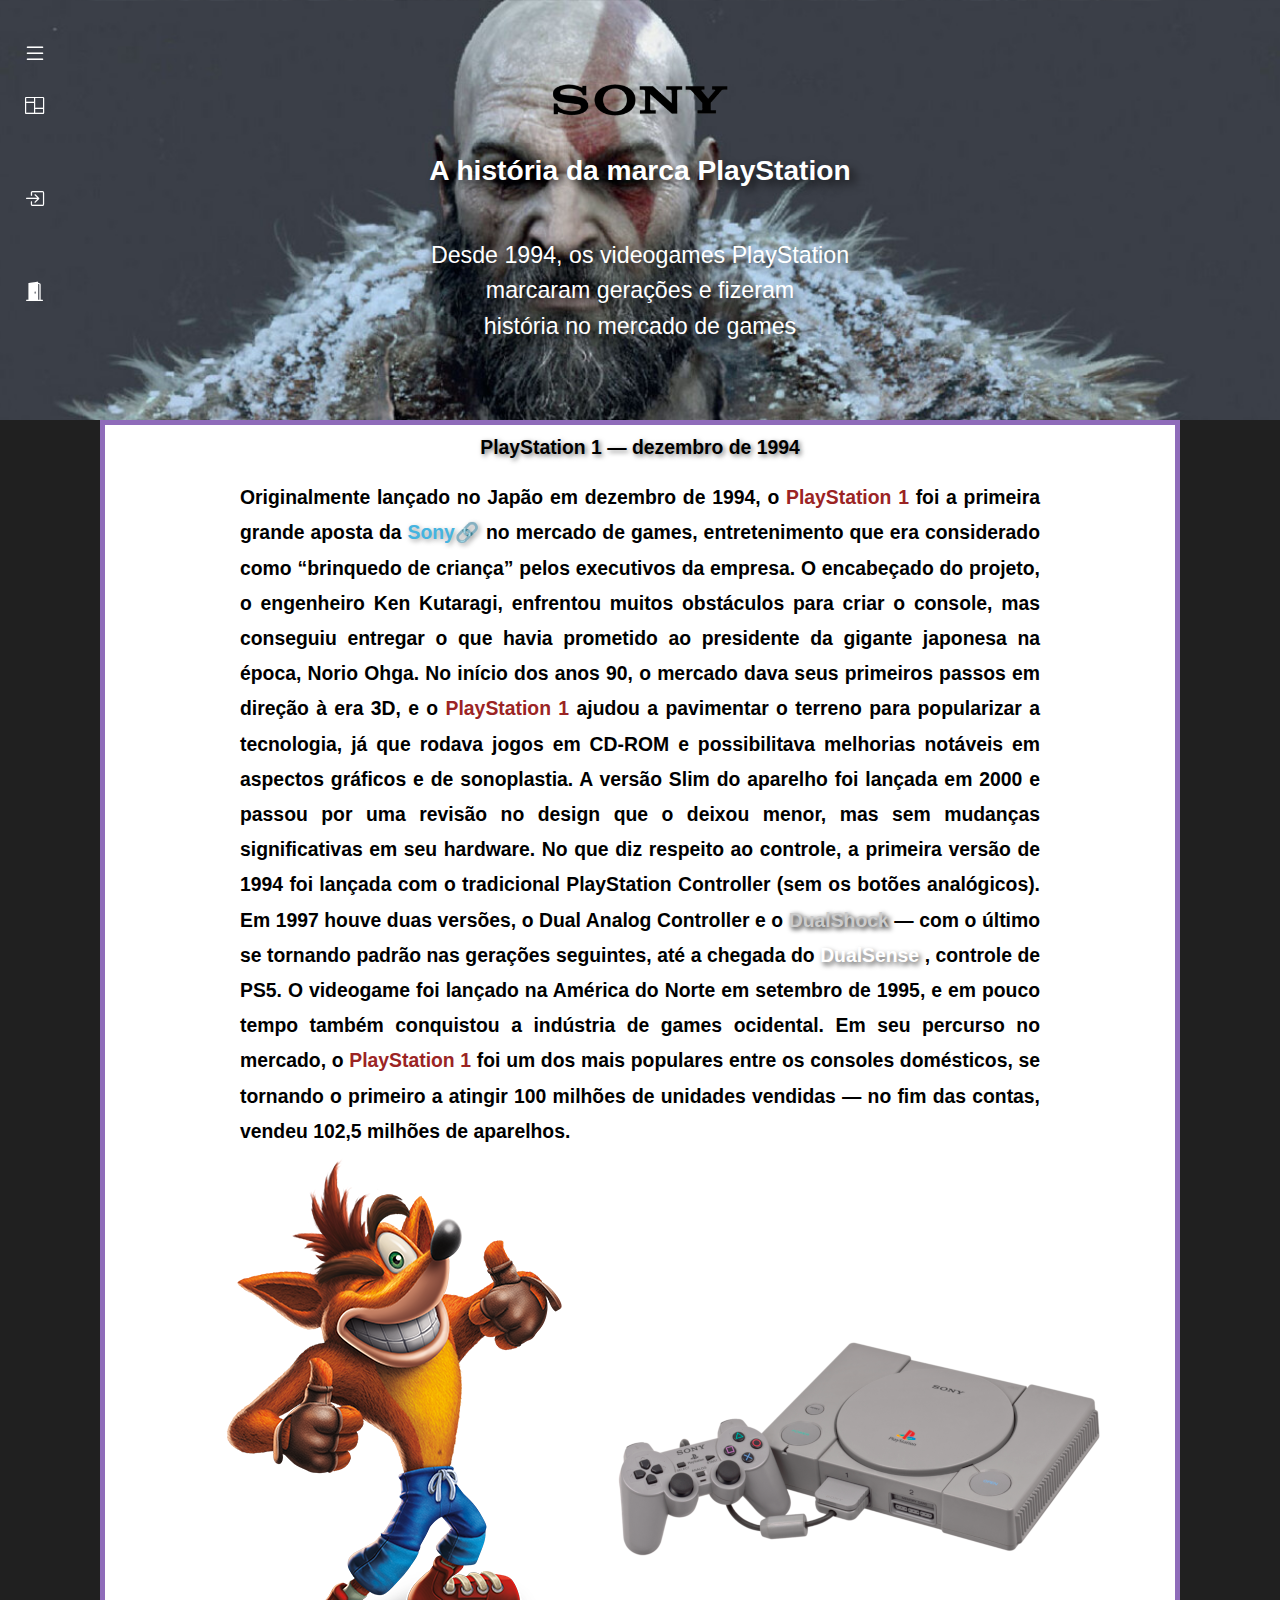
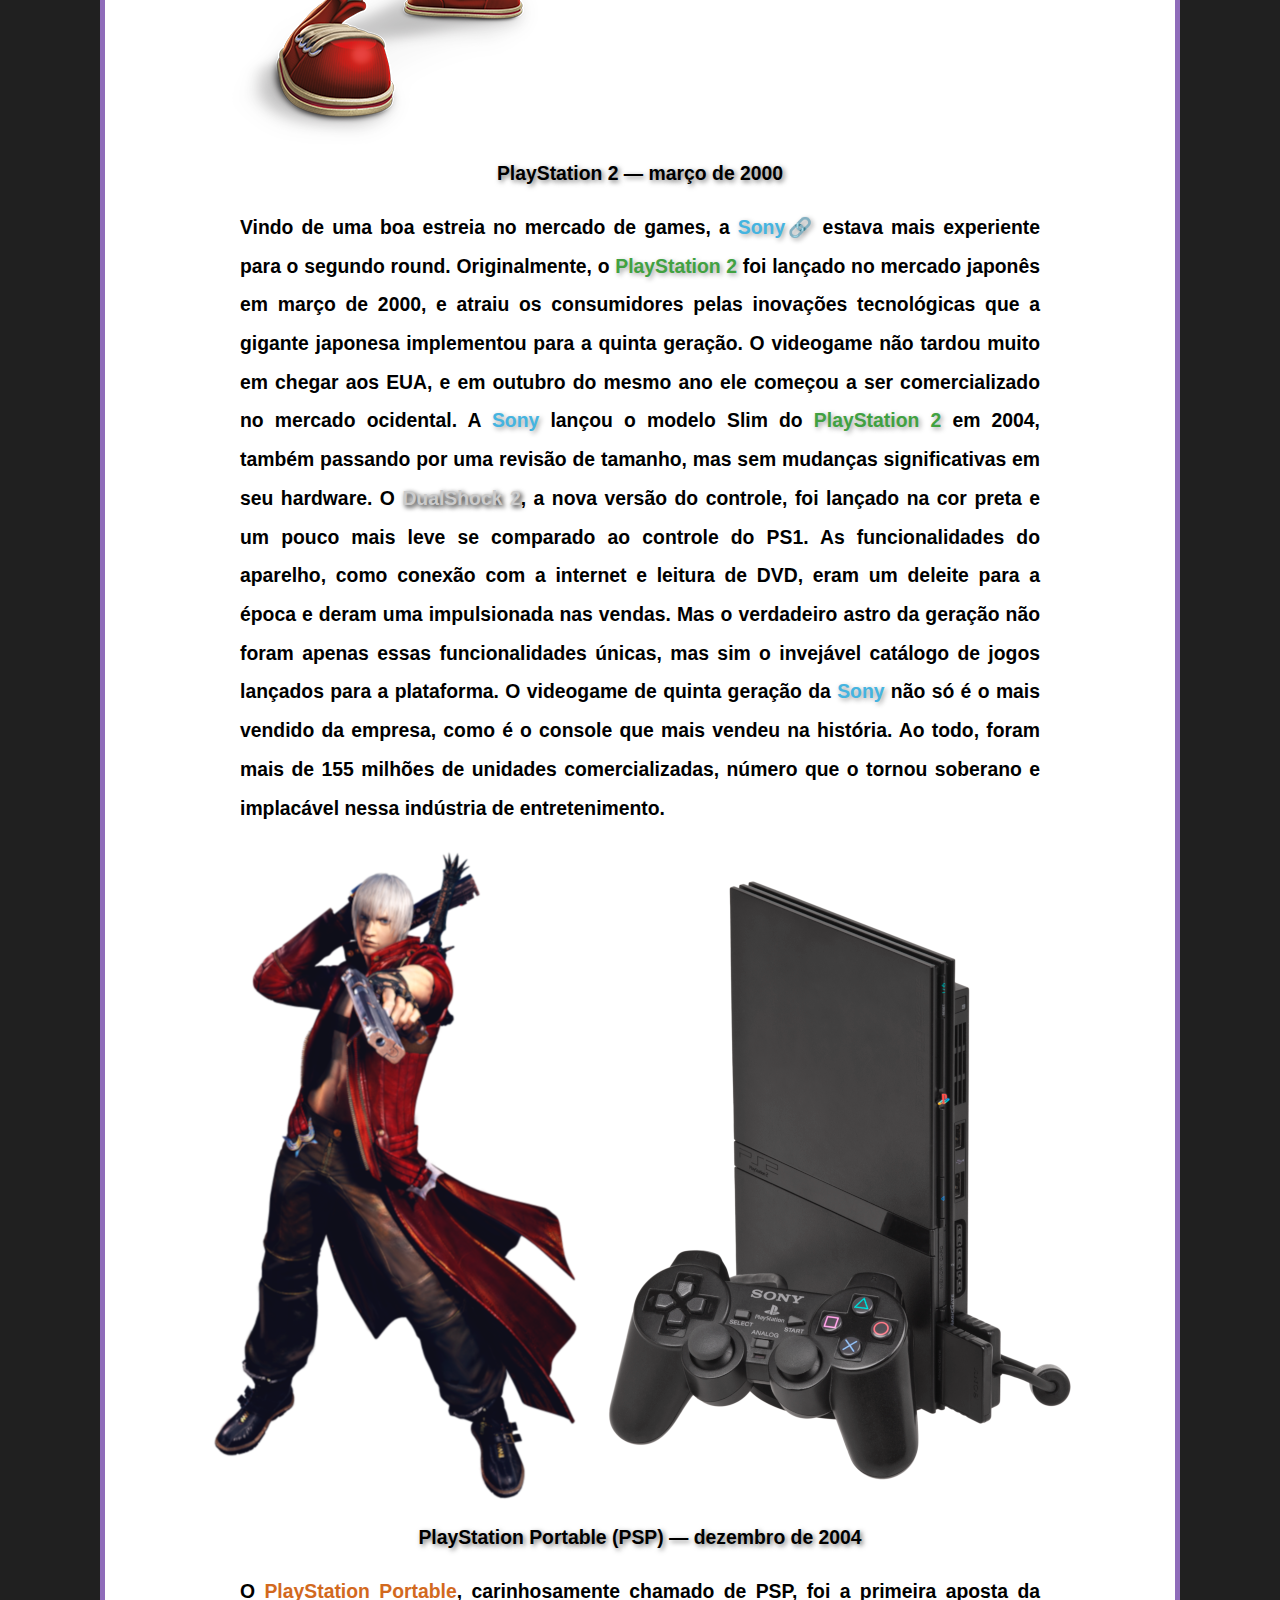
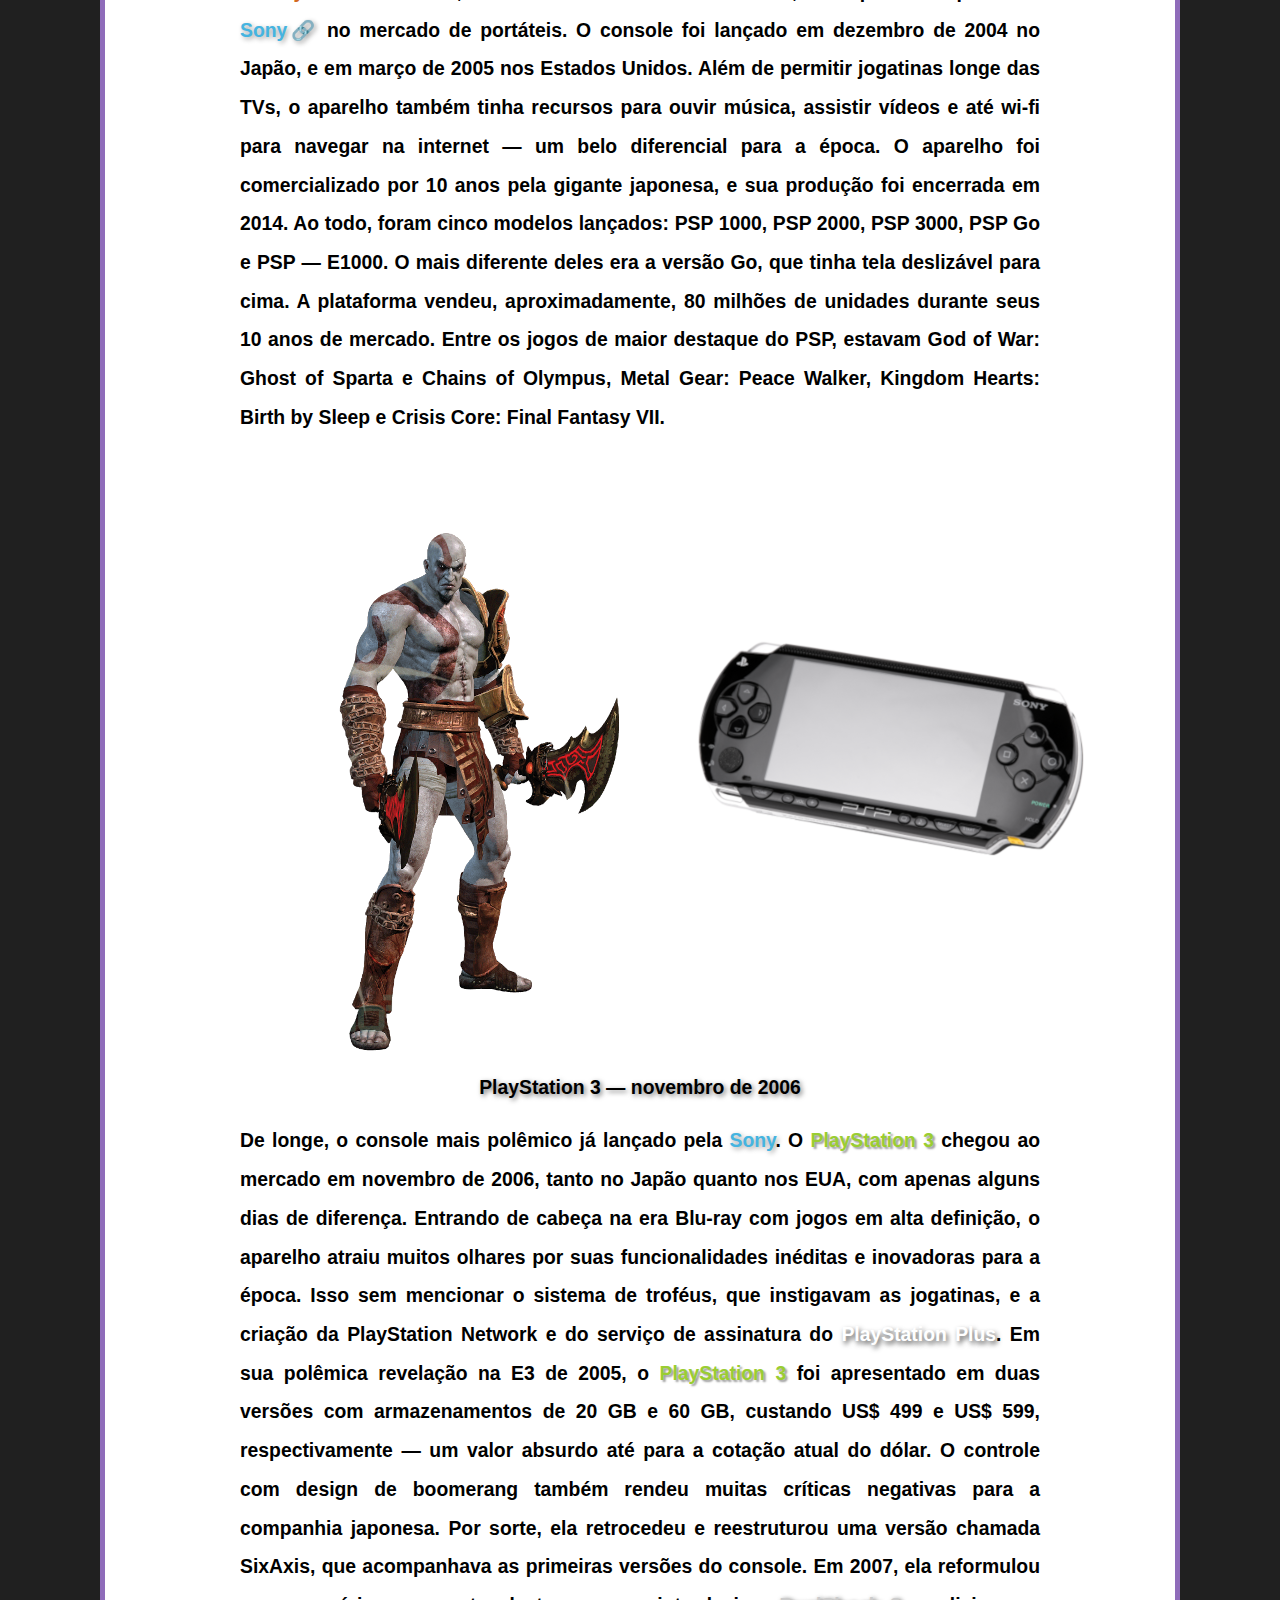
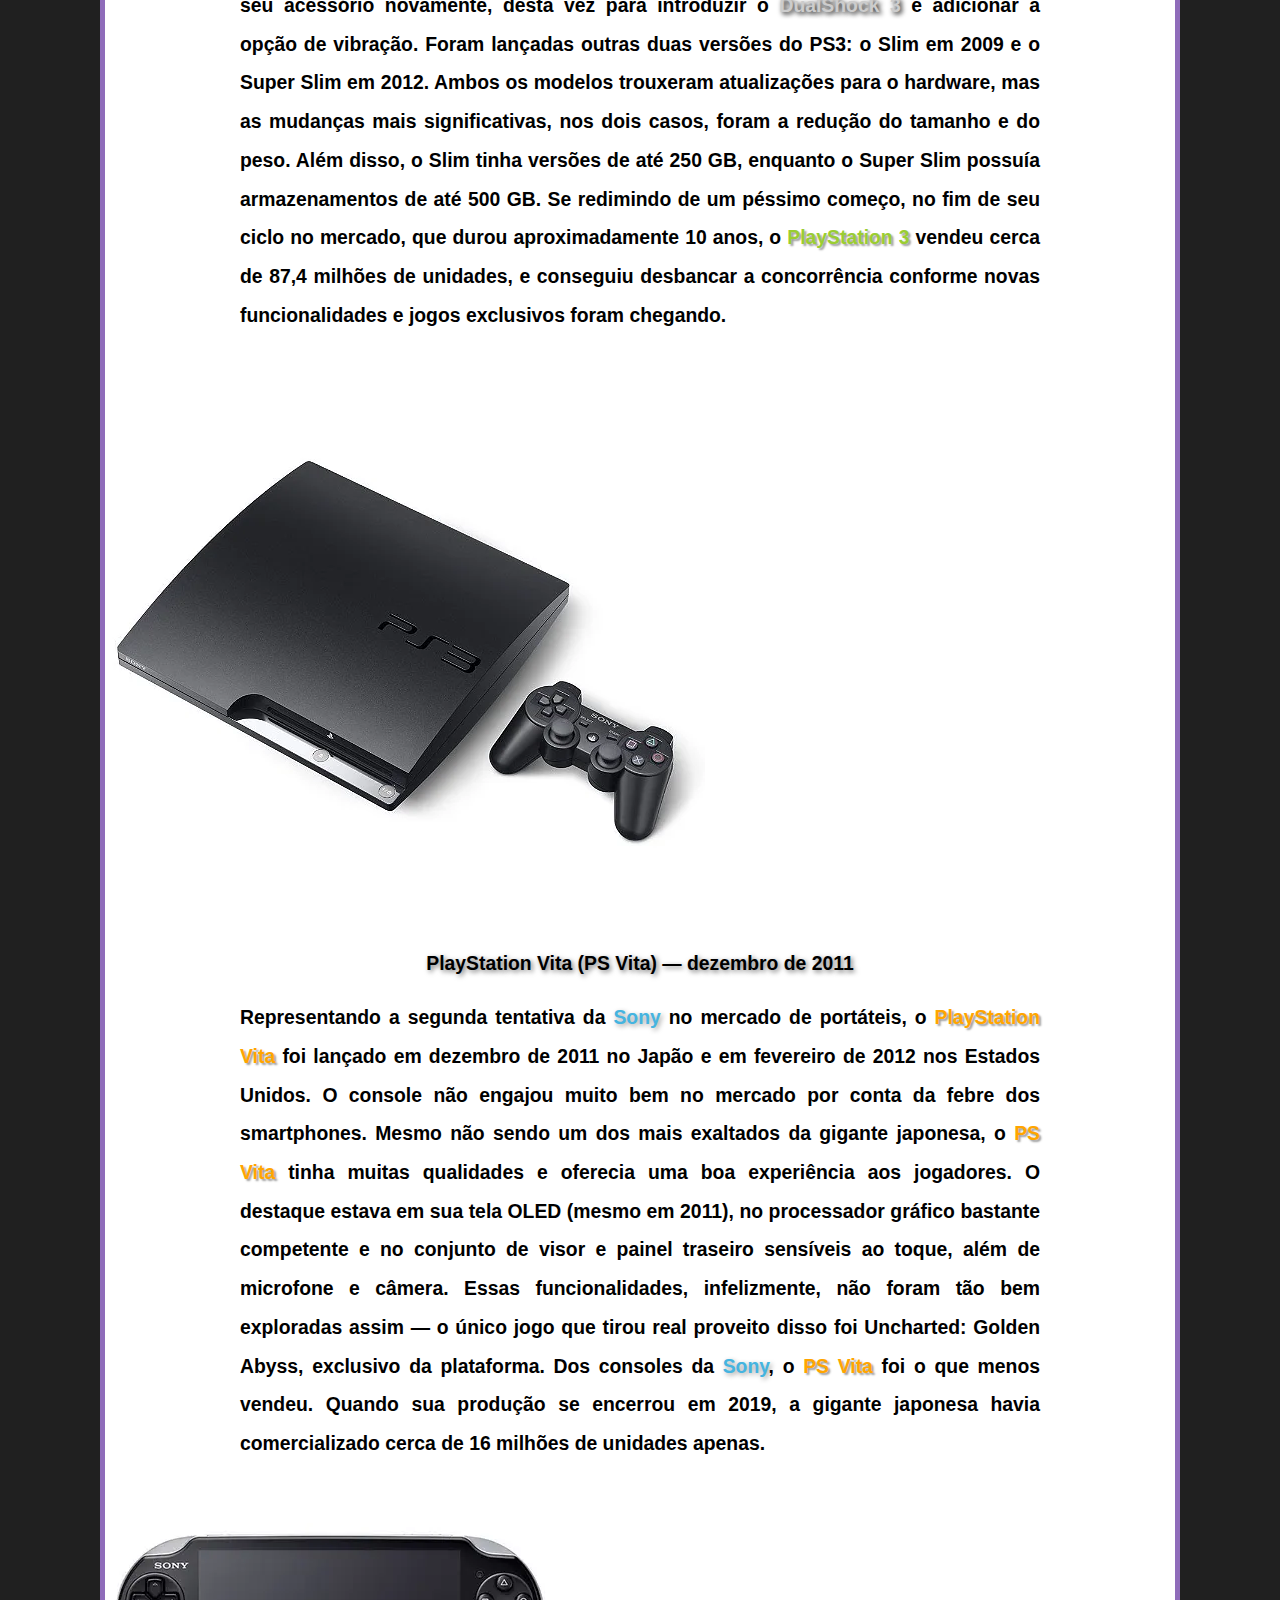
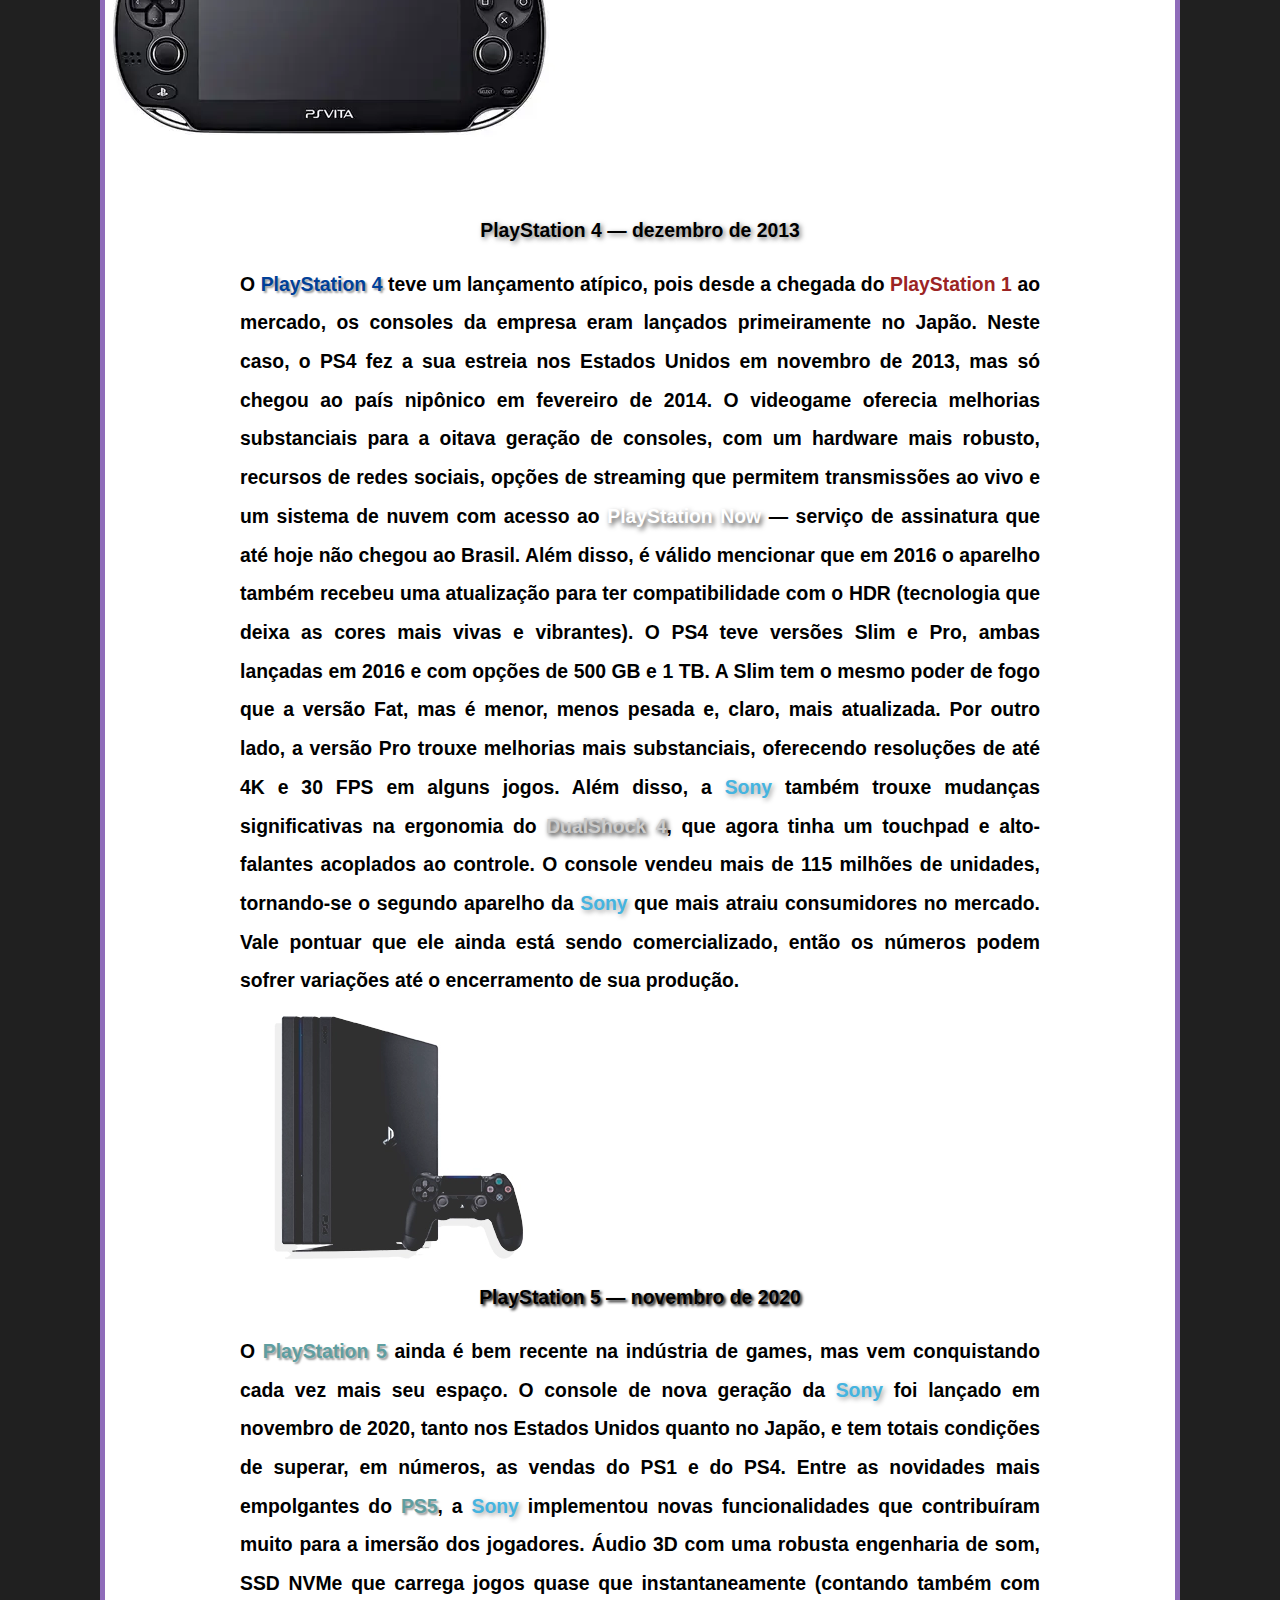
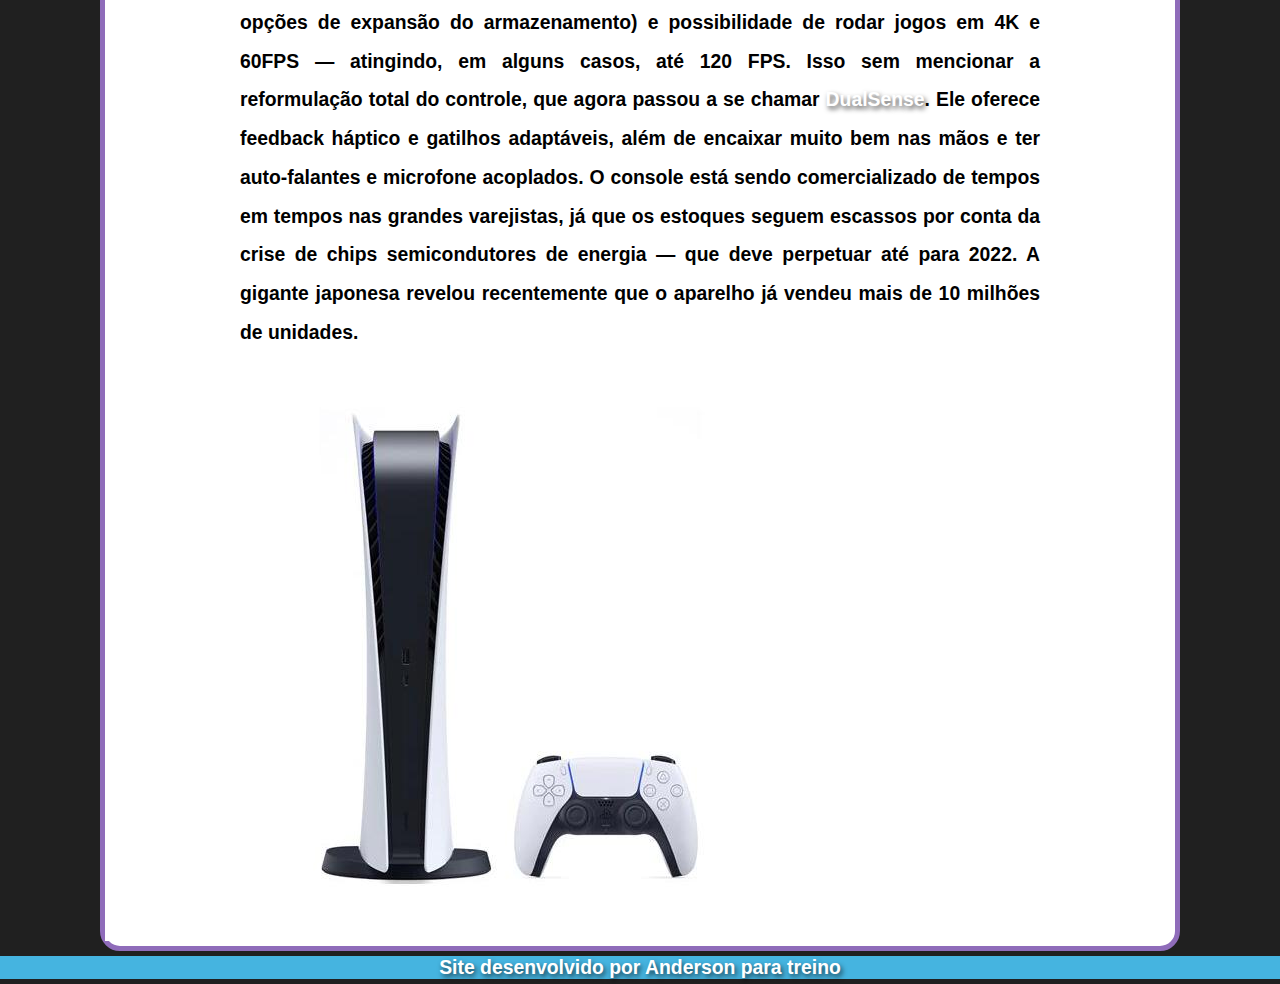
==== index.html @ 8e40bddc "adptando imagem mobile" ====
<!DOCTYPE html>
<html lang="pt-br">
<head>
    <meta charset="UTF-8">
    <meta name="viewport" content="width=device-width, initial-scale=1.0">
    <title>historia da sony</title>
    <link rel="stylesheet" href="css/style.css">
    <link rel="stylesheet" href="https://cdn.jsdelivr.net/npm/bootstrap-icons@1.10.5/font/bootstrap-icons.css">
</head>
<body>
    <header>
        <img src="Sony-Logo-650x3661.png" alt="">
        <h1>A história da marca PlayStation</h1>
        <p>Desde 1994, os videogames PlayStation <br> marcaram gerações e fizeram <br> história no mercado de games</p>
        
        
    </header>
   
    <nav class="menu-lateral" onresize="mudoutamanho">
        <div class="expandir" onclick="menu">
            <i class="bi bi-list" id="exp"></i>
        </div>
            <ul>
               
                <li class="mover">
                    <a href="https://andy7070.github.io/degrade-animado/">
                        <span class="icon"><i class="bi bi-columns"></i></span>
                        <span class="texto">Dashboard</span>
                    </a>
                    </li>
                   
                <li class="mover">
                    <a href="https://andy7070.github.io/projeto-android/#" target="_blank">
                        <span class="icon"><i class="bi bi-box-arrow-in-right"></i></span>
                    <span class="texto">Curiosidades</span>
                    </a>
                </li>
                <li class="mover">
                    <a href="https://andy7070.github.io/projeto-login3/" target="_parent">
                        <span class="icon"><i class="bi bi-door-open-fill"></i></span>
                    <span class="texto">Login</span>
                </a>
                </li>
              
            </ul>
        
    </nav>
        <main>
            
           
                <article class="parte1">
                    <h2>PlayStation 1 — dezembro de 1994</h2>
                <p>
                
                            Originalmente lançado no Japão em dezembro de 1994, o <strong>PlayStation 1</strong>  foi a primeira grande aposta da <strong class="azul"><a href="https://www.playstation.com/pt-br/" target="_blank" class="externo">Sony</a></strong> no mercado de games, entretenimento que era considerado como “brinquedo de criança” pelos executivos da empresa. O encabeçado do projeto, o engenheiro Ken Kutaragi, enfrentou muitos obstáculos para criar o console, mas conseguiu entregar o que havia prometido ao presidente da gigante japonesa na época, Norio Ohga.
                
                
                        No início dos anos 90, o mercado dava seus primeiros passos em direção à era 3D, e o <strong>PlayStation 1</strong> ajudou a pavimentar o terreno para popularizar a tecnologia, já que rodava jogos em CD-ROM e possibilitava melhorias notáveis em aspectos gráficos e de sonoplastia. A versão Slim do aparelho foi lançada em 2000 e passou por uma revisão no design que o deixou menor, mas sem mudanças significativas em seu hardware.
                
                        No que diz respeito ao controle, a primeira versão de 1994 foi lançada com o tradicional PlayStation Controller (sem os botões analógicos). Em 1997 houve duas versões, o Dual Analog Controller e o <strong class="teste">DualShock</strong> — com o último se tornando padrão nas gerações seguintes, até a chegada do <strong class="especial">DualSense</strong> , controle de PS5.
                
                        O videogame foi lançado na América do Norte em setembro de 1995, e em pouco tempo também conquistou a indústria de games ocidental. Em seu percurso no mercado, o <strong>PlayStation 1</strong> foi um dos mais populares entre os consoles domésticos, se tornando o primeiro a atingir 100 milhões de unidades vendidas — no fim das contas, vendeu 102,5 milhões de aparelhos.
                    </p>
                    <picture>
                        
                            <div id="card" class="flip">
                                <div class="face" id="front">
                                    <img src="ps1teste.png" alt="PlayStation 1" class="frente" >
                                </div>
                                <div class="face" id="back">
                                    <img src="bandicoot.png" alt="Bandicoot" class="tras">
                                </div>
                            </div>
                    </picture>
                
                </article>
                
                
                    <article class="parte2">
                <h2>PlayStation 2 — março de 2000</h2>
                
                    <p>
                        Vindo de uma boa estreia no mercado de games, a <strong class="azul"><a class="externo" href="https://www.playstation.com/pt-br/" target="_blank">Sony</a></strong> estava mais experiente para o segundo round. Originalmente, o <strong class="verde">PlayStation 2</strong> foi lançado no mercado japonês em março de 2000, e atraiu os consumidores pelas inovações tecnológicas que a gigante japonesa implementou para a quinta geração. O videogame não tardou muito em chegar aos EUA, e em outubro do mesmo ano ele começou a ser comercializado no mercado ocidental.
                        A <strong class="azul">Sony</strong> lançou o modelo Slim do <strong class="verde">PlayStation 2</strong> em 2004, também passando por uma revisão de tamanho, mas sem mudanças significativas em seu hardware. O <strong class="teste">DualShock 2</strong>, a nova versão do controle, foi lançado na cor preta e um pouco mais leve se comparado ao controle do PS1.
                        As funcionalidades do aparelho, como conexão com a internet e leitura de DVD, eram um deleite para a época e deram uma impulsionada nas vendas. Mas o verdadeiro astro da geração não foram apenas essas funcionalidades únicas, mas sim o invejável catálogo de jogos lançados para a plataforma.
                        O videogame de quinta geração da <strong class="azul">Sony</strong> não só é o mais vendido da empresa, como é o console que mais vendeu na história. Ao todo, foram mais de 155 milhões de unidades comercializadas, número que o tornou soberano e implacável nessa indústria de entretenimento.
                    </p>
                    </article>
                    <picture>
                        <div id="card2" class="flip">
                                <div class="face" id="front2">
                                    <img src="1200px-PS2-Slim-Console-Set.png" alt="plastation 2" class="frente">
                                </div>
                                <div class="face" id="back2">
                                    <img src="DMC3Dante3.png" alt="Dante" class="tras2">
                                </div>
                            </div>
                        </div>
                    </picture>
                
                <article class="parte3">
                    <h2>PlayStation Portable (PSP) — dezembro de 2004</h2>
                    <p>
                        O <strong class="choco">PlayStation Portable</strong>, carinhosamente chamado de PSP, foi a primeira aposta da <strong class="azul"><a class="externo" href="https://www.playstation.com/pt-br/" target="_blank">Sony</a></strong> no mercado de portáteis. O console foi lançado em dezembro de 2004 no Japão, e em março de 2005 nos Estados Unidos. Além de permitir jogatinas longe das TVs, o aparelho também tinha recursos para ouvir música, assistir vídeos e até wi-fi para navegar na internet — um belo diferencial para a época.
                        O aparelho foi comercializado por 10 anos pela gigante japonesa, e sua produção foi encerrada em 2014. Ao todo, foram cinco modelos lançados: PSP 1000, PSP 2000, PSP 3000, PSP Go e PSP — E1000. O mais diferente deles era a versão Go, que tinha tela deslizável para cima.
                        A plataforma vendeu, aproximadamente, 80 milhões de unidades durante seus 10 anos de mercado. Entre os jogos de maior destaque do PSP, estavam God of War: Ghost of Sparta e Chains of Olympus, Metal Gear: Peace Walker, Kingdom Hearts: Birth by Sleep e Crisis Core: Final Fantasy VII.
                    </p>
                </article>
                <picture>
                    <div class="flip" id="card3">
                        <div class="face" id="front3">
                            <img src="psp1000.png" alt="PSP" class="frente">
                        </div>
                        <div class="face" id="back3">
                          <img src="kratos-psp.png" alt="Kratos" class="tras">
                        </div>
                    </div>
                </picture>
                
                <article class="parte4">
                    <h2>PlayStation 3 — novembro de 2006</h2>
                    <p>
                        De longe, o console mais polêmico já lançado pela <strong class="azul">Sony</strong>. O <strong class="amarelo">PlayStation 3</strong> chegou ao mercado em novembro de 2006, tanto no Japão quanto nos EUA, com apenas alguns dias de diferença. Entrando de cabeça na era Blu-ray com jogos em alta definição, o aparelho atraiu muitos olhares por suas funcionalidades inéditas e inovadoras para a época. Isso sem mencionar o sistema de troféus, que instigavam as jogatinas, e a criação da PlayStation Network e do serviço de assinatura do <strong class="especial">PlayStation Plus</strong>.
                
                        Em sua polêmica revelação na E3 de 2005, o <strong class="amarelo">PlayStation 3</strong> foi apresentado em duas versões com armazenamentos de 20 GB e 60 GB, custando US$ 499 e US$ 599, respectivamente — um valor absurdo até para a cotação atual do dólar. O controle com design de boomerang também rendeu muitas críticas negativas para a companhia japonesa. Por sorte, ela retrocedeu e reestruturou uma versão chamada SixAxis, que acompanhava as primeiras versões do console. Em 2007, ela reformulou seu acessório novamente, desta vez para introduzir o <strong class="teste">DualShock 3</strong> e adicionar a opção de vibração.
                
                        Foram lançadas outras duas versões do PS3: o Slim em 2009 e o Super Slim em 2012. Ambos os modelos trouxeram atualizações para o hardware, mas as mudanças mais significativas, nos dois casos, foram a redução do tamanho e do peso. Além disso, o Slim tinha versões de até 250 GB, enquanto o Super Slim possuía armazenamentos de até 500 GB.
                
                        Se redimindo de um péssimo começo, no fim de seu ciclo no mercado, que durou aproximadamente 10 anos, o <strong class="amarelo">PlayStation 3</strong> vendeu cerca de 87,4 milhões de unidades, e conseguiu desbancar a concorrência conforme novas funcionalidades e jogos exclusivos foram chegando.
                    </p>
                </article>
                <picture>
                    <img src="e25fb26042.webp" alt="PlayStation 3">
                </picture>
                
                <article class="parte5">
                    <h2>PlayStation Vita (PS Vita) — dezembro de 2011</h2>
                    <p>
                        Representando a segunda tentativa da <strong class="azul">Sony</strong> no mercado de portáteis, o <strong class="laranja">PlayStation Vita</strong> foi lançado em dezembro de 2011 no Japão e em fevereiro de 2012 nos Estados Unidos. O console não engajou muito bem no mercado por conta da febre dos smartphones.
                
                        Mesmo não sendo um dos mais exaltados da gigante japonesa, o <strong class="laranja">PS Vita</strong> tinha muitas qualidades e oferecia uma boa experiência aos jogadores. O destaque estava em sua tela OLED (mesmo em 2011), no processador gráfico bastante competente e no conjunto de visor e painel traseiro sensíveis ao toque, além de microfone e câmera. Essas funcionalidades, infelizmente, não foram tão bem exploradas assim — o único jogo que tirou real proveito disso foi Uncharted: Golden Abyss, exclusivo da plataforma.
                
                        Dos consoles da <strong class="azul">Sony</strong>, o <strong class="laranja">PS Vita</strong> foi o que menos vendeu. Quando sua produção se encerrou em 2019, a gigante japonesa havia comercializado cerca de 16 milhões de unidades apenas.
                    </p>
                </article>
                <picture>
                    <img src="4a8204918a966402b7fdba0e2136d999.webp" alt="playstation Vita">
                </picture>
                
                <article class="parte6">
                    <h2>PlayStation 4 — dezembro de 2013</h2>
                    <p>
                        O <strong class="mistura">PlayStation 4</strong> teve um lançamento atípico, pois desde a chegada do <strong>PlayStation 1</strong> ao mercado, os consoles da empresa eram lançados primeiramente no Japão. Neste caso, o PS4 fez a sua estreia nos Estados Unidos em novembro de 2013, mas só chegou ao país nipônico em fevereiro de 2014.
                
                        O videogame oferecia melhorias substanciais para a oitava geração de consoles, com um hardware mais robusto, recursos de redes sociais, opções de streaming que permitem transmissões ao vivo e um sistema de nuvem com acesso ao <strong class="especial">PlayStation Now</strong> — serviço de assinatura que até hoje não chegou ao Brasil. Além disso, é válido mencionar que em 2016 o aparelho também recebeu uma atualização para ter compatibilidade com o HDR (tecnologia que deixa as cores mais vivas e vibrantes).
                
                        O PS4 teve versões Slim e Pro, ambas lançadas em 2016 e com opções de 500 GB e 1 TB. A Slim tem o mesmo poder de fogo que a versão Fat, mas é menor, menos pesada e, claro, mais atualizada. Por outro lado, a versão Pro trouxe melhorias mais substanciais, oferecendo resoluções de até 4K e 30 FPS em alguns jogos. Além disso, a <strong class="azul">Sony</strong> também trouxe mudanças significativas na ergonomia do <strong class="teste">DualShock 4</strong>, que agora tinha um touchpad e alto-falantes acoplados ao controle.
                
                        O console vendeu mais de 115 milhões de unidades, tornando-se o segundo aparelho da <strong class="azul">Sony</strong> que mais atraiu consumidores no mercado. Vale pontuar que ele ainda está sendo comercializado, então os números podem sofrer variações até o encerramento de sua produção.
                    </p>
                </article>
                <picture>
                    <img src="SubCategorias_PS4.webp" alt="playstation 4">
                </picture>
                
                <article class="parte7">
                    <h2>PlayStation 5 — novembro de 2020</h2>
                    <p>
                        O <strong class="mistura1">PlayStation 5</strong> ainda é bem recente na indústria de games, mas vem conquistando cada vez mais seu espaço. O console de nova geração da <strong class="azul">Sony</strong> foi lançado em novembro de 2020, tanto nos Estados Unidos quanto no Japão, e tem totais condições de superar, em números, as vendas do PS1 e do PS4.
                        Entre as novidades mais empolgantes do <strong class="mistura1">PS5</strong>, a <strong class="azul">Sony</strong> implementou novas funcionalidades que contribuíram muito para a imersão dos jogadores. Áudio 3D com uma robusta engenharia de som, SSD NVMe que carrega jogos quase que instantaneamente (contando também com opções de expansão do armazenamento) e possibilidade de rodar jogos em 4K e 60FPS — atingindo, em alguns casos, até 120 FPS. Isso sem mencionar a reformulação total do controle, que agora passou a se chamar<strong class="especial"> DualSense</strong>. Ele oferece feedback háptico e gatilhos adaptáveis, além de encaixar muito bem nas mãos e ter auto-falantes e microfone acoplados.
                
                        O console está sendo comercializado de tempos em tempos nas grandes varejistas, já que os estoques seguem escassos por conta da crise de chips semicondutores de energia — que deve perpetuar até para 2022. A gigante japonesa revelou recentemente que o aparelho já vendeu mais de 10 milhões de unidades.
                    </p>
                </article>
                <picture>
                    <img src="1246002474.jpg" alt="PlayStation 5">
                </picture>
        </main>
        <footer>
            <p><strong class="especial">Site desenvolvido por Anderson para treino</strong></p>
        </footer>
        <script src="menu.js">

        </script>
        <script src="menu2.js">

        </script>
</body>
</html>
---- css/style.css ----
@charset "UTF-8";


/* root{
    --cor0: #8F6CBA;
    --cor1: #8163B2;
    --cor2: #5A4084;
    --cor3: #5A3986;
    --cor4: #54397E;

} */

*{
    margin: 0px;
    padding: 0px;
    font-family: 'Lucida Sans', 'Lucida Sans Regular', 'Lucida Grande', 'Lucida Sans Unicode', Geneva, Verdana, sans-serif;
    font-size: 1.1rem;
    box-sizing: border-box;
   
   

}
header  img {
  height: 100px;
}

 header{  
    background: url(../GOWRagkratosart1.jpg);
    background-size:contain;
    background-repeat: repeat-x;
    text-align: center;
    width: 100vw;
    height:  420px;
    padding-top: 50px;
 }

 body{
   background:  #202020;

}


header  h1 {
    text-align: center;
    color: #fff;
    text-shadow: 5px 5px 10px rgba(0, 0, 0, 0.705);
    font-size: 1.6rem;
    
}
header  p {
    text-align: center;
    padding: 55px;
    padding-top: 4%;
    color: white;
    text-shadow: 5px 5px 10px rgba(0, 0, 0, 0.514);
    line-height: 2rem;
    font-size: larger;
    margin: auto;
} 
nav.menu-lateral{
    width: 60px;
    height: 100%;
    background-color: transparent;
    padding: 40px 0 40px  1%;
    box-shadow: 3px 0 0 transparent;
    position: fixed;
    top: 0;
    left: 0;
    overflow: hidden;
    transition: 0.5s;
}
nav.menu-lateral.expandir{
    width: 300px;
}
nav.menu-lateral.expandir  .texto{
    margin-left: 70px;
    opacity: 1;

}
div.expandir{
    width: 100%;
    padding-left: 10px;
}
div.expandir > i{
    color: #fff;
    font-size: 24px;
    cursor: pointer;
}
ul{
    height: 100%;
    list-style-type: none;
}
ul .mover{
    transition: 0.4s;
}
ul li.ativo{
    background-color: #FF0077;
}
ul li.mover:hover{
    background-color: #FF0077;
}
ul li.mover a {
    color: #fff;
    text-decoration: none;
    font-size: 20px;
    padding: 20px 4%;
    display: flex;
    margin-bottom: 20px;
    line-height: 30px;

}
ul  li.mover a .texto{
    margin-left: 40px;
    transition: 1s;
    opacity: 0;
}
ul li.mover a .icon{
    font-size: 30px;
    margin-left: 10px;
}


main {    
    border: 5px solid #8f6cba;
    max-width: 1080px;
    min-width: 300px;
    margin: auto;
    background-color: #fff;
    border-radius: 0px 0px 20px 20px;
}


.parte1{
    text-align: center;
    min-width: 300px;
    max-width: 800px;
    margin: auto;
    line-height: 2rem;
    text-align: justify;
    font-weight: 900;
    font-family: 'Trebuchet MS', 'Lucida Sans Unicode', 'Lucida Grande', 'Lucida Sans', Arial, sans-serif;

}


.parte1 > h2{
    padding-top: 5px;
    padding-bottom: 15px;
    text-shadow: 2px 2px 5px rgba(0, 0, 0, 0.548);
    text-align: center;
}
.parte2{
    text-align: center;
    min-width: 300px;
    max-width: 800px;
    margin: auto;
    font-family: 'Trebuchet MS', 'Lucida Sans Unicode', 'Lucida Grande', 'Lucida Sans', Arial, sans-serif;
    text-align: justify;
    font-weight: 900;
    line-height: 2em;
}
.parte2 > h2 {
    padding-top: 5px;
    padding-bottom: 15px;
    text-shadow: 2px 2px 5px rgba(0, 0, 0, 0.548);
    text-align: center;
}

.parte3{
    text-align: center;
    min-width: 300px;
    max-width: 800px;
    margin: auto;
    font-family: 'Trebuchet MS', 'Lucida Sans Unicode', 'Lucida Grande', 'Lucida Sans', Arial, sans-serif;
    text-align: justify;
    font-weight: 900;
    line-height: 2em;
}
.parte3 > h2 {
    padding-top: 5px;
    padding-bottom: 15px;
    text-shadow: 2px 2px 5px rgba(0, 0, 0, 0.548);
    text-align: center;
}
.parte4{
    text-align: center;
    min-width: 300px;
    max-width: 800px;
    margin: auto;
    font-family: 'Trebuchet MS', 'Lucida Sans Unicode', 'Lucida Grande', 'Lucida Sans', Arial, sans-serif;
    text-align: justify;
    font-weight: 900;
    line-height: 2em;
}
.parte4 > h2{
    padding-top: 5px;
    padding-bottom: 15px;
    text-shadow: 2px 2px 5px rgba(0, 0, 0, 0.548);
    text-align: center;
}
.parte5{
    text-align: center;
    min-width: 300px;
    max-width: 800px;
    margin: auto;
    font-family: 'Trebuchet MS', 'Lucida Sans Unicode', 'Lucida Grande', 'Lucida Sans', Arial, sans-serif;
    text-align: justify;
    font-weight: 900;
    line-height: 2em;
}
.parte5 > h2 {
    padding-top: 5px;
    padding-bottom: 15px;
    text-shadow: 2px 2px 5px rgba(0, 0, 0, 0.548);
    text-align: center;
}
.parte6 {
    text-align: center;
    min-width: 300px;
    max-width: 800px;
    margin: auto;
    font-family: 'Trebuchet MS', 'Lucida Sans Unicode', 'Lucida Grande', 'Lucida Sans', Arial, sans-serif;
    text-align: justify;
    font-weight: 900;
    line-height: 2em;
}
.parte6 > h2{
    padding-top: 5px;
    padding-bottom: 15px;
    text-shadow: 2px 2px 5px rgba(0, 0, 0, 0.548);
    text-align: center;
}
.parte7{
    text-align: center;
    min-width: 300px;
    max-width: 800px;
    margin: auto;
    font-family: 'Trebuchet MS', 'Lucida Sans Unicode', 'Lucida Grande', 'Lucida Sans', Arial, sans-serif;
    text-align: justify;
    font-weight: 900;
    line-height: 2em;
}
.parte7 > h2{
    padding-top: 5px;
    padding-bottom: 15px;
    text-shadow: 2px 2px 3px black;
    text-align: center;
}

footer{
    background-color: #45B4E0;
    text-align: center;
    text-shadow: 7px 7px 0px black;
    margin-top: 5px;
    margin-bottom: 5px;
    color: #fff;
}
strong{
    color: rgb(155, 36, 36);
    text-shadow: 2px 2px 5pxr rgba(0, 0, 0, 0.384);
}
strong.especial{
    color: white;
    text-shadow: 2px 3px 5px rgba(0, 0, 0, 0.671);
}
strong.teste{
    color: #ccc;
    text-shadow: 2px 2px 5px rgba(0, 0, 0, 0.966);
}
strong.azul{
    color: #45B4E0;
    text-shadow: 2px 2px 5px rgba(0, 0, 0, 0.384);
}
strong.verde{
    color: rgb(65, 161, 65);
    text-shadow: 2px 2px 5px rgba(0, 0, 0, 0.384);
}
strong.choco{
    color: chocolate;
    
}
strong.amarelo{
    color: yellowgreen;
    text-shadow: 2px 2px 2px rgba(0, 0, 0, 0.384);
}
strong.laranja {
    color: orange;
    text-shadow: 2px 2px 2px rgba(0, 0, 0, 0.384);
}
strong.mistura{
    color: #004098;
    text-shadow: 2px 2px 2px rgba(0, 0, 0, 0.384);
}
strong.mistura1{
    color: cadetblue;
    text-shadow: 2px 2px 2px rgba(0, 0, 0, 0.384);
}
#card2 img{
    margin-top: 20px;
}
#card{
    display: flex;
    justify-content: center;
    transform-style: preserve-3d;
    transition: 0.9s;
}
#card2{
    display: flex;
    justify-content: center;
    transform-style: preserve-3d;
    transition: 0.9s;
}
#card3{
    display: flex;
    justify-content: center;
    transform-style: preserve-3d;
    transition: 0.9s;
}
.face{
    display: flex;
    align-items: center;
    justify-content: center;
}

#front{
    transform: rotateY(180deg);
}
#front2{
    transform: rotateY(180deg);
}
#front3{
    transform: rotateY(180deg);
}

.flip {
    transform: rotateY(180deg);
}

 a {
    text-decoration: none;
    color: #45B4E0;
 }

 a:hover {
    text-decoration: underline;
 }

 a.externo::after{
    content: "\1f517";
 }

 @media  screen and (max-width: 668px) {

    header{  
        background: url(../GOWRagkratosart1.jpg);
        background-size:cover;
        background-repeat: no-repeat;
        text-align: center;
        width: 100vw;
        height:  300px;
        padding-top: 50px;
     }
     picture > img {
        display: flex;
        padding-left: 50px;
        justify-content: center;
        align-items: center;
        margin: 20px 20px 20px 20px;
        margin-top: 20PX;
        margin-bottom: 20PX;
          
     }
     .frente{
        width: 190px;
     }
    
     .tras {
        width: 190px;
     }
     .tras2 {
        width: 130px;
     }

   
     .parte1{
        margin: 15px 15px;
     }
     .parte2{
        margin: 15px 15px;
     }
     .parte3{
        margin: 15px 15px;
     }
     .parte4{
        margin: 15px 15px;
     }
     .parte5{
        margin: 15px 15px;
     }
     .parte6{
        margin: 15px 15px;
     }
     .parte7{
        margin: 15px 15px;
     }
     
     
     header img {
        height: 50px;
     }
     header p {
        font-size: 0.65rem;
     }

    
    main {
        border: 5px solid #8f6cba;
        max-width: 900px;
        min-width: 600px;
        padding-top: 100px;
        margin: auto;
        background-color: #fff;
        border-radius: 0px 0px 20px 20px;
    }
    nav.menu-lateral{
       position: absolute;
        width: 60px;
        height: 100%;
        background-color: transparent ;
        padding: 40px 0 40px  1%;
        box-shadow: 3px 0 0 transparent;
        overflow: hidden;
        transition: 0.5s;
    }
    nav.menu-lateral.expandir{
        width: 300px;
    }
    nav.menu-lateral.expandir  .texto{
        margin-left: 70px;
        opacity: 20;
    
    }
    div.expandir{
        width: 100%;
        padding-left: 10px;
    }
    div.expandir > i{
        color: red;
        font-size: 25px;
        cursor: pointer;
    }
    ul{
        height: 30%;
        list-style-type: none;
    }
    ul .mover{
        transition: 0.4s;
    }
    ul li.ativo{
       display: none;
    }
    ul li.mover:hover{
        background-color: black;
    }
    ul li.mover a {
        color: red;
        text-decoration: none;
        font-size: 10px;
        padding: 20px 4%;
        display: flex;
        margin-bottom: 10px;
        line-height: 30px;
    
    }
    ul  li.mover a .texto{
        margin-left: 40px;
        transition: 1s;
        opacity: 0;
    }
    ul li.mover a .icon{
        font-size: 30px;
        margin-left: 10px;
    }
        
    }
  
    @media screen and (max-width: 998px) {

            header{  
                background: url(../GOWRagkratosart1.jpg);
                background-size:cover;
                background-repeat: no-repeat;
                text-align: center;
                width: 100vw;
                height:  300px;
                padding-top: 50px;
             }
             picture > img {
                display: flex;
                padding-left: 50px;
                justify-content: center;
                align-items: center;
                margin: 20px 20px 20px 20px;
                margin-top: 20PX;
                margin-bottom: 20PX;
                width: 70%;
                  
             }
        
           
             .parte1{
                margin: 15px 15px;
             }
             .parte2{
                margin: 15px 15px;
             }
             .parte3{
                margin: 15px 15px;
             }
             .parte4{
                margin: 15px 15px;
             }
             .parte5{
                margin: 15px 15px;
             }
             .parte6{
                margin: 15px 15px;
             }
             .parte7{
                margin: 15px 15px;
             }
             
             
             header img {
                height: 50px;
             }
             header p {
                font-size: 0.65rem;
             }
        
            main {    
                border: 5px solid #8f6cba;
                max-width: 900px;
                min-width: 300px;
                padding-top: 100px;
                margin: auto;
                background-color: #fff;
                border-radius: 0px 0px 20px 20px;
            }
            nav.menu-lateral{
               position: absolute;
                width: 60px;
                height: 100%;
                background-color: transparent ;
                padding: 40px 0 40px  1%;
                box-shadow: 3px 0 0 transparent;
                overflow: hidden;
                transition: 0.5s;
            }
            nav.menu-lateral.expandir{
                width: 300px;
            }
            nav.menu-lateral.expandir  .texto{
                margin-left: 70px;
                opacity: 20;
            
            }
            div.expandir{
                width: 100%;
                padding-left: 10px;
            }
            div.expandir > i{
                color: red;
                font-size: 25px;
                cursor: pointer;
            }
            ul{
                height: 30%;
                list-style-type: none;
            }
            ul .mover{
                transition: 0.4s;
            }
            ul li.ativo{
               display: none;
            }
            ul li.mover:hover{
                background-color: black;
            }
            ul li.mover a {
                color: red;
                text-decoration: none;
                font-size: 10px;
                padding: 20px 4%;
                display: flex;
                margin-bottom: 10px;
                line-height: 30px;
            
            }
            ul  li.mover a .texto{
                margin-left: 40px;
                transition: 1s;
                opacity: 0;
            }
            ul li.mover a .icon{
                font-size: 30px;
                margin-left: 10px;
            }
                
            
    }
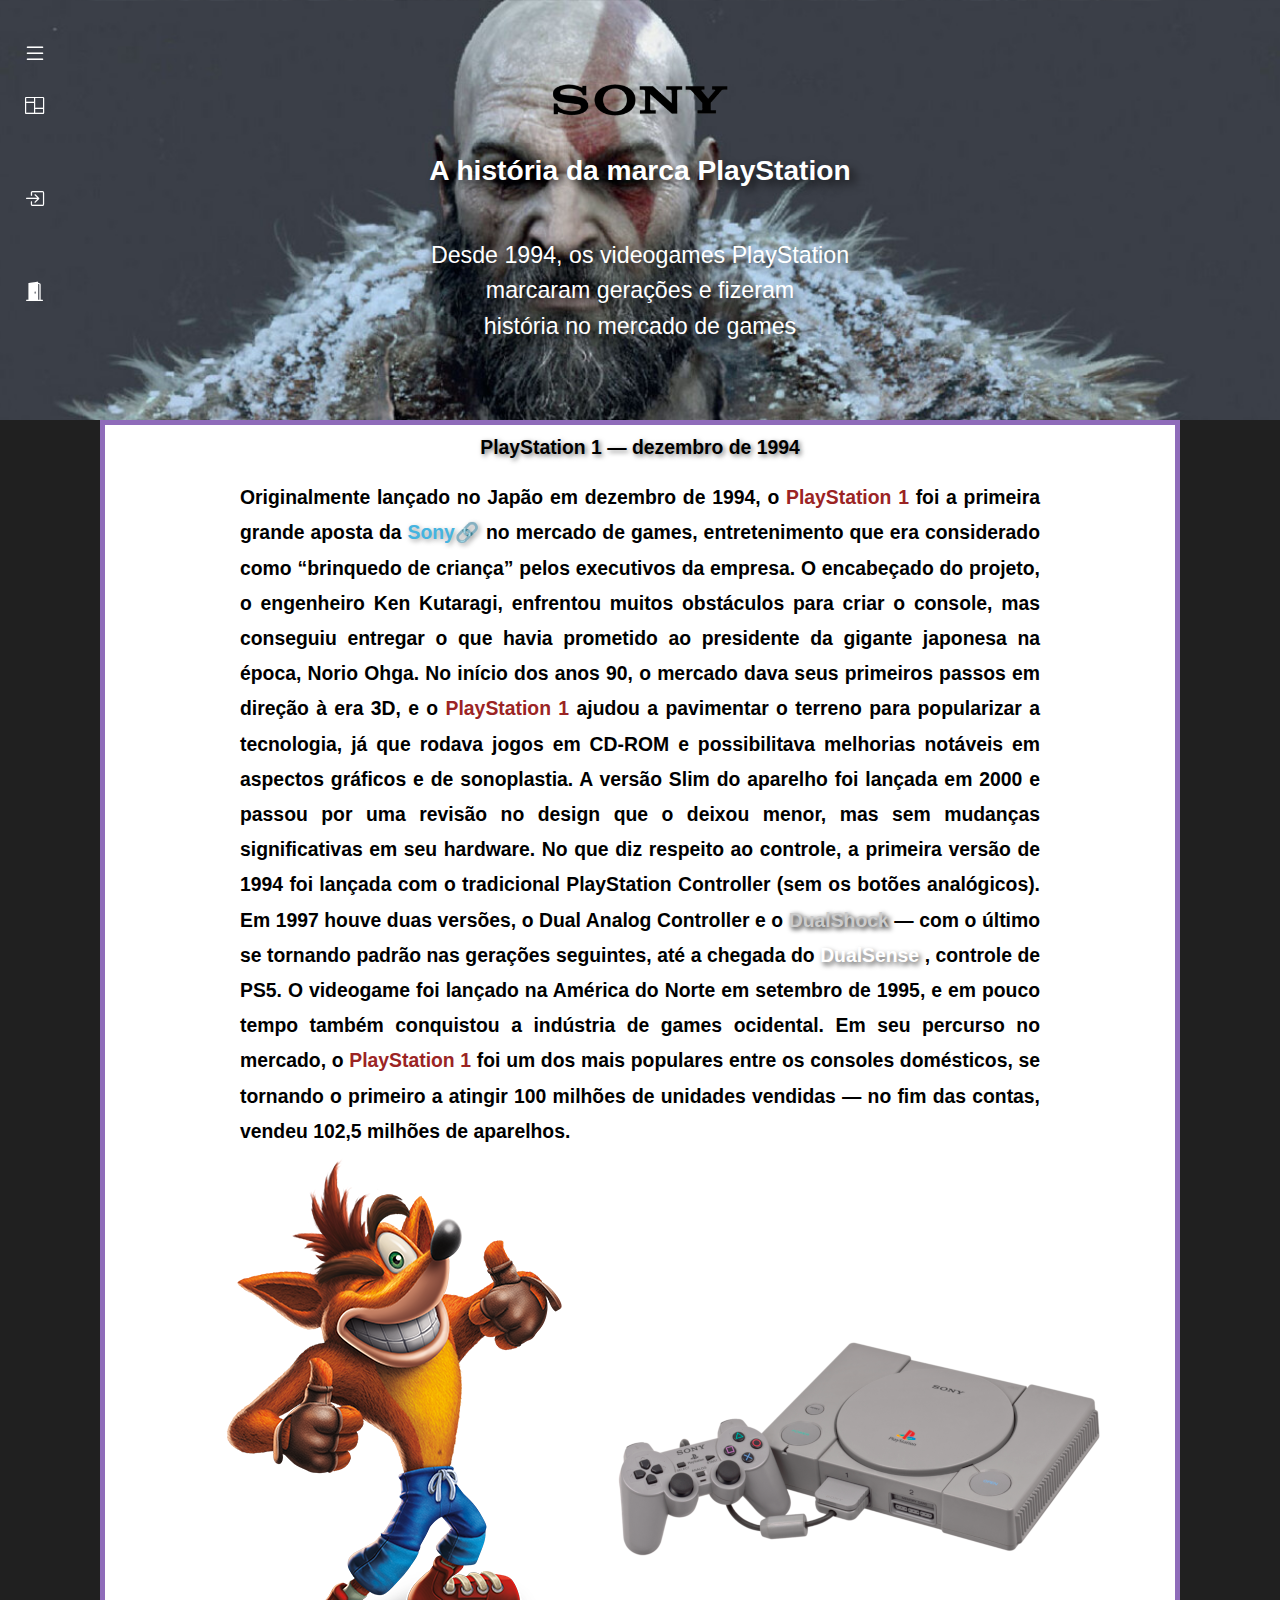
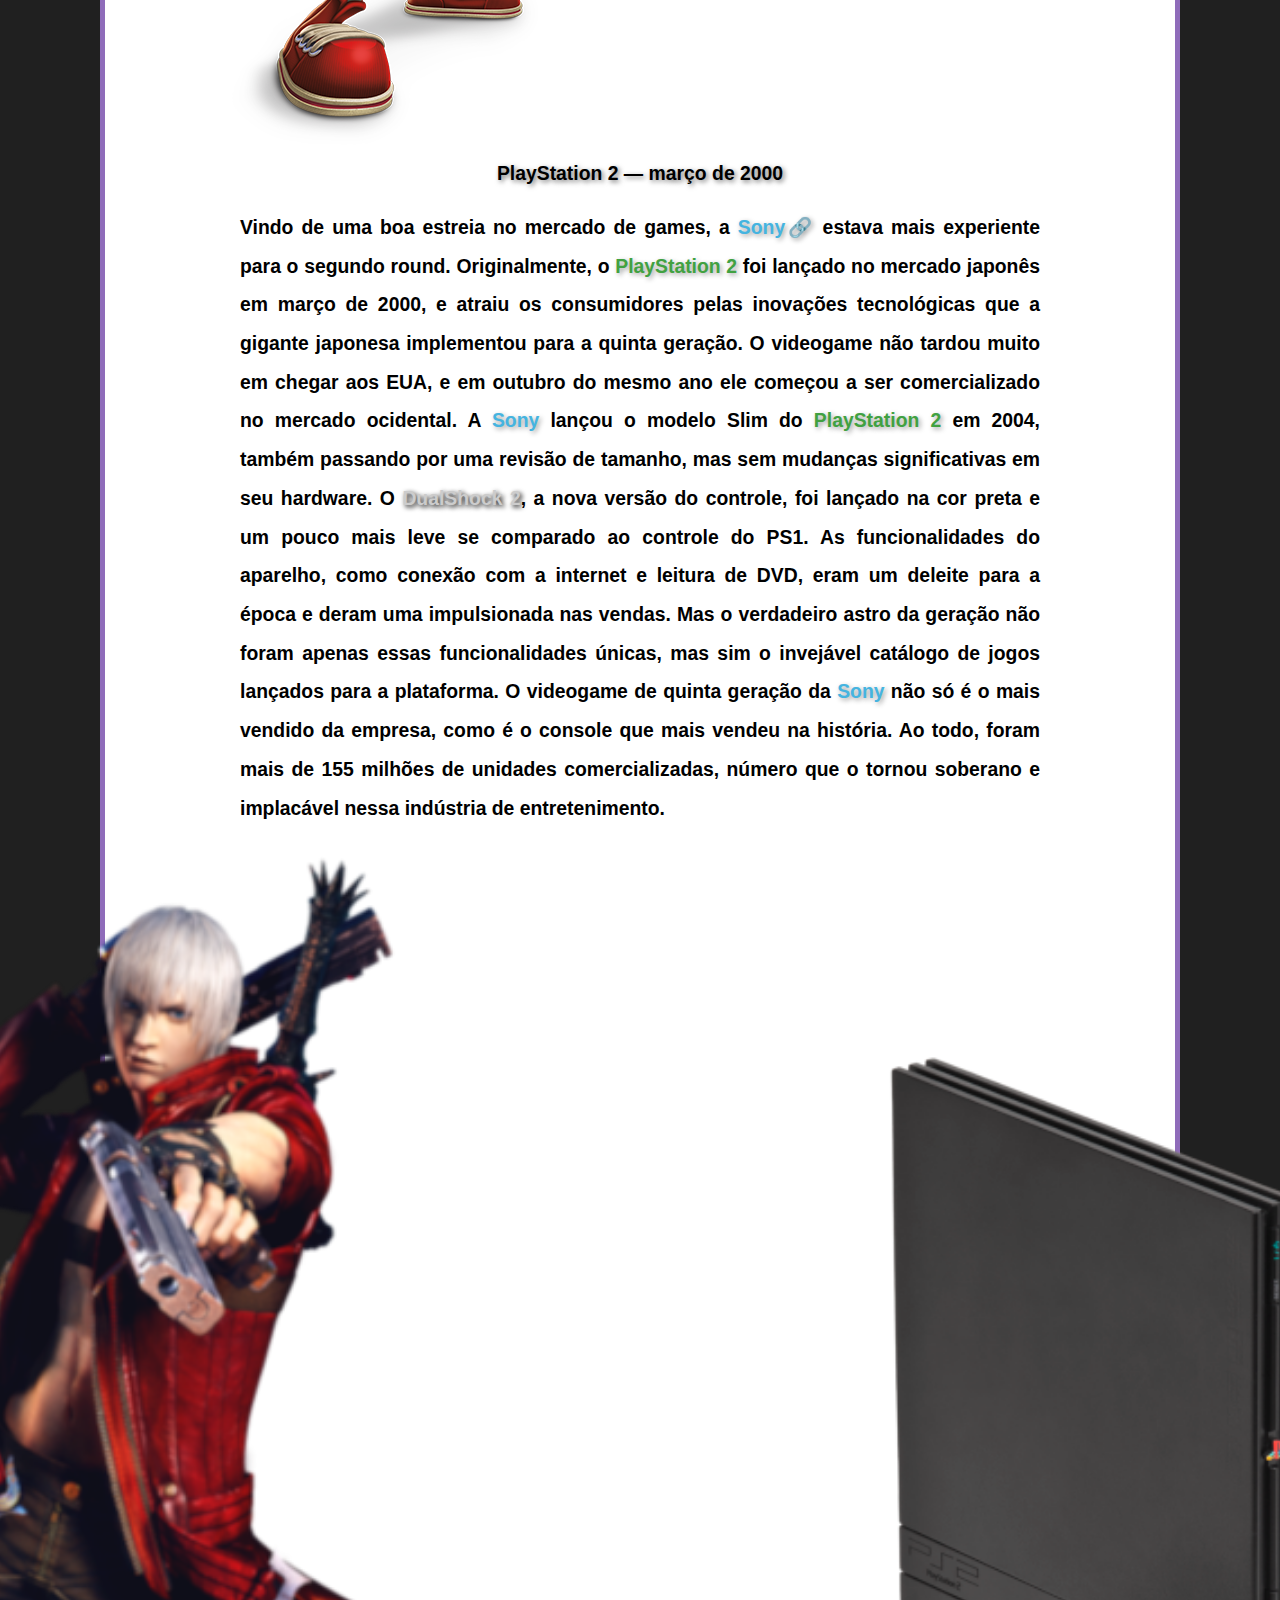
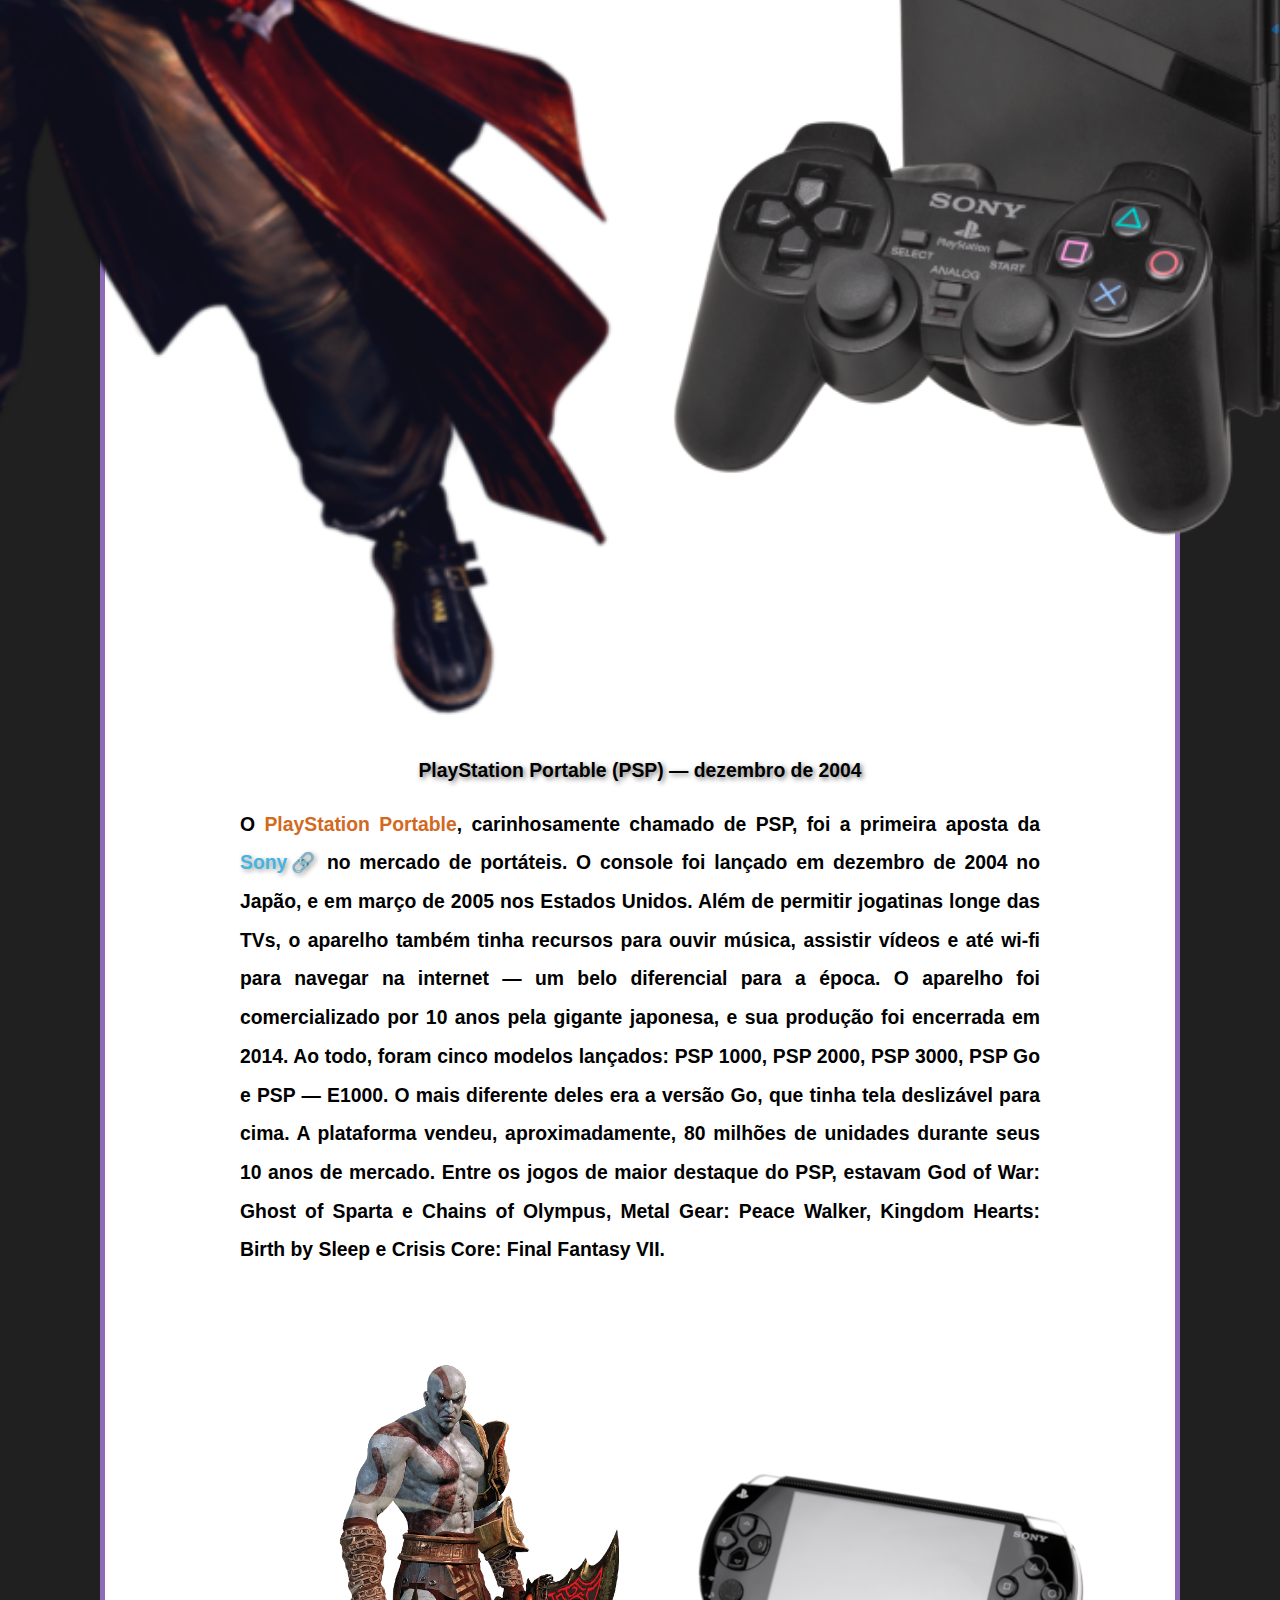
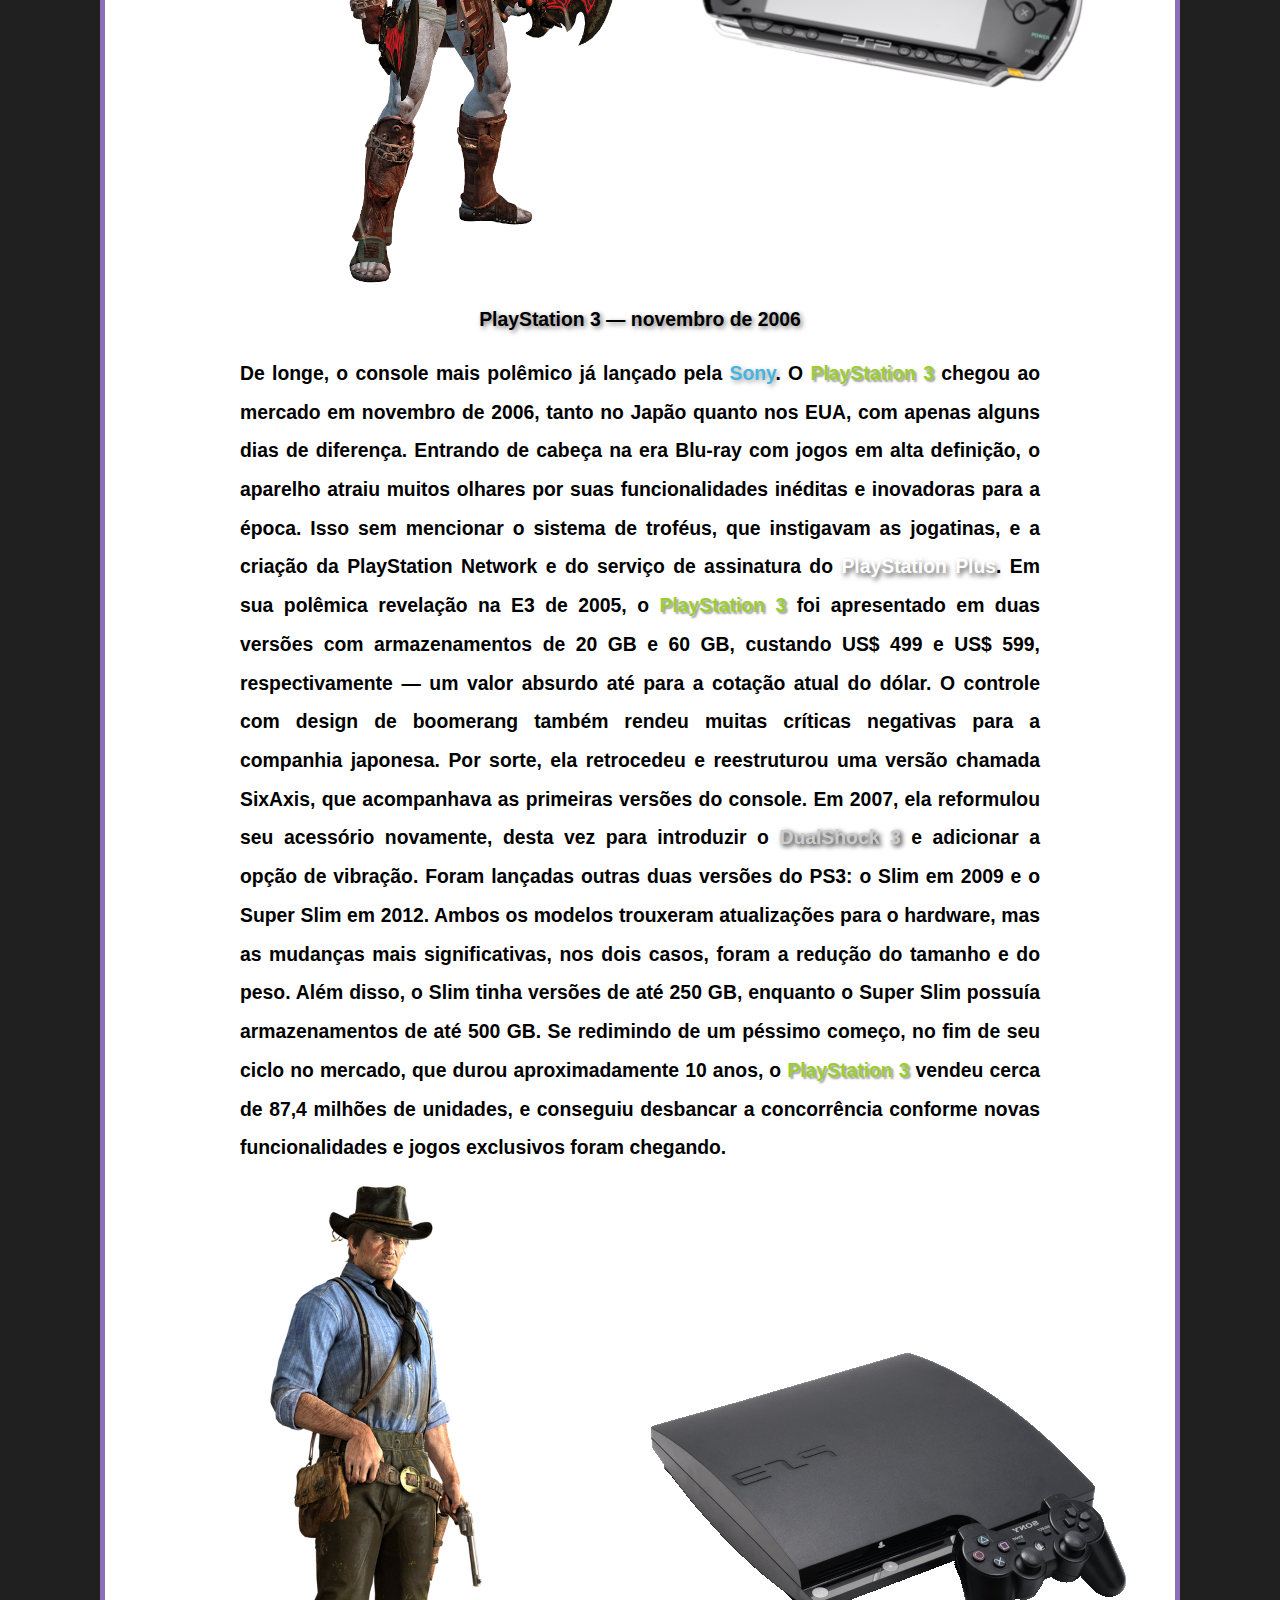
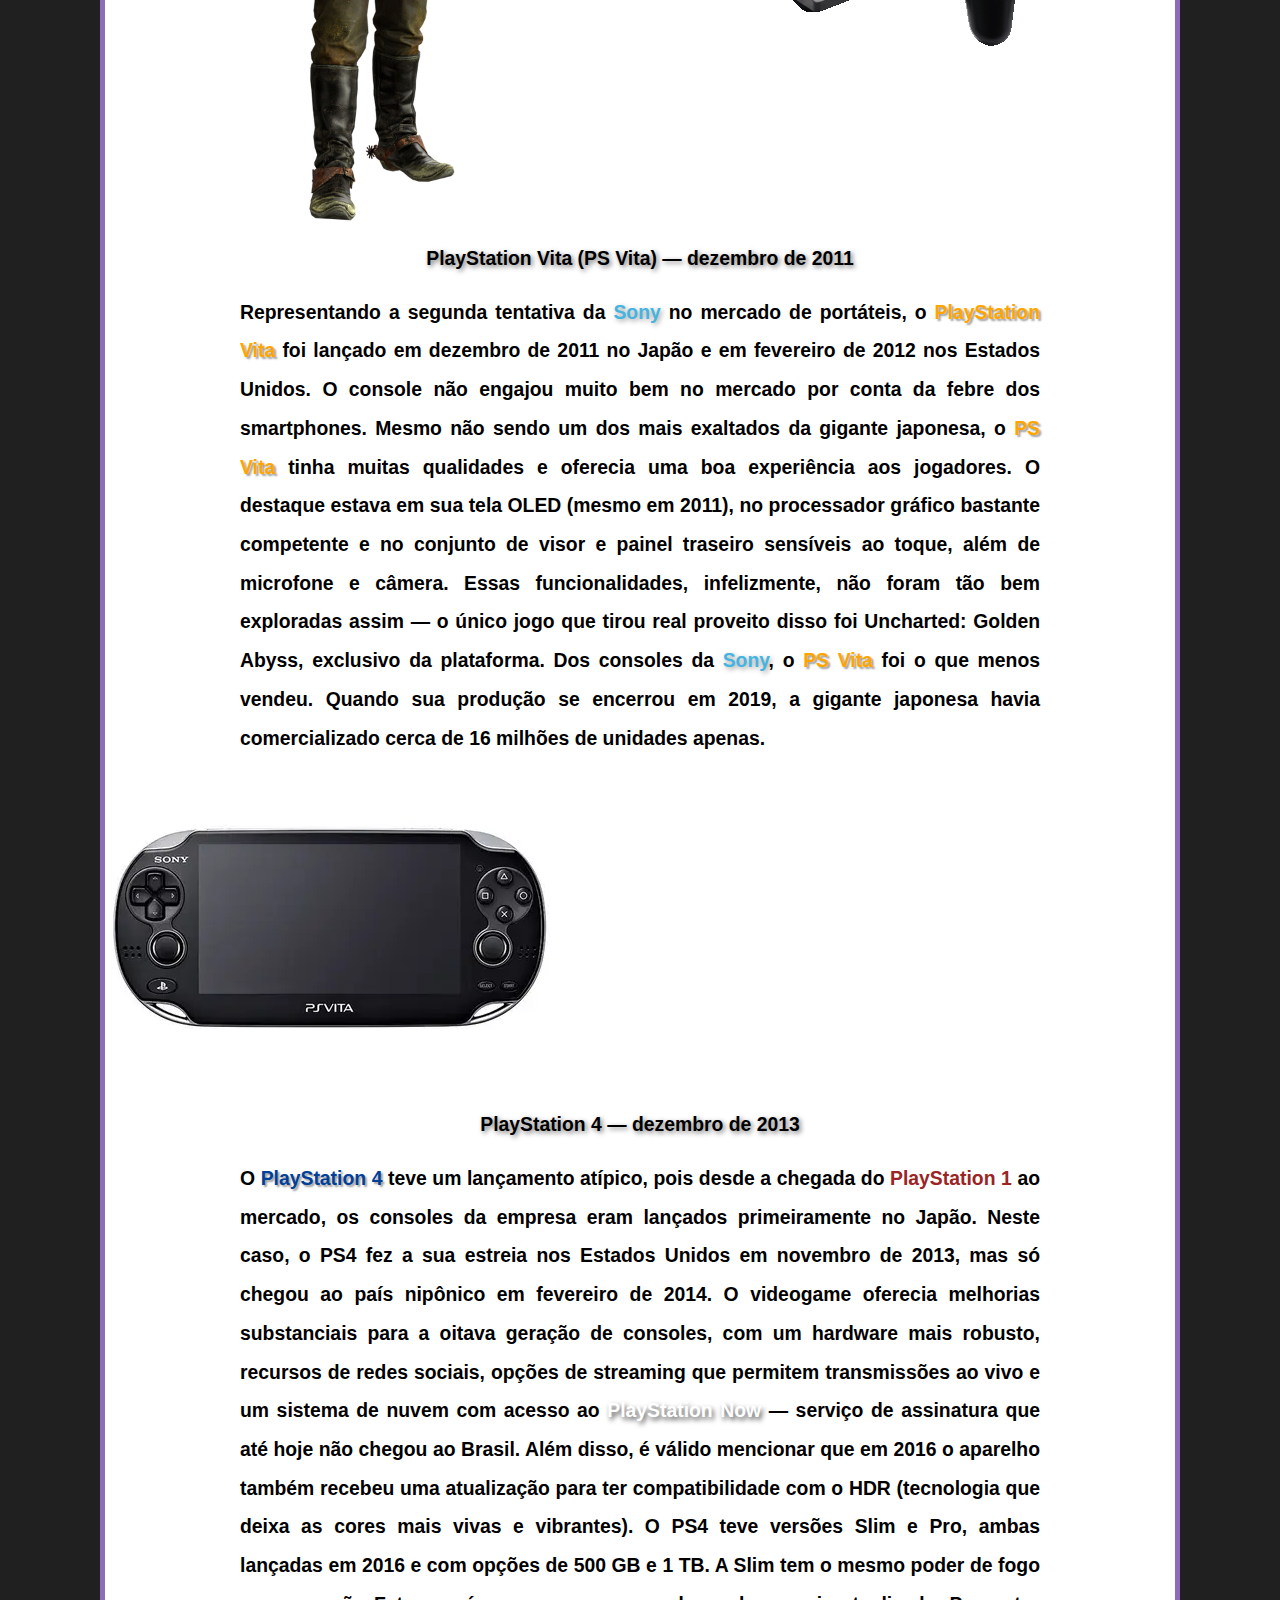
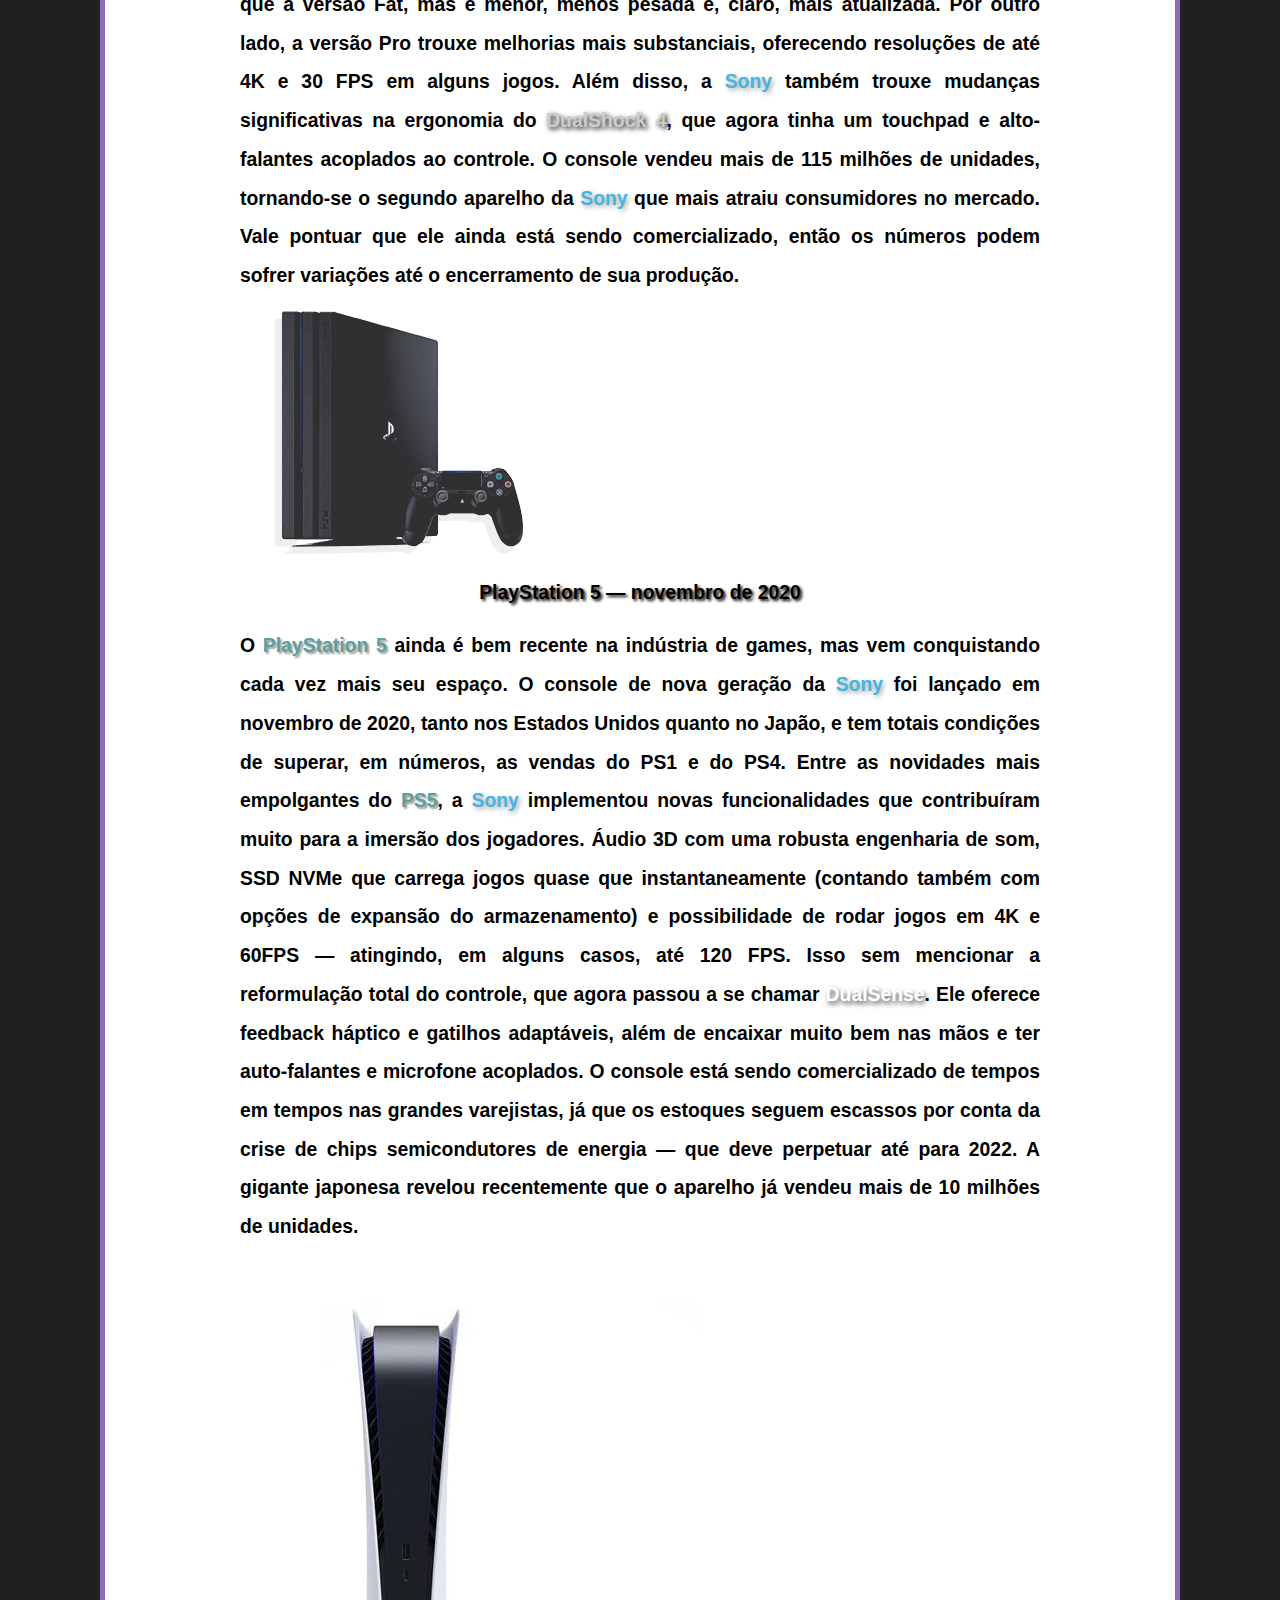
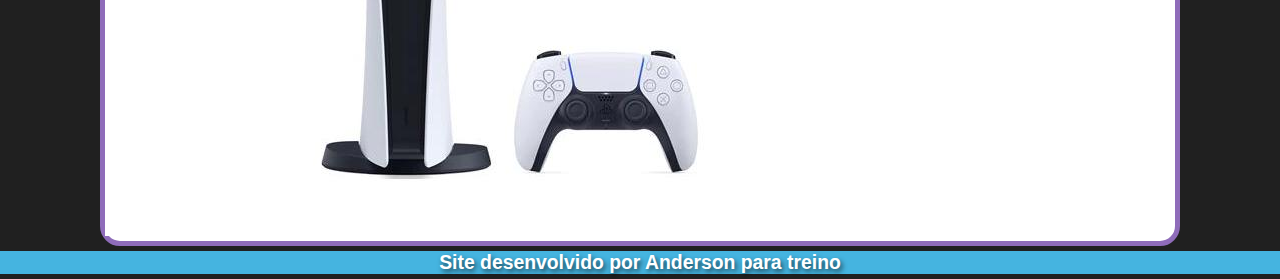
==== commit 4b0204e5: "update" ====
--- a/index.html
+++ b/index.html
@@ -130,7 +130,14 @@
                     </p>
                 </article>
                 <picture>
-                    <img src="e25fb26042.webp" alt="PlayStation 3">
+                    <div id="card4" class="flip">
+                        <div class="face" id="front4">
+                            <img src="ps3_slim.png" alt="PlayStation 3" class="frente">
+                        </div>
+                        <div class="face" id="back4">
+                            <img src="arthur_morgan.png" alt="Morgan" class="tras">
+                        </div>
+                    </div>
                 </picture>
                 
                 <article class="parte5">
--- a/css/style.css
+++ b/css/style.css
@@ -297,9 +297,11 @@
 }
 #card2 img{
     margin-top: 20px;
+    width: 100vh;
 }
 #card{
     display: flex;
+    align-items: center;
     justify-content: center;
     transform-style: preserve-3d;
     transition: 0.9s;
@@ -311,6 +313,12 @@
     transition: 0.9s;
 }
 #card3{
+    display: flex;
+    justify-content: center;
+    transform-style: preserve-3d;
+    transition: 0.9s;
+}
+#card4{
     display: flex;
     justify-content: center;
     transform-style: preserve-3d;
@@ -371,11 +379,11 @@
           
      }
      .frente{
-        width: 190px;
+        width: 180px;
      }
     
      .tras {
-        width: 190px;
+        width: 180px;
      }
      .tras2 {
         width: 130px;
@@ -506,6 +514,17 @@
                 width: 70%;
                   
              }
+             .frente{
+                width: 180px;
+             }
+            
+             .tras {
+                width: 180px;
+             }
+             .tras2 {
+                width: 130px;
+             }
+        
         
            
              .parte1{
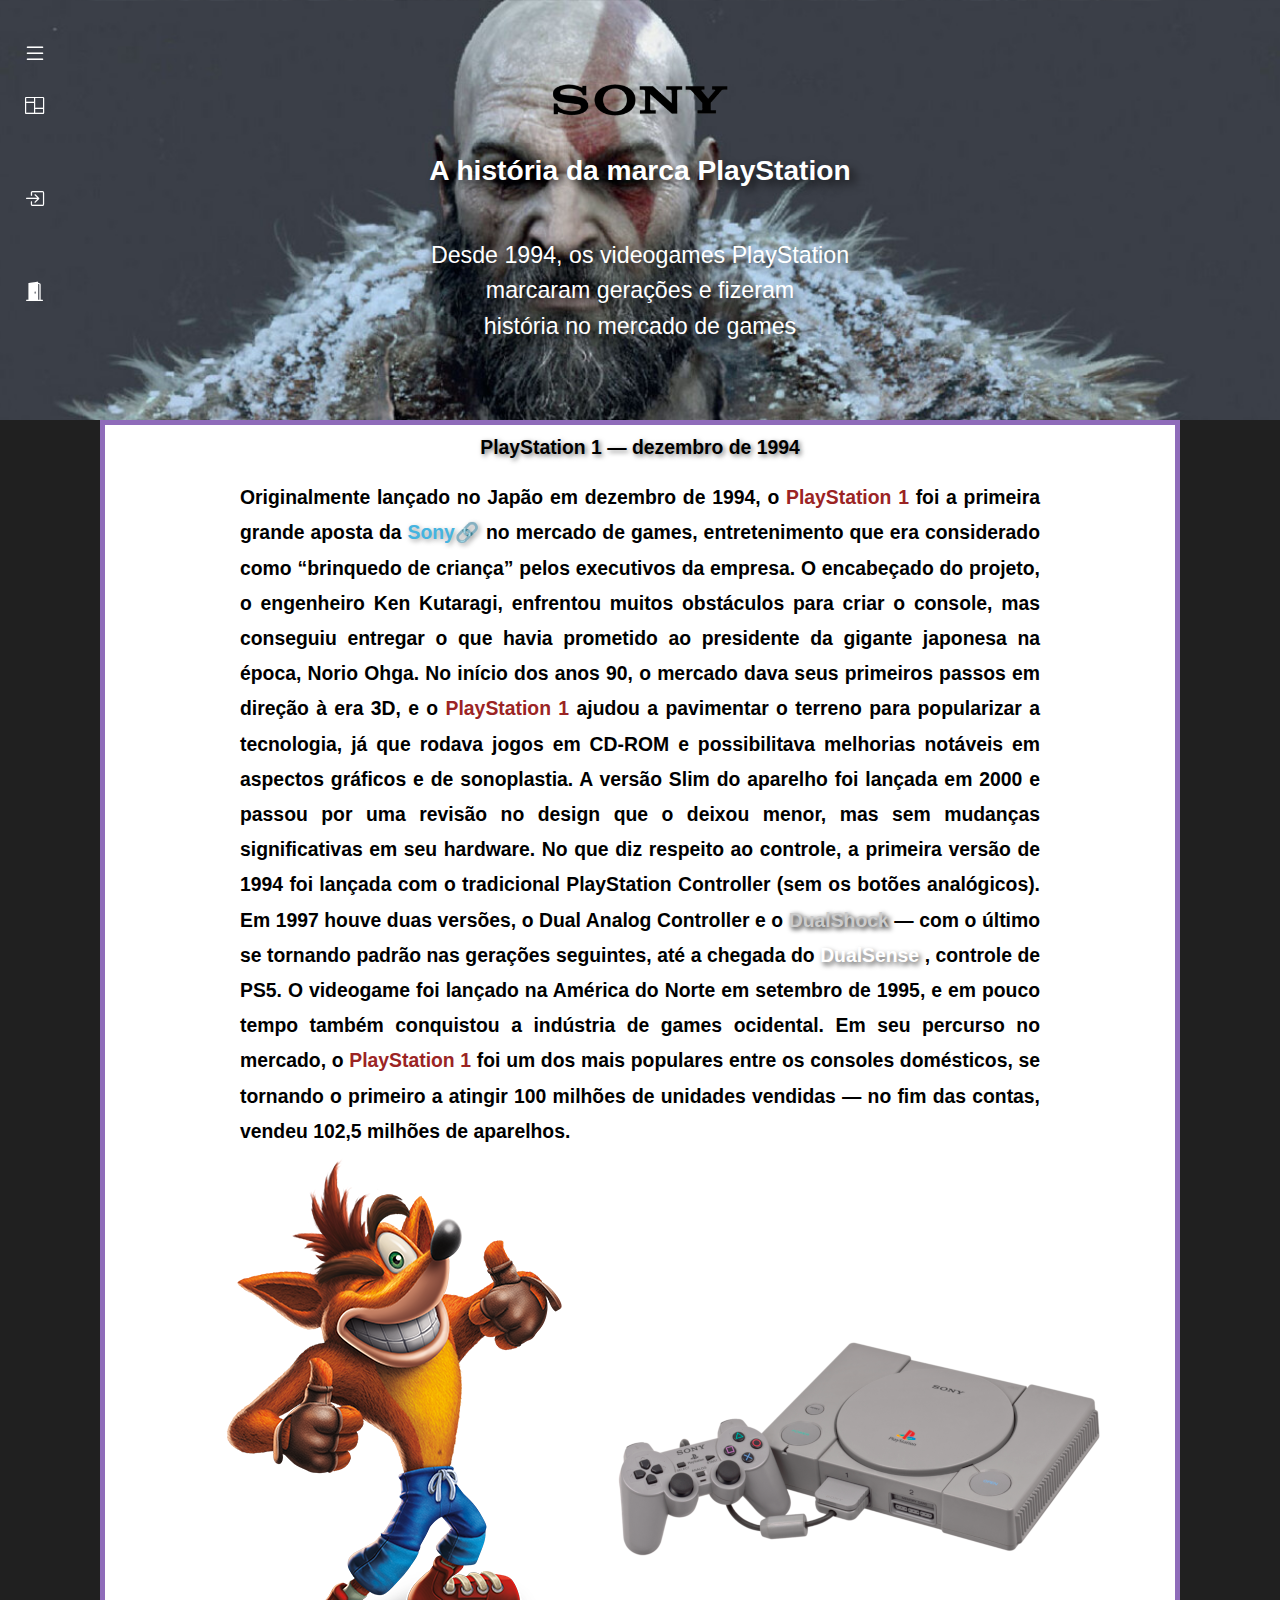
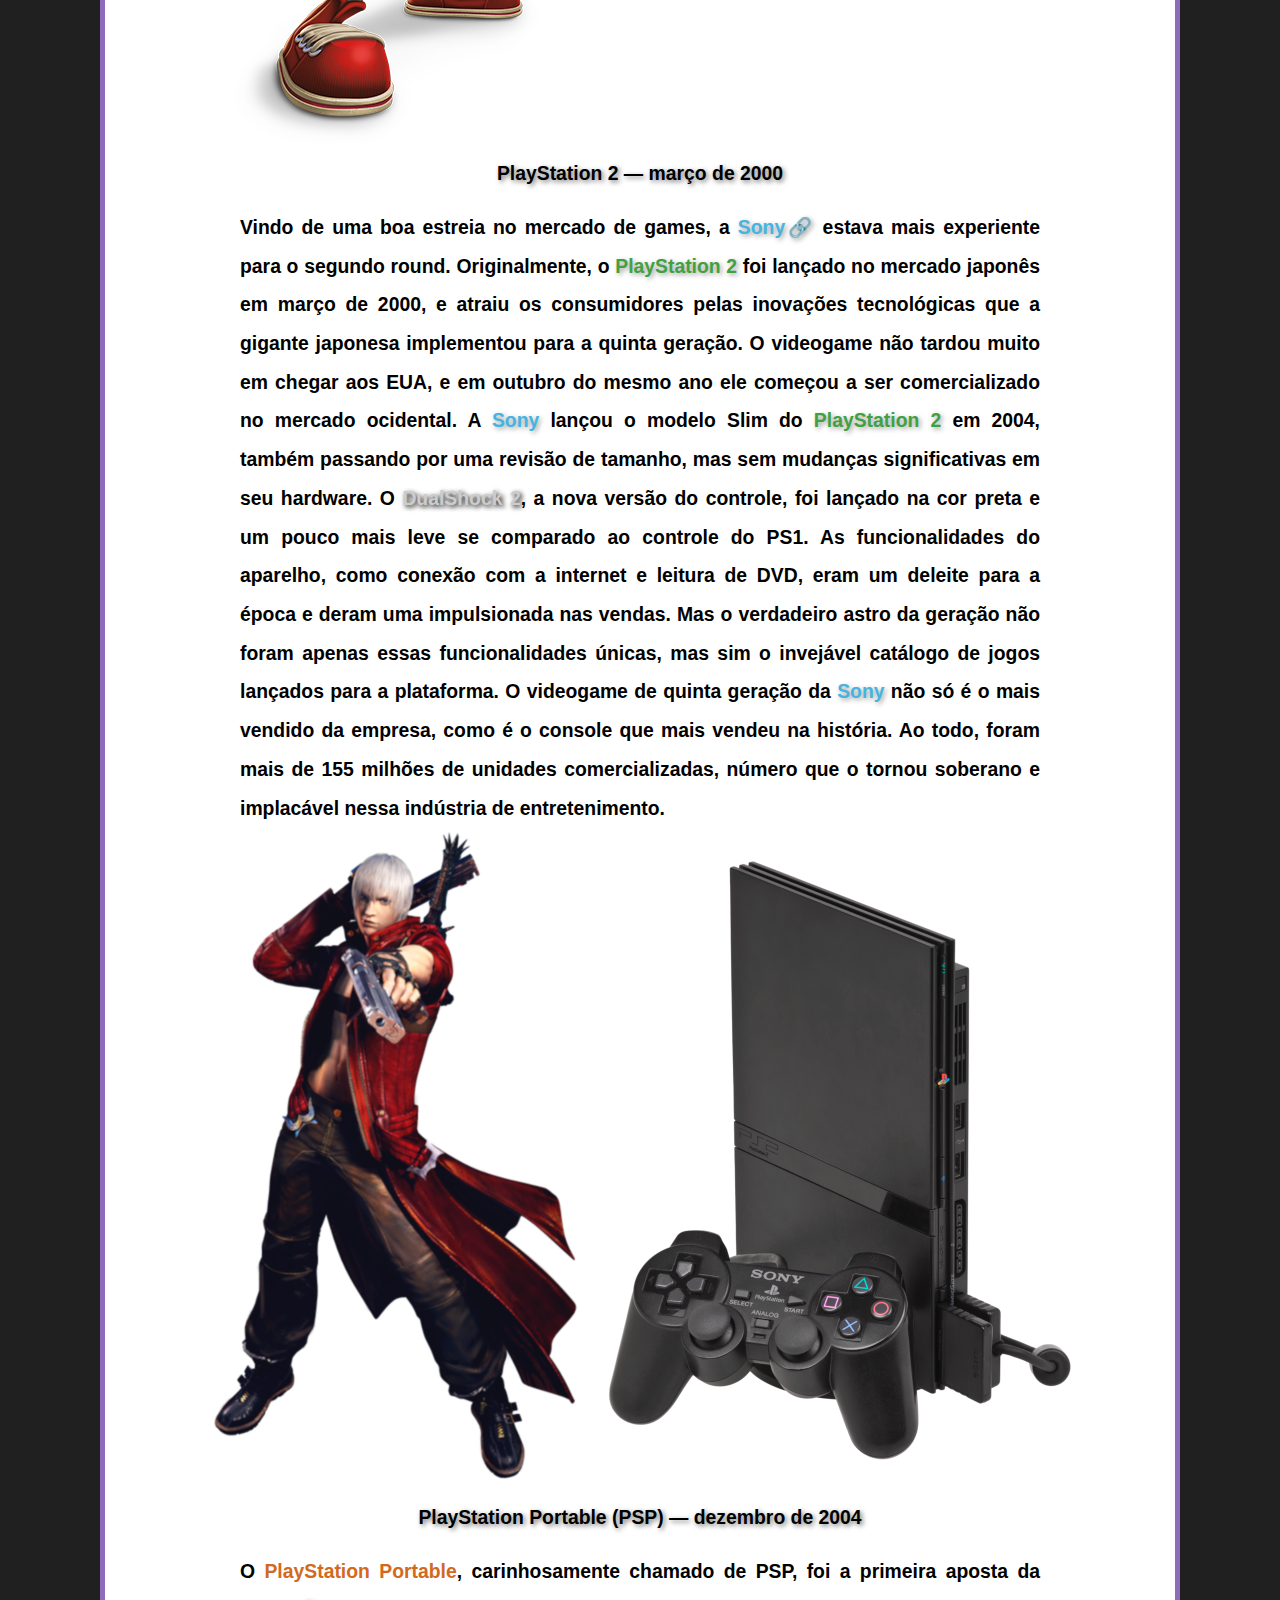
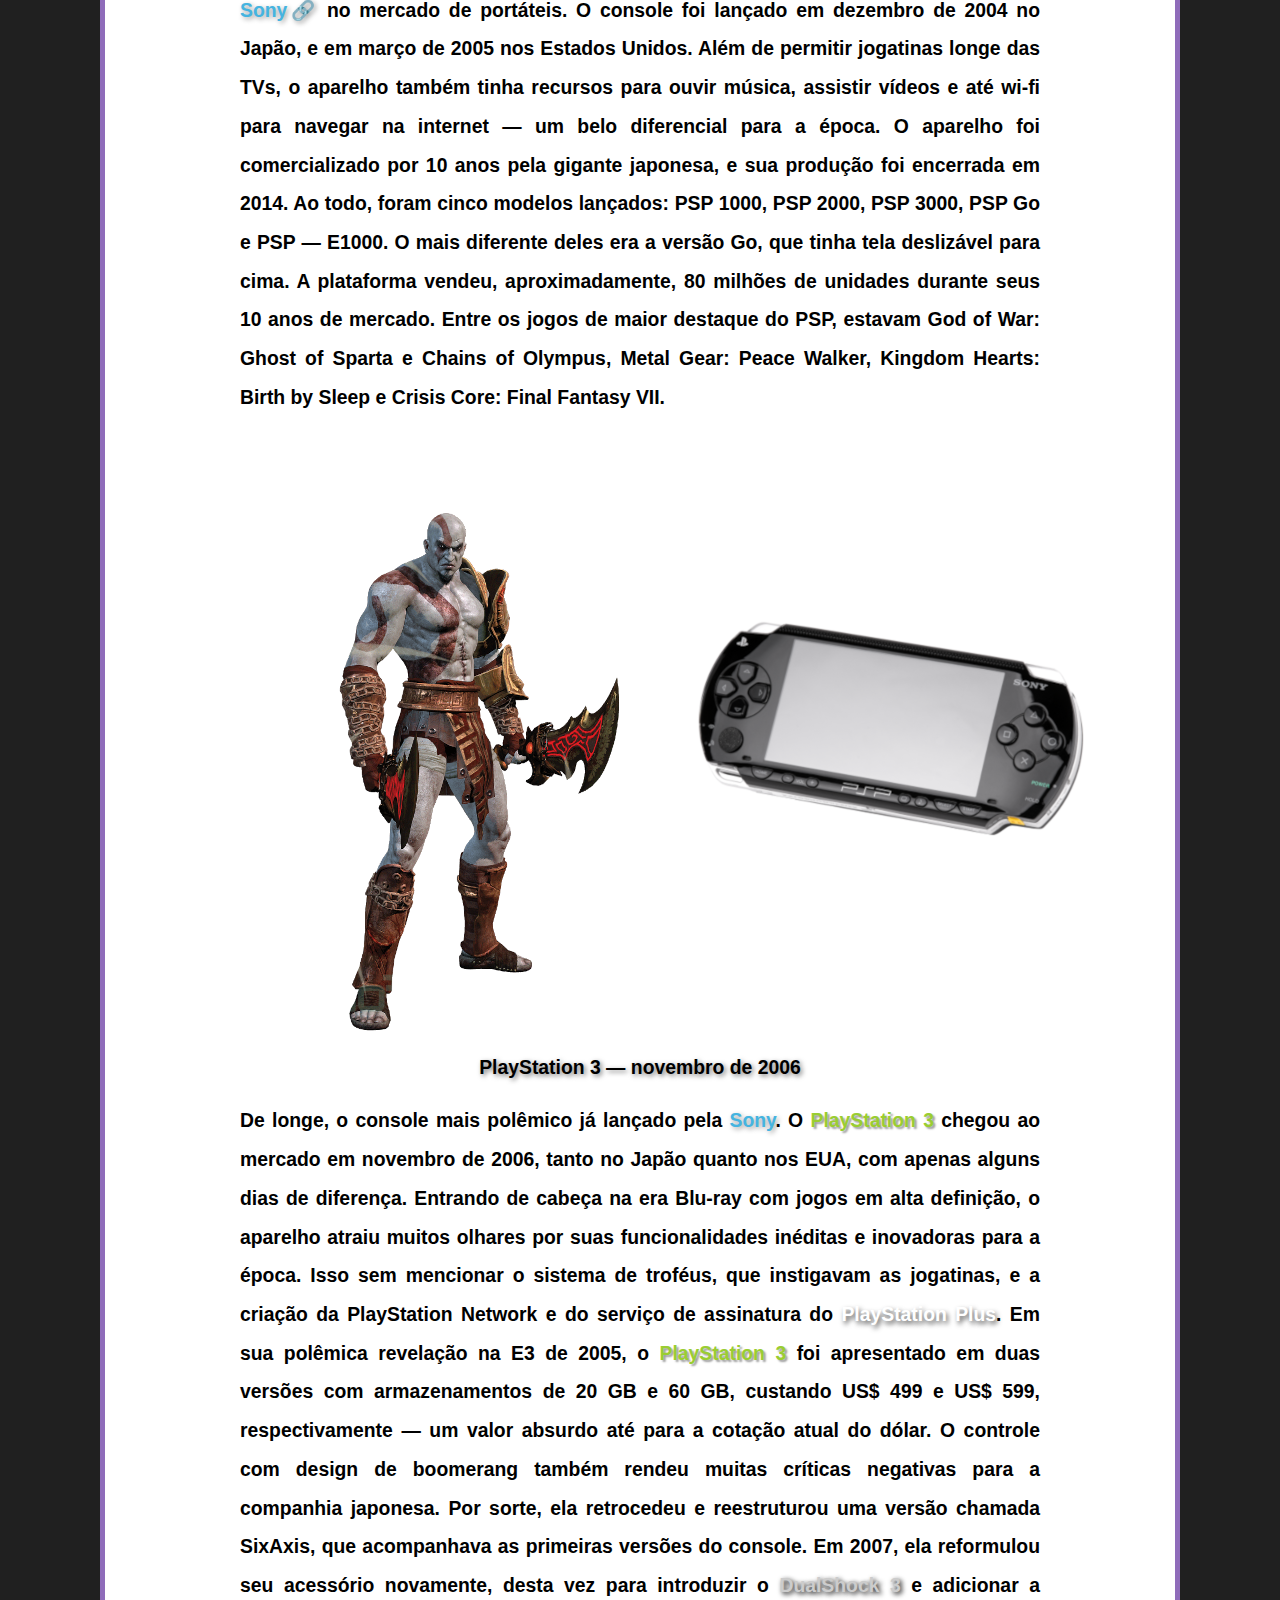
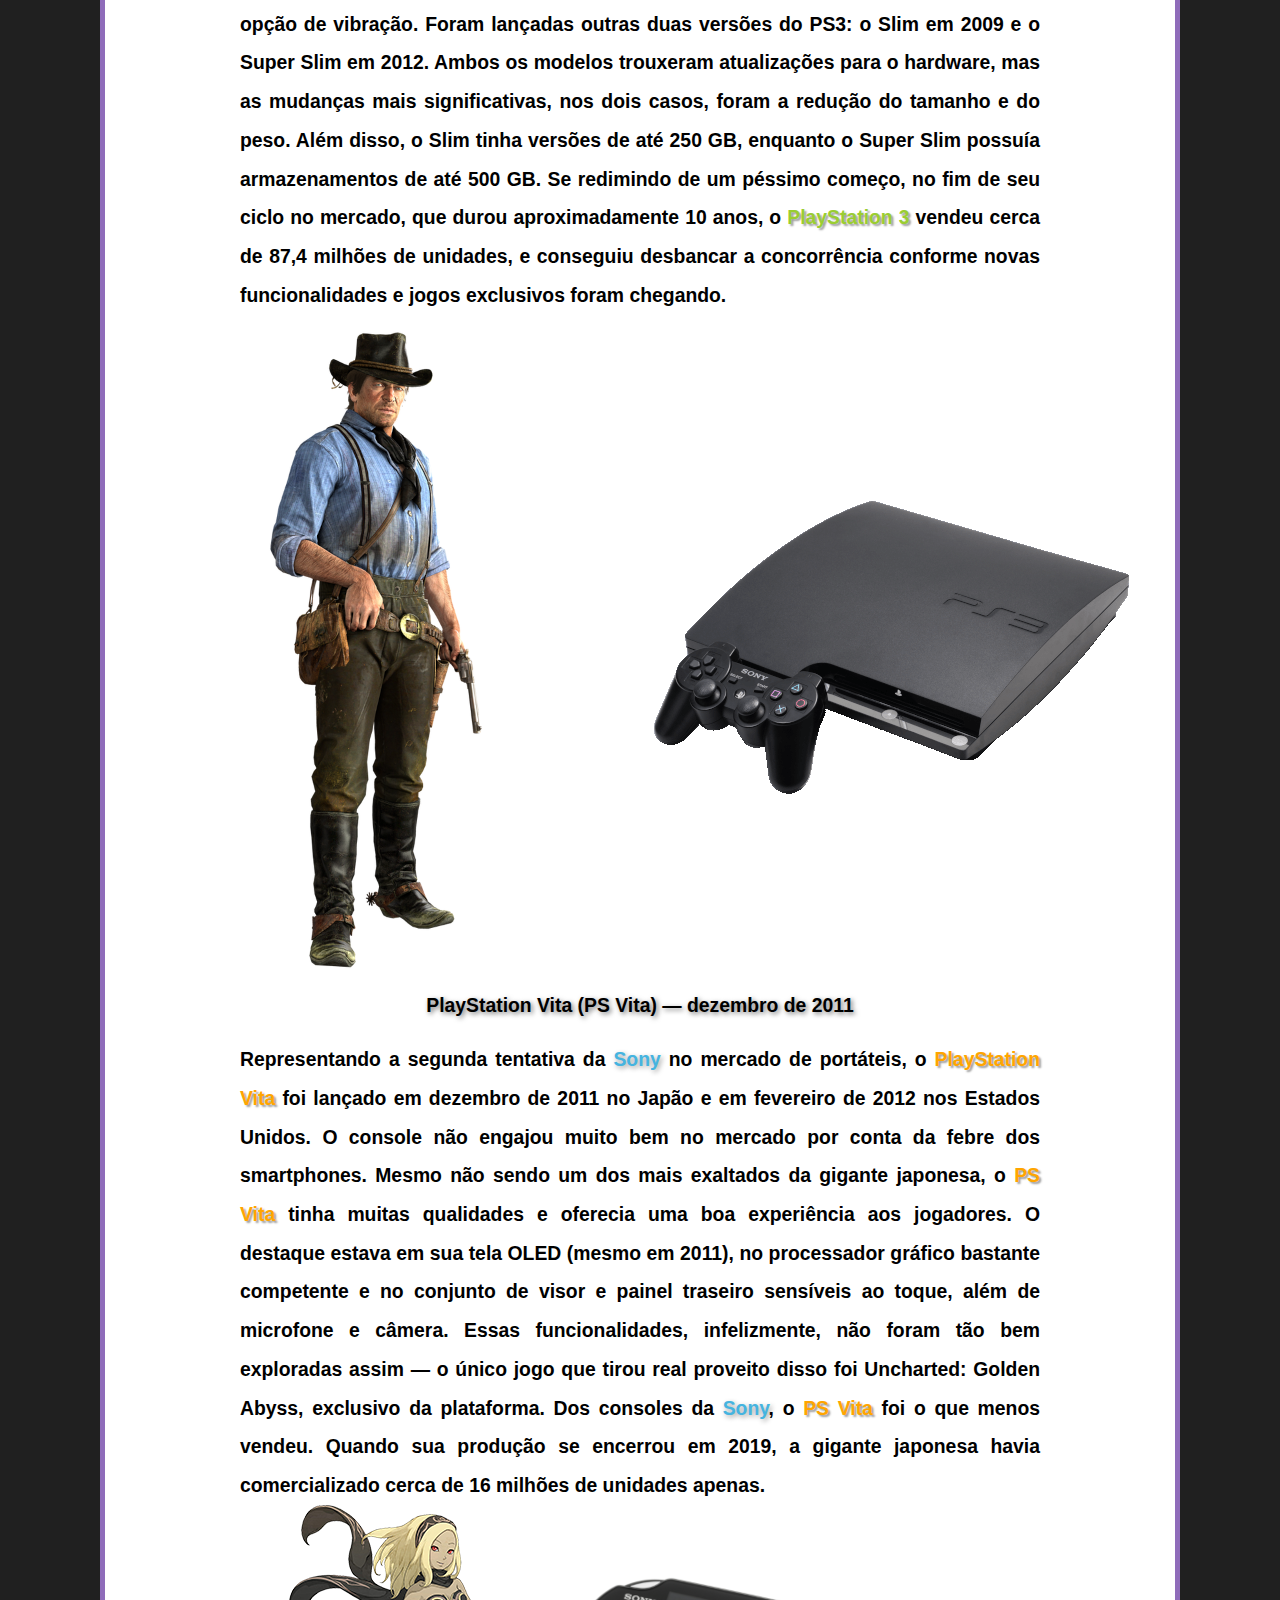
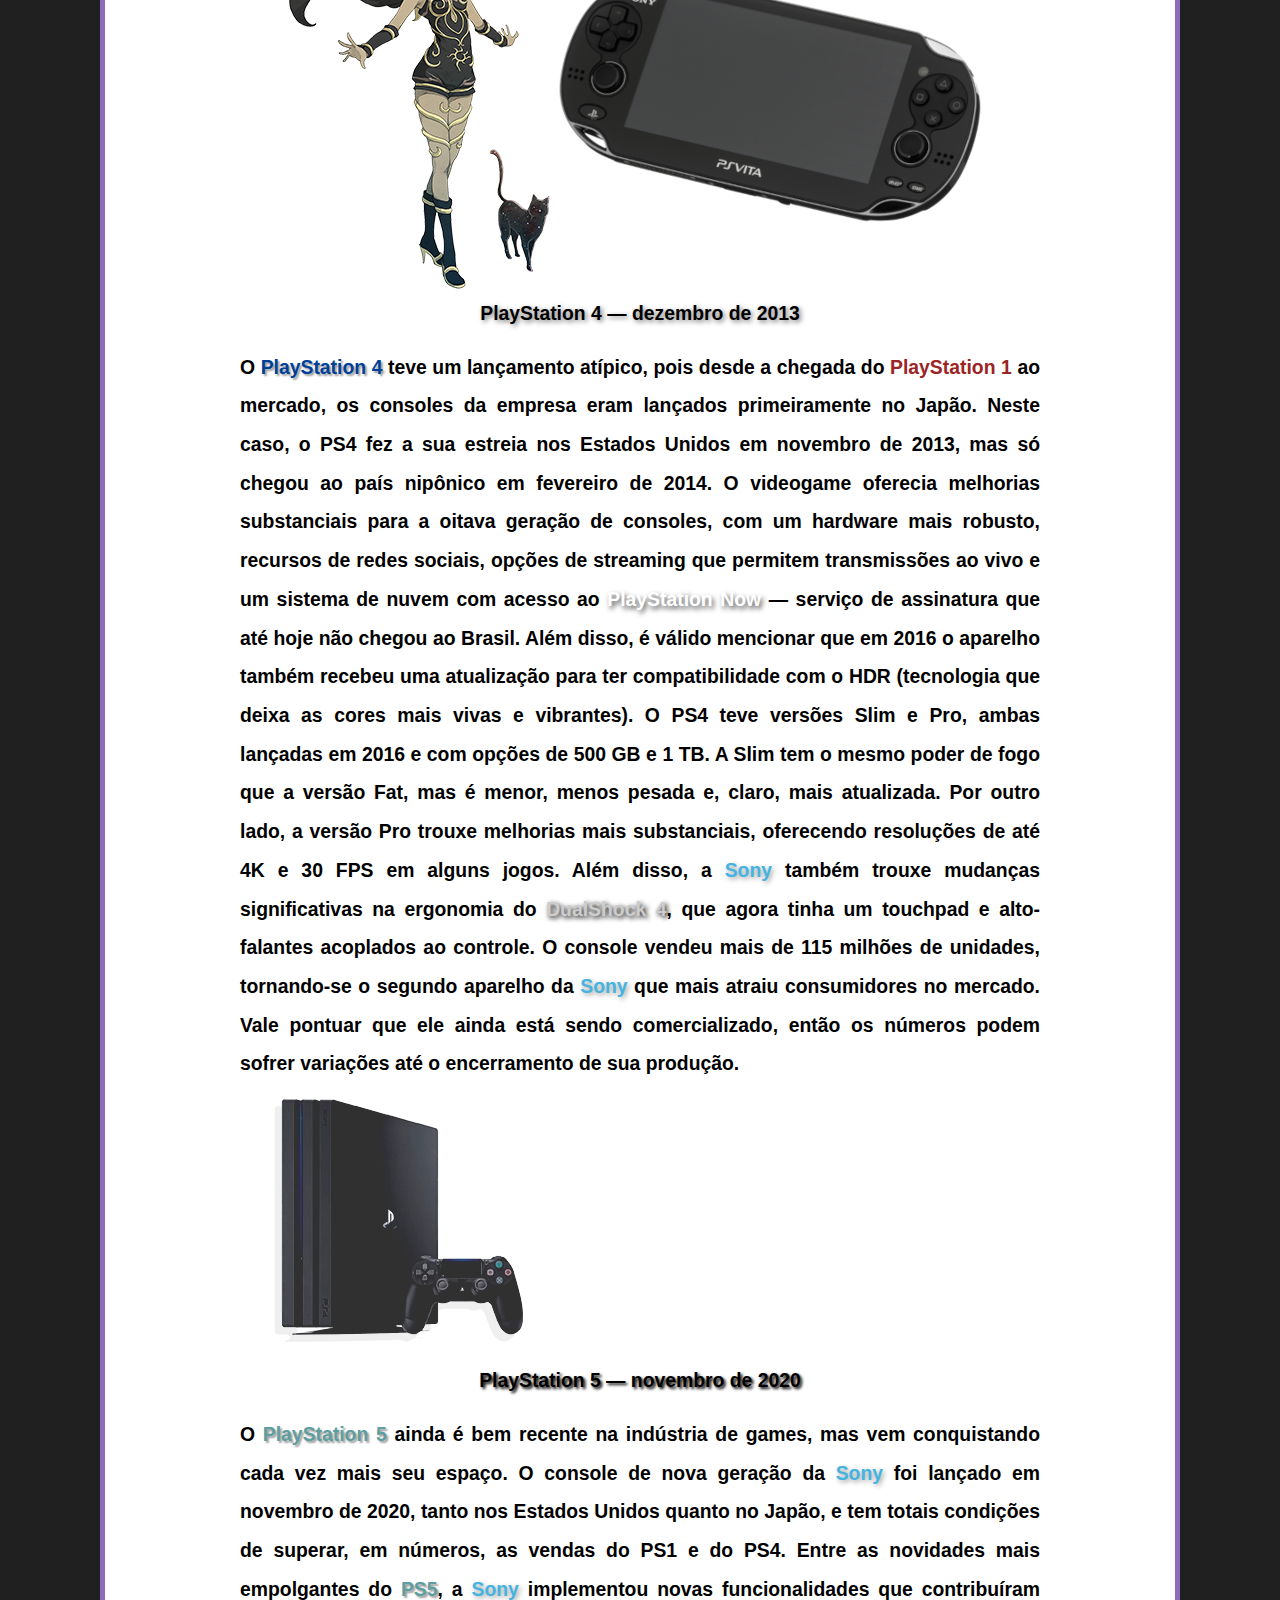
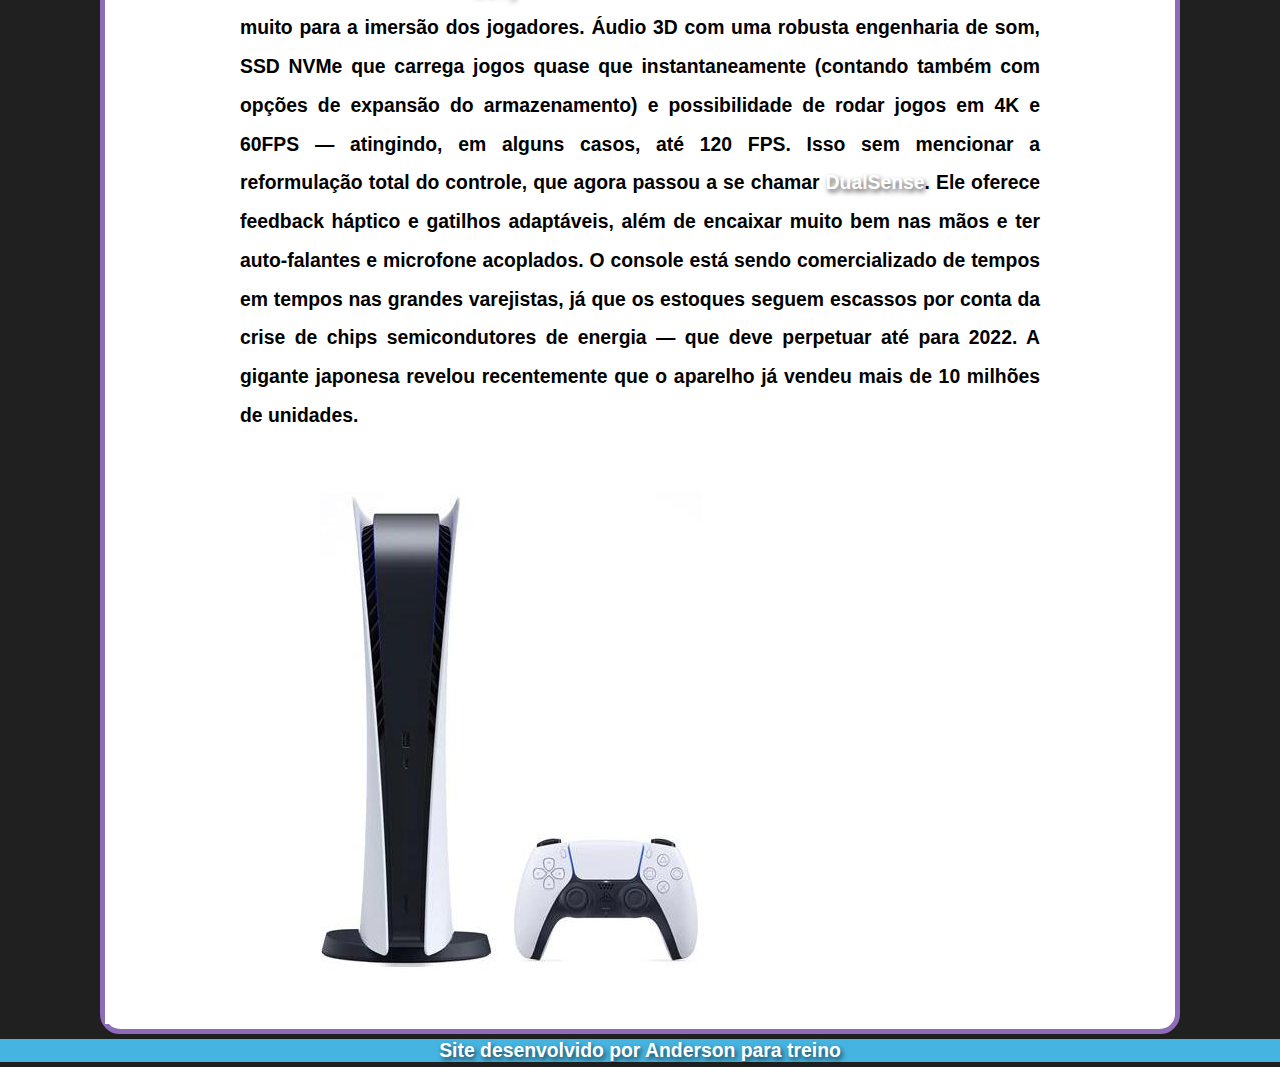
==== commit c8648546: "imagens" ====
--- a/index.html
+++ b/index.html
@@ -151,7 +151,14 @@
                     </p>
                 </article>
                 <picture>
-                    <img src="4a8204918a966402b7fdba0e2136d999.webp" alt="playstation Vita">
+                    <div class="flip" id="card5">
+                        <div class="face" id="front5">
+                            <img src="PlayStation-Vita-1101-FL.png" alt="playstation Vita" class="frente">
+                        </div>
+                        <div class="face" id="back4">
+                            <img src="Gravity_Rush_2_Kat.png" alt="gravity Rush" class="tras">
+                        </div>
+                    </div>
                 </picture>
                 
                 <article class="parte6">
--- a/css/style.css
+++ b/css/style.css
@@ -295,10 +295,7 @@
     color: cadetblue;
     text-shadow: 2px 2px 2px rgba(0, 0, 0, 0.384);
 }
-#card2 img{
-    margin-top: 20px;
-    width: 100vh;
-}
+
 #card{
     display: flex;
     align-items: center;
@@ -324,6 +321,12 @@
     transform-style: preserve-3d;
     transition: 0.9s;
 }
+#card5{
+    display: flex;
+    justify-content: center;
+    transform-style: preserve-3d;
+    transition: 0.9s;
+}
 .face{
     display: flex;
     align-items: center;
@@ -339,6 +342,12 @@
 #front3{
     transform: rotateY(180deg);
 }
+#front4{
+  transform: rotateY(180deg);
+}
+#front5{
+    transform: rotateY(180deg);
+  }
 
 .flip {
     transform: rotateY(180deg);
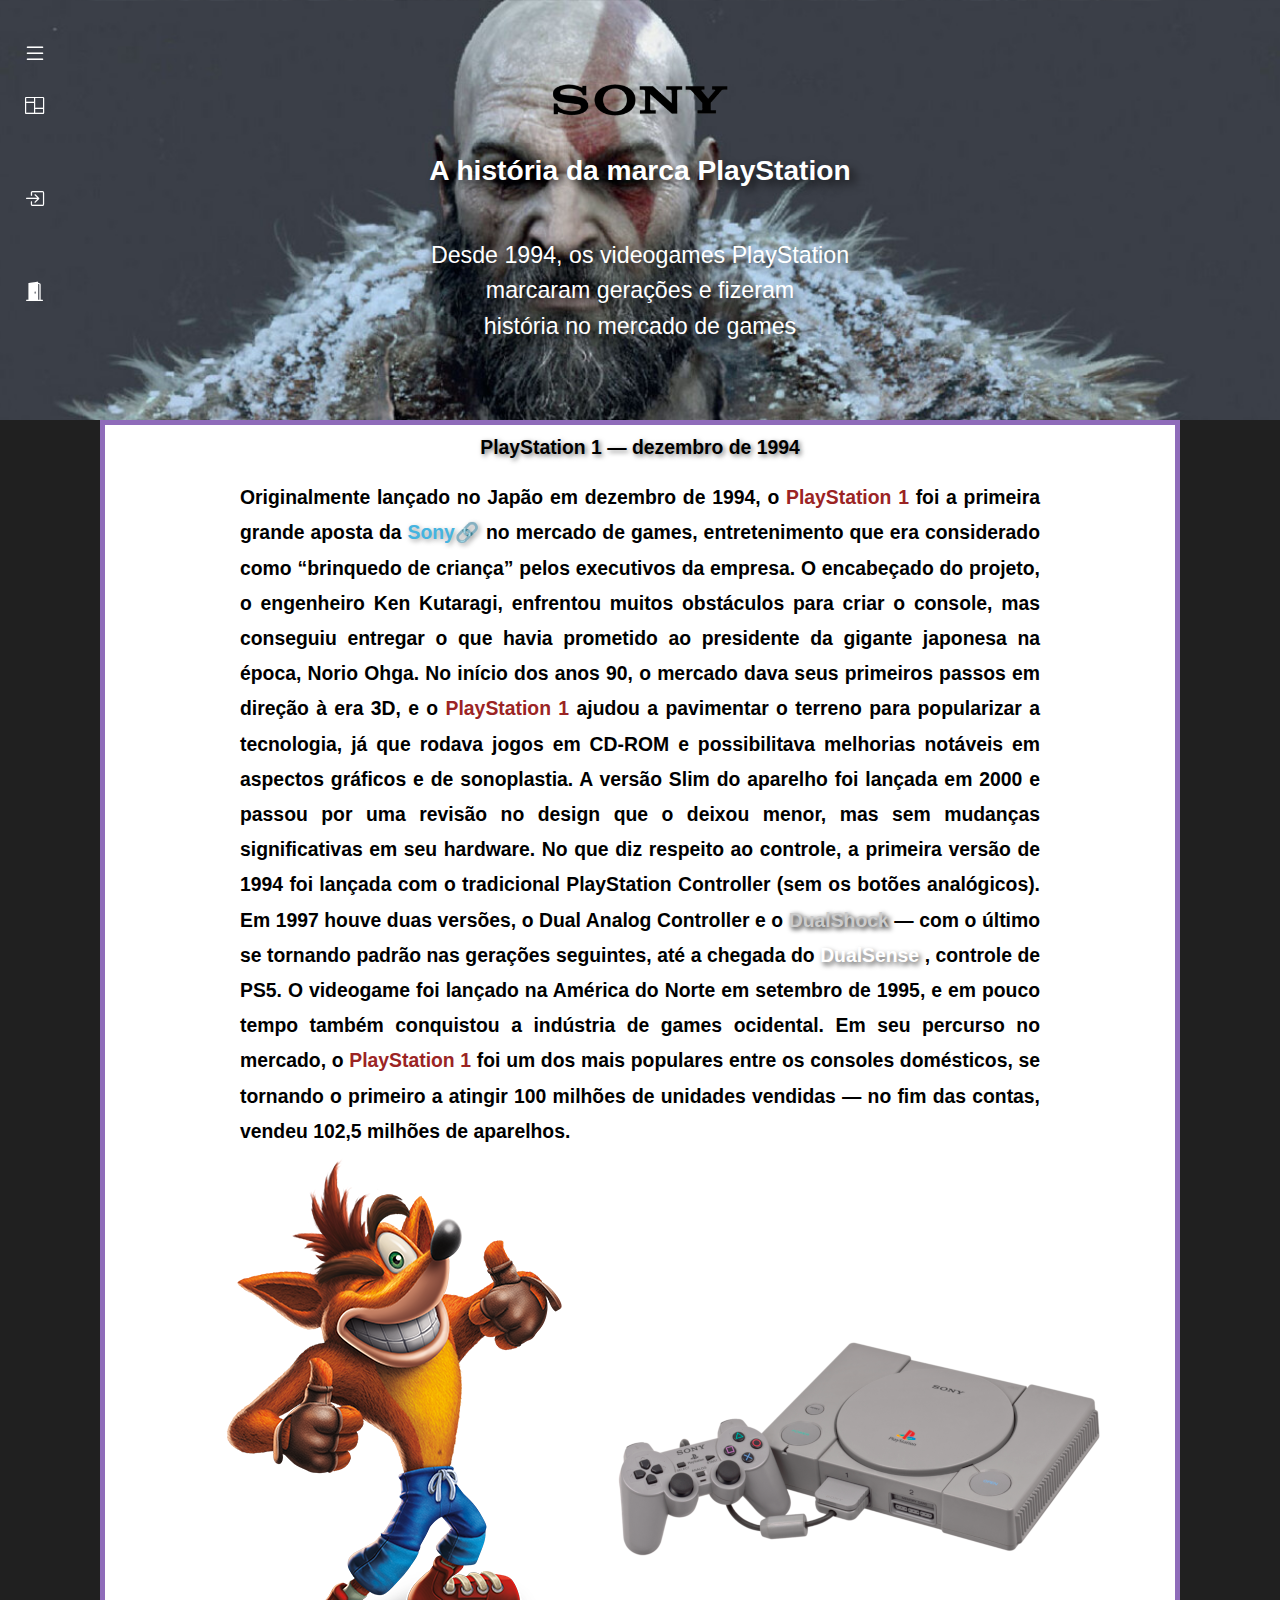
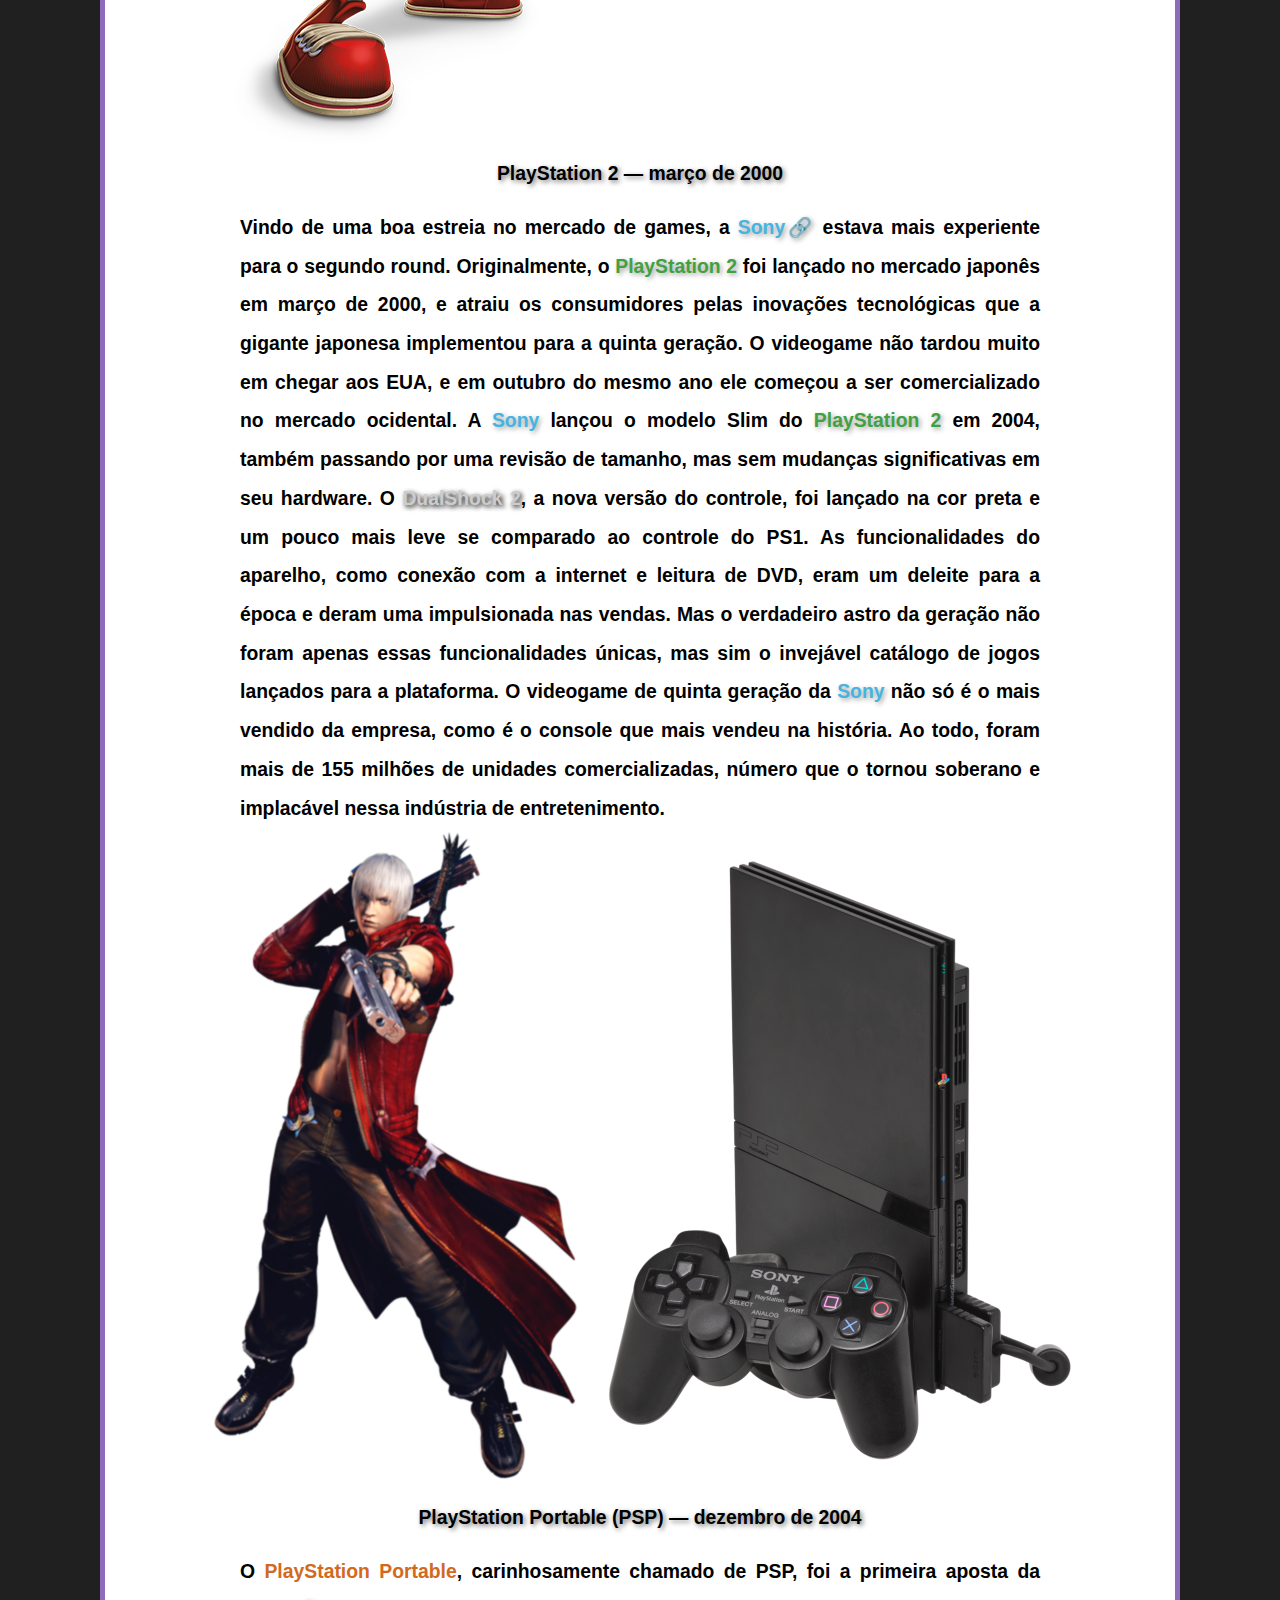
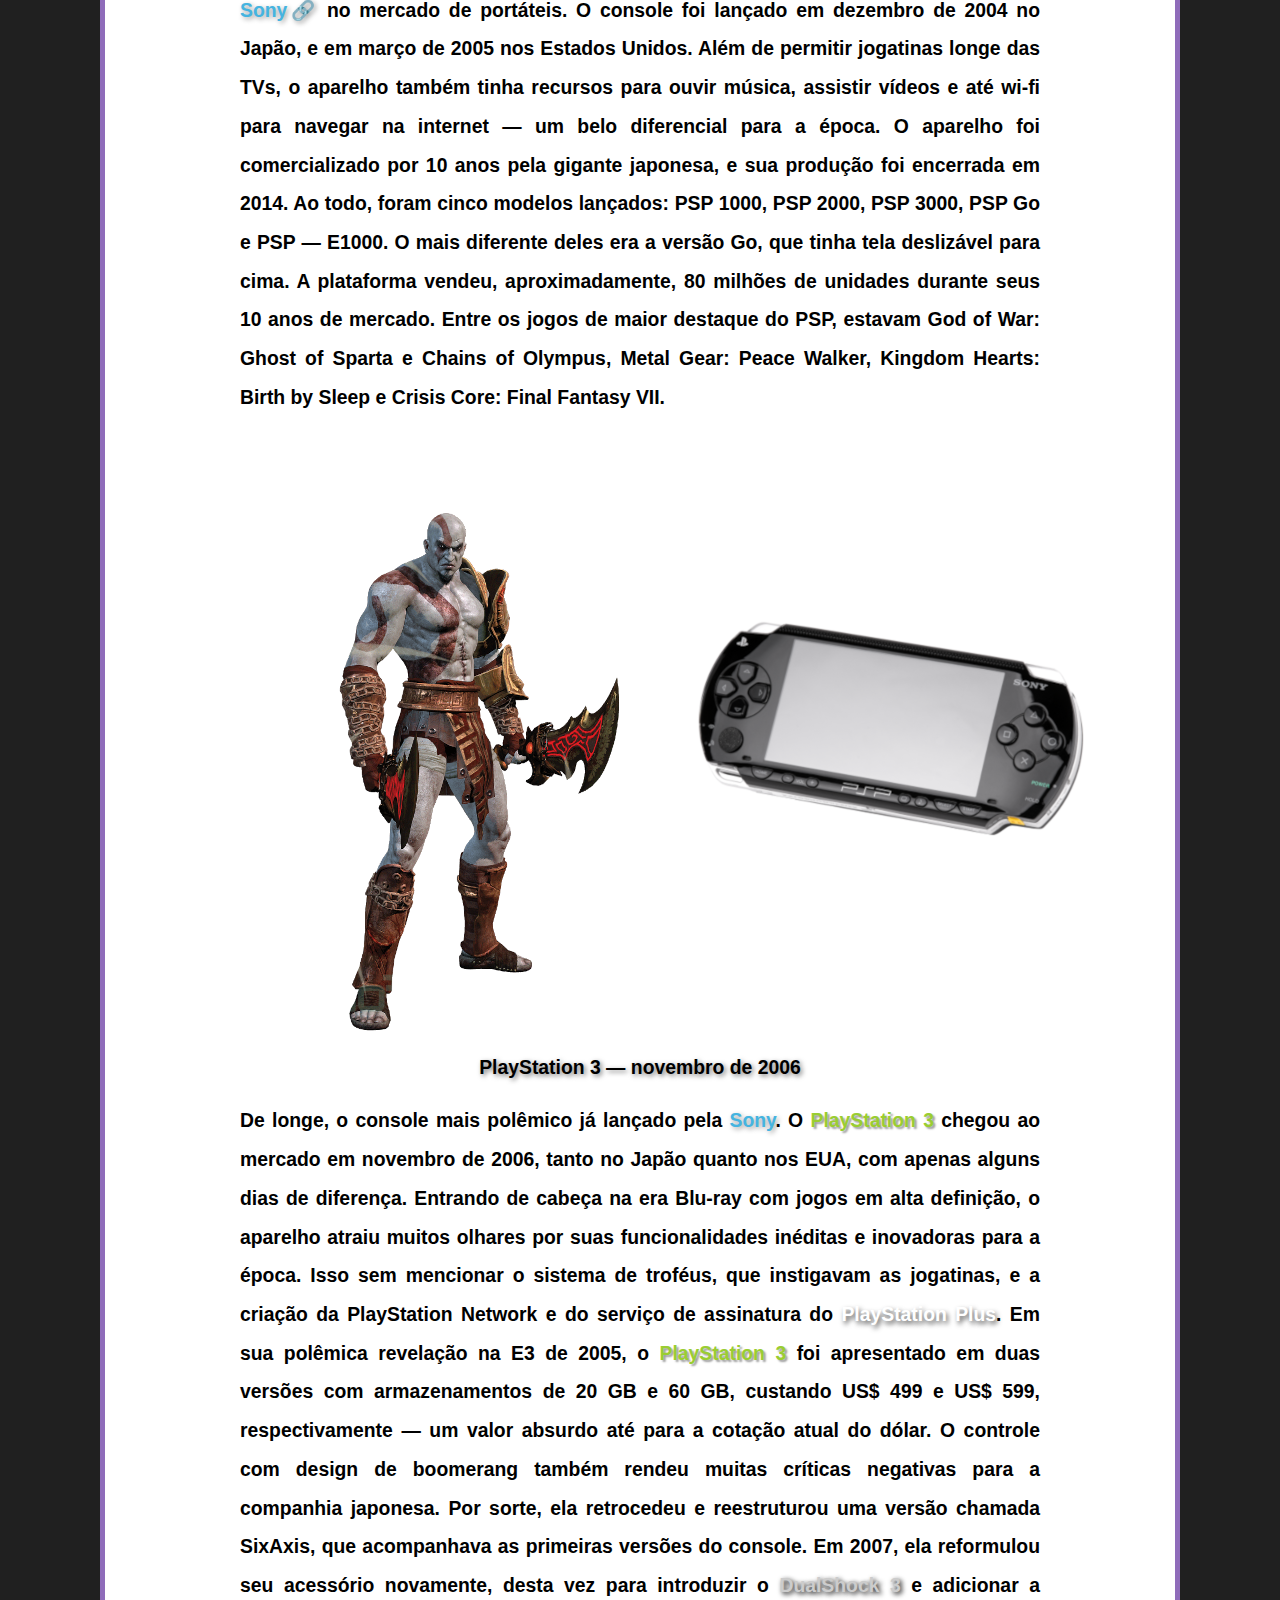
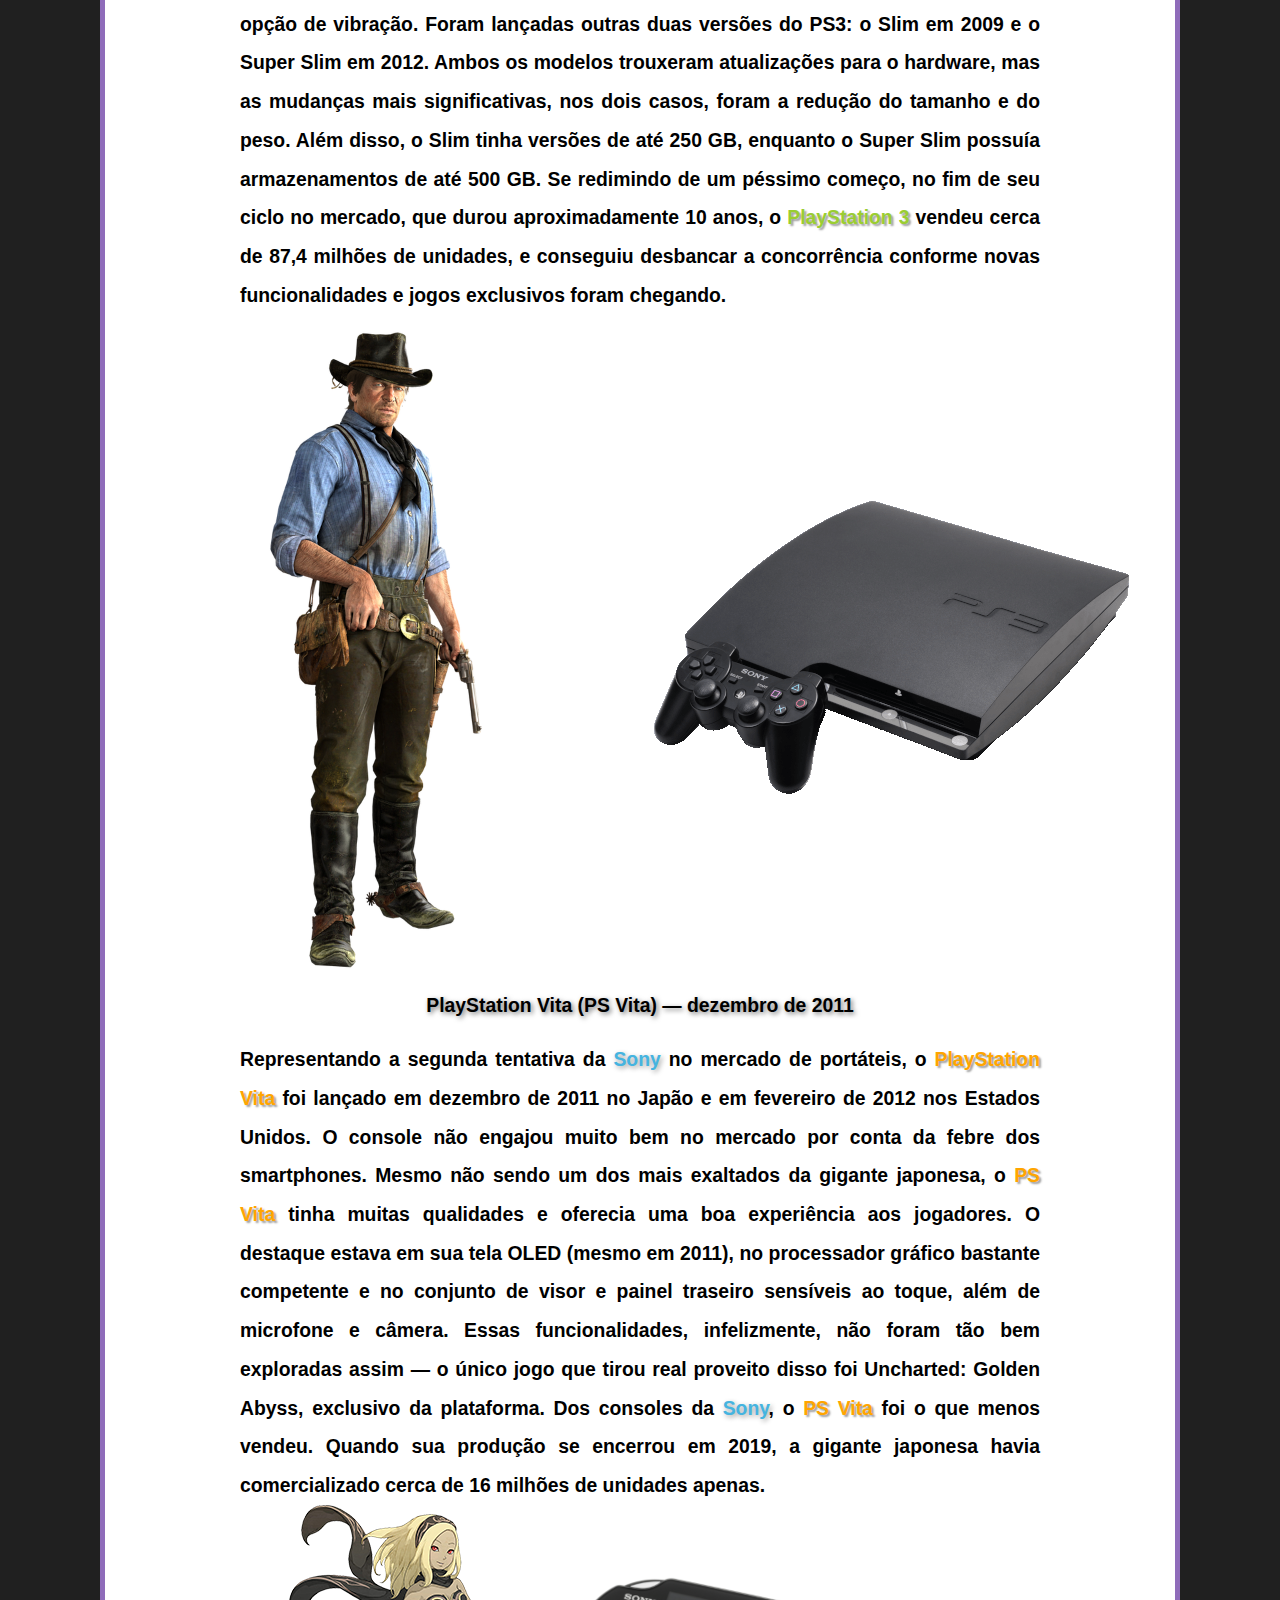
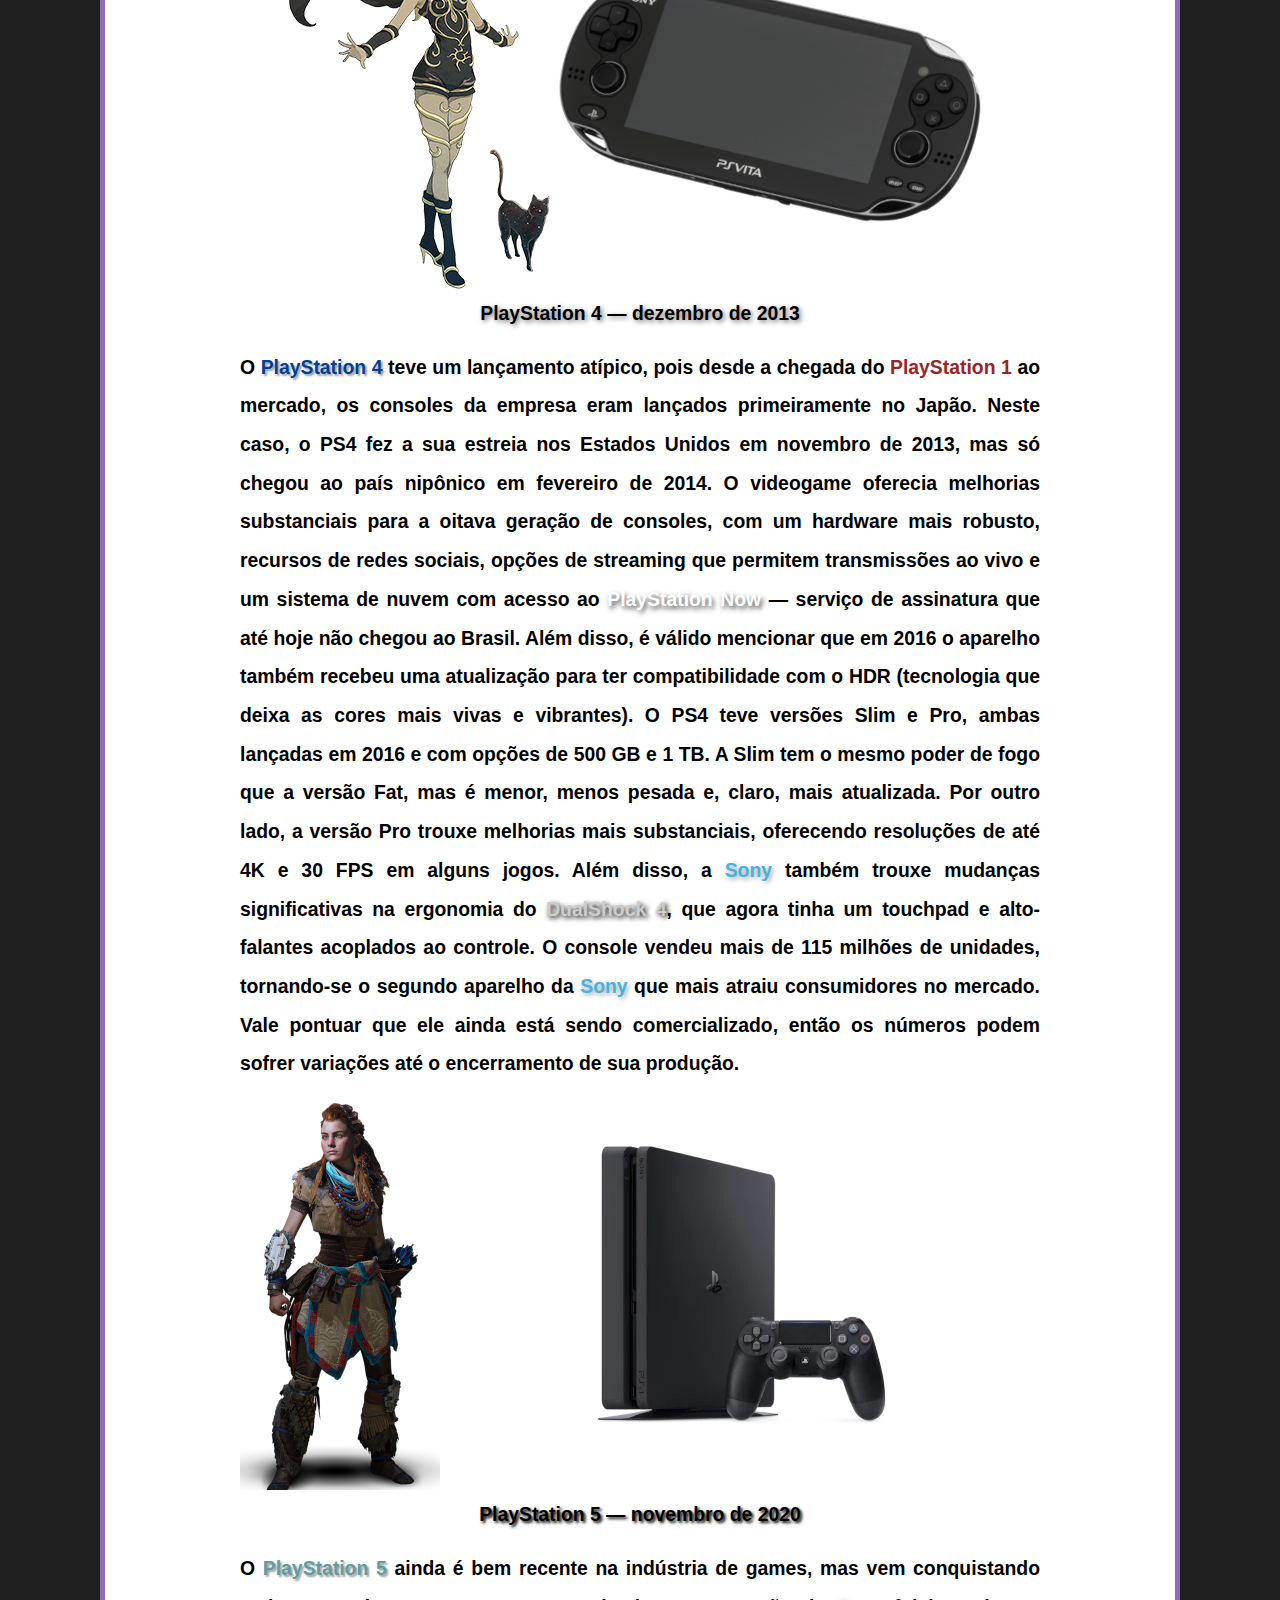
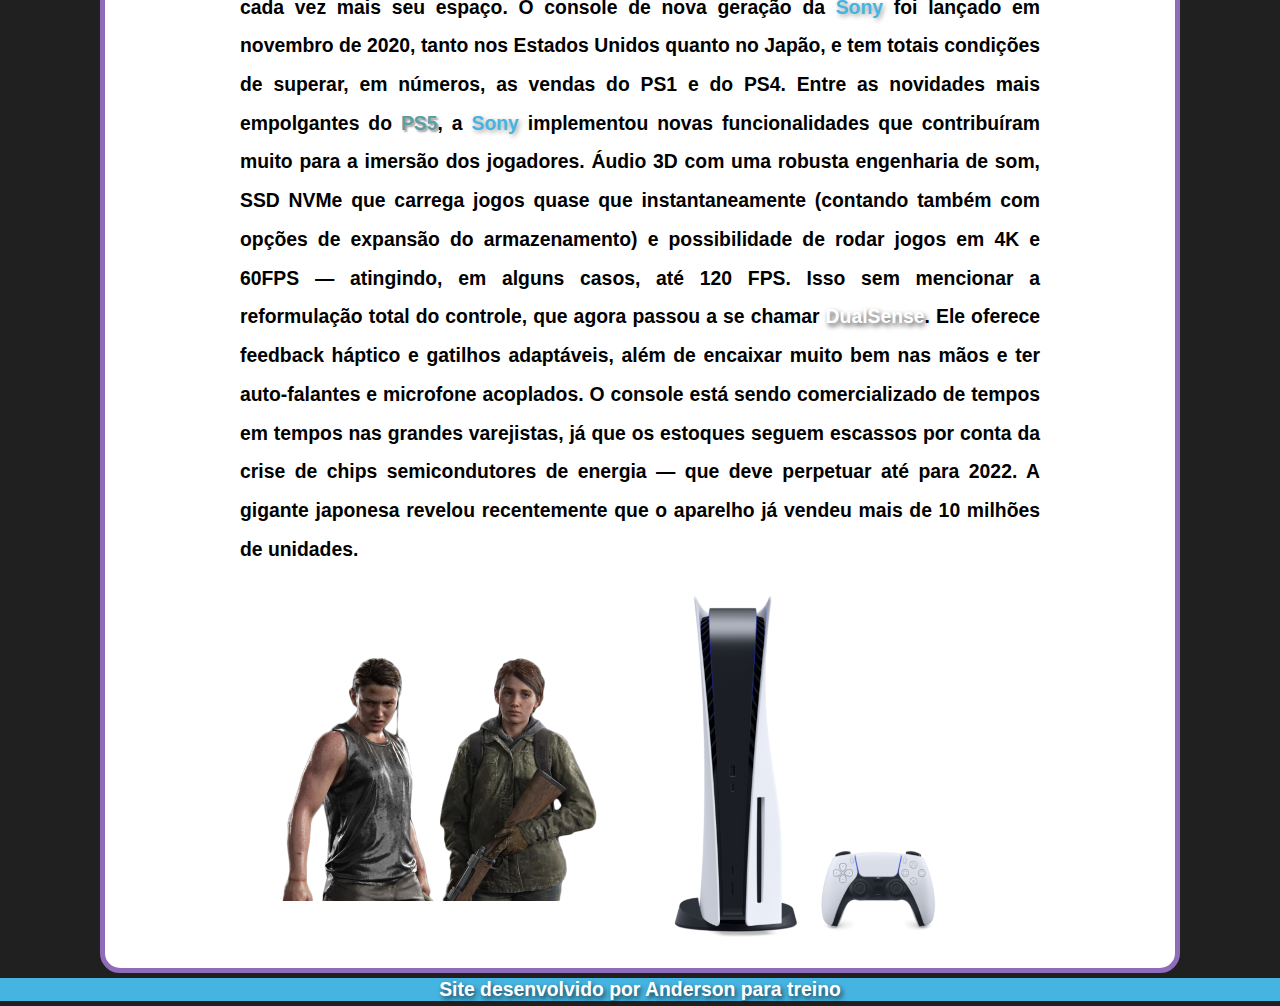
==== commit 1a3c4120: "finalizando" ====
--- a/index.html
+++ b/index.html
@@ -174,7 +174,14 @@
                     </p>
                 </article>
                 <picture>
-                    <img src="SubCategorias_PS4.webp" alt="playstation 4">
+                    <div id="card6" class="flip">
+                        <div class="face" id="front6">
+                            <img src="ps42.webp" alt="playstation 4" class="frente3">
+                        </div>
+                        <div class="face" id="back6">
+                            <img src="aloy.png" alt="Aloy" class="tras">
+                        </div>
+                    </div>
                 </picture>
                 
                 <article class="parte7">
@@ -187,7 +194,14 @@
                     </p>
                 </article>
                 <picture>
-                    <img src="1246002474.jpg" alt="PlayStation 5">
+                    <div id="card7" class="flip">
+                        <div class="face" id="front7">
+                            <img src="playstation_5.png" alt="PlayStation 5" class="frente">
+                        </div>
+                        <div class="face" id="back7">
+                            <img src="Ellie_and_Abby_in_The_Last_of_Us_Part_II.png" alt="Eliie and Abby" class="tras">
+                        </div>
+                    </div>
                 </picture>
         </main>
         <footer>
--- a/css/style.css
+++ b/css/style.css
@@ -327,6 +327,18 @@
     transform-style: preserve-3d;
     transition: 0.9s;
 }
+#card6{
+    display: flex;
+    justify-content: center;
+    transform-style: preserve-3d;
+    transition: 0.9s;
+}
+#card7{
+    display: flex;
+    justify-content: center;
+    transform-style: preserve-3d;
+    transition: 0.9s;
+}
 .face{
     display: flex;
     align-items: center;
@@ -346,6 +358,12 @@
   transform: rotateY(180deg);
 }
 #front5{
+    transform: rotateY(180deg);
+  }
+  #front6{
+    transform: rotateY(180deg);
+  }
+  #front7{
     transform: rotateY(180deg);
   }
 
@@ -390,6 +408,9 @@
      .frente{
         width: 180px;
      }
+     .frente3{
+        width: 300px;
+     }
     
      .tras {
         width: 180px;
@@ -397,7 +418,6 @@
      .tras2 {
         width: 130px;
      }
-
    
      .parte1{
         margin: 15px 15px;
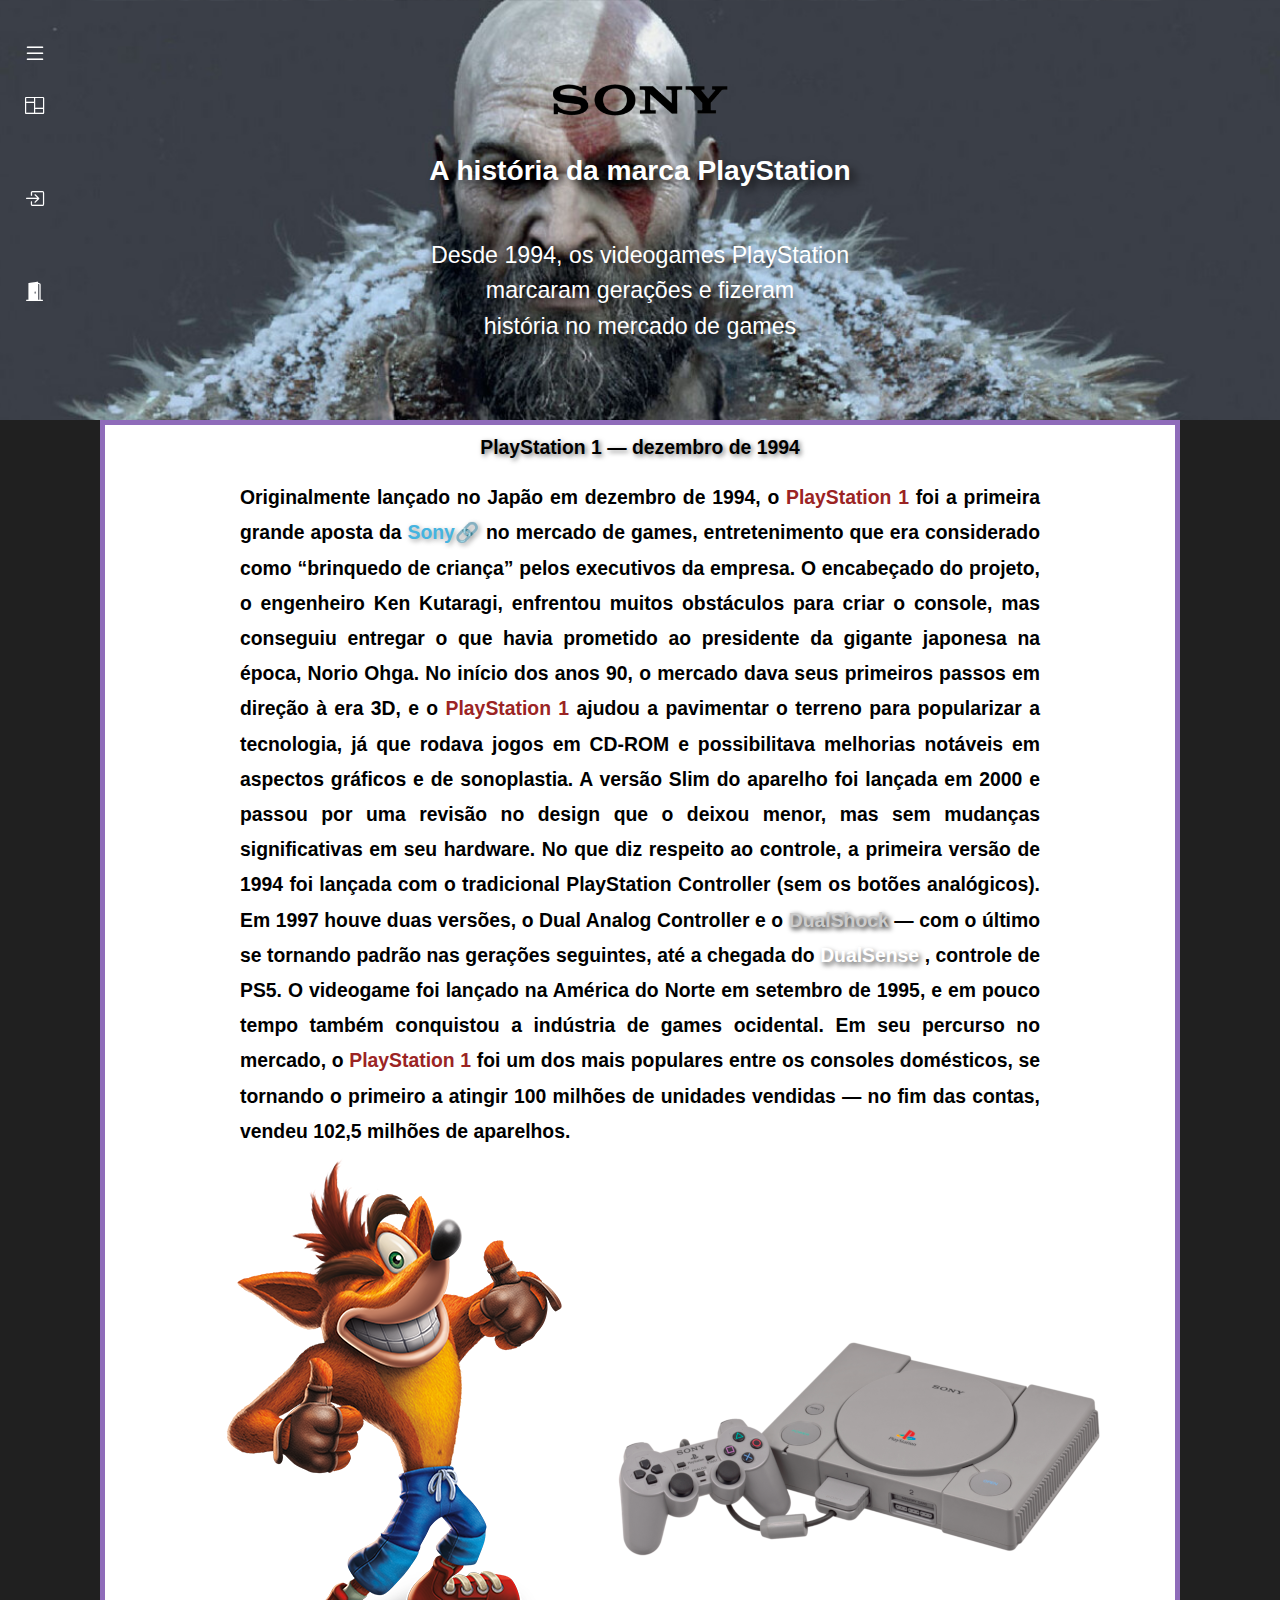
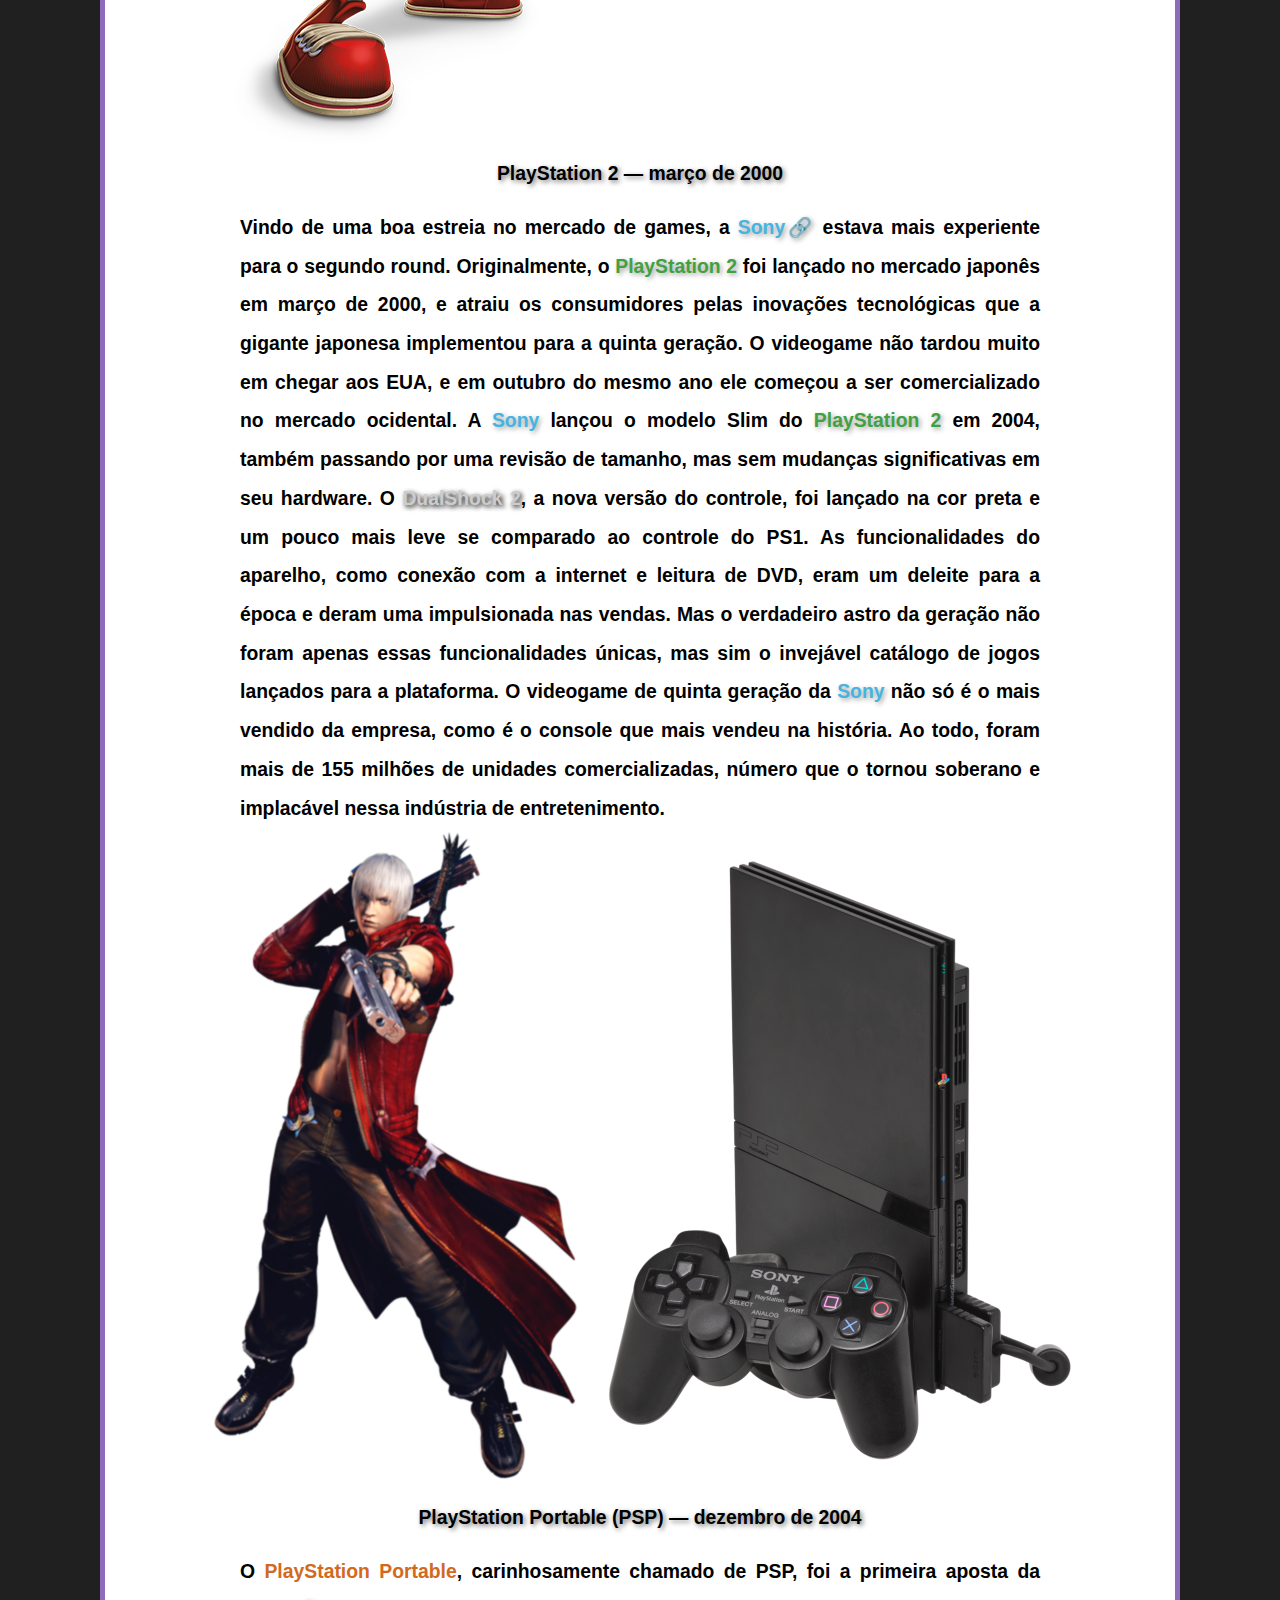
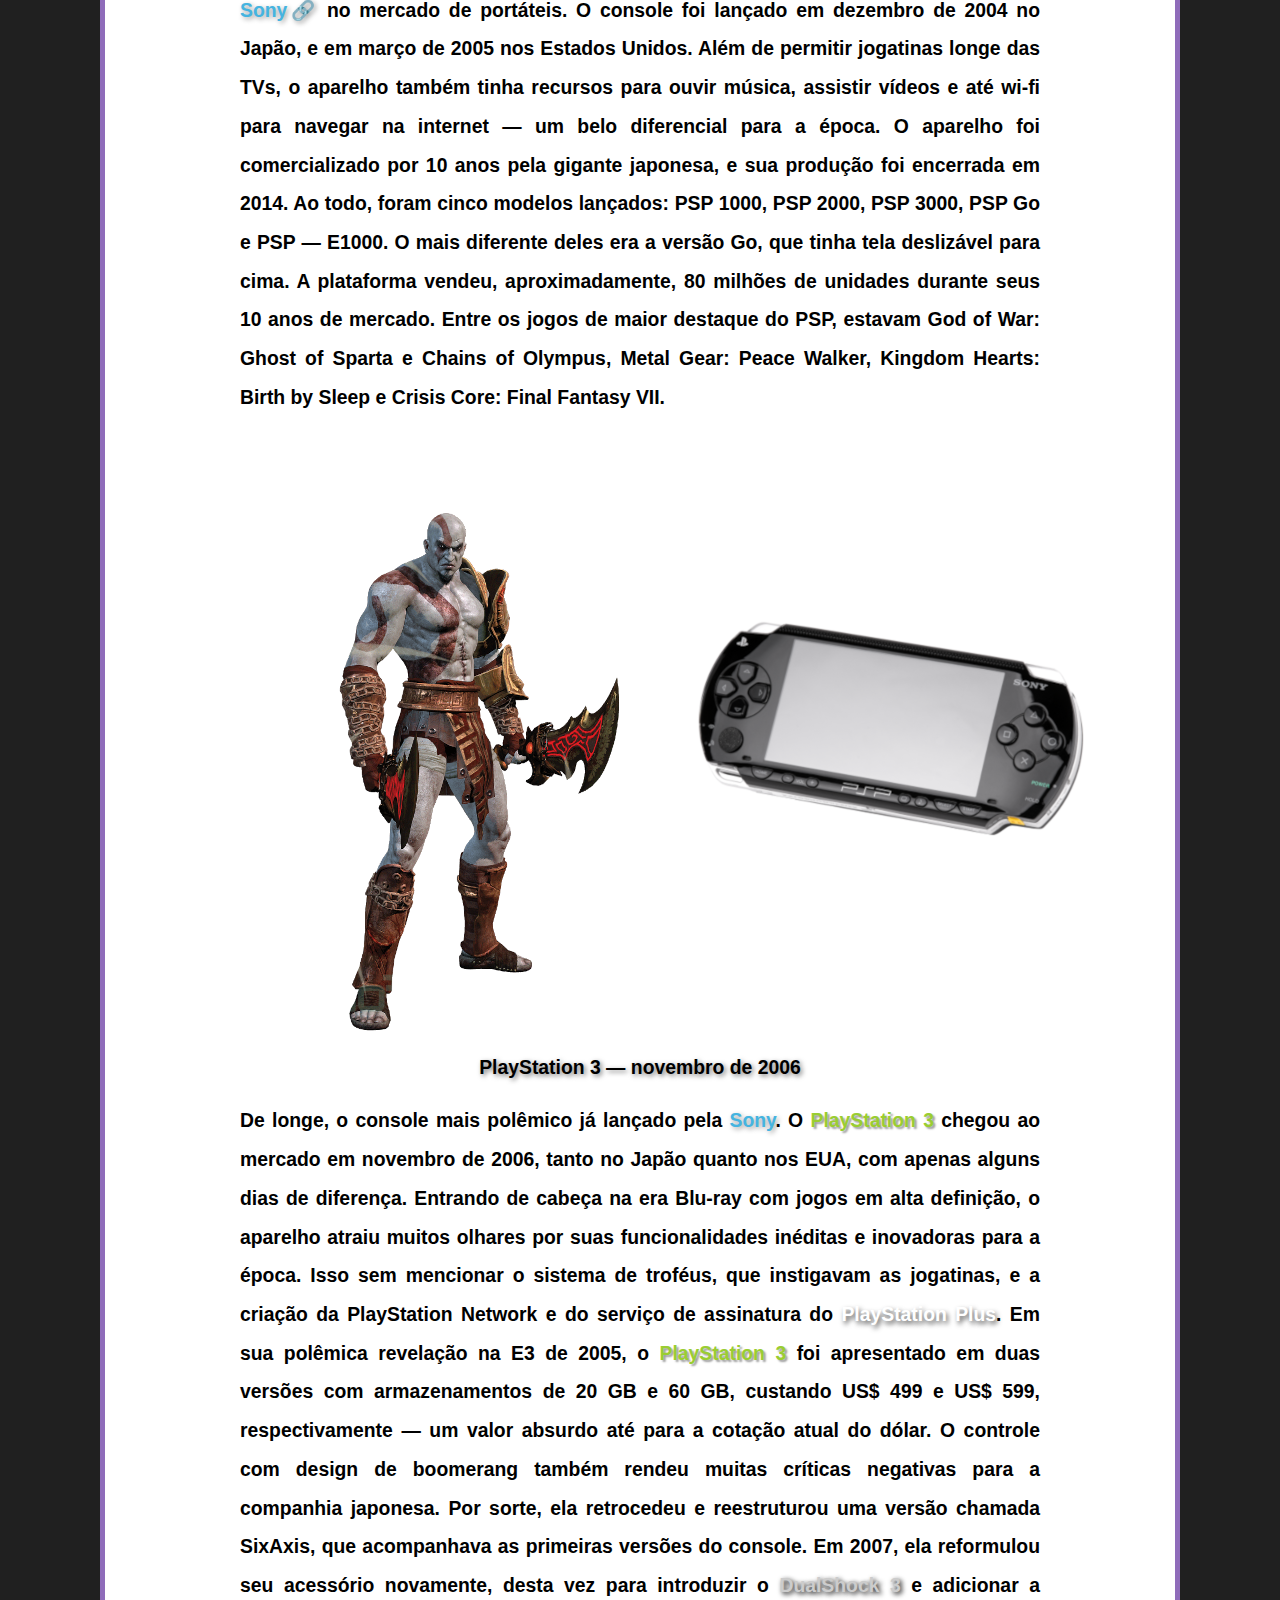
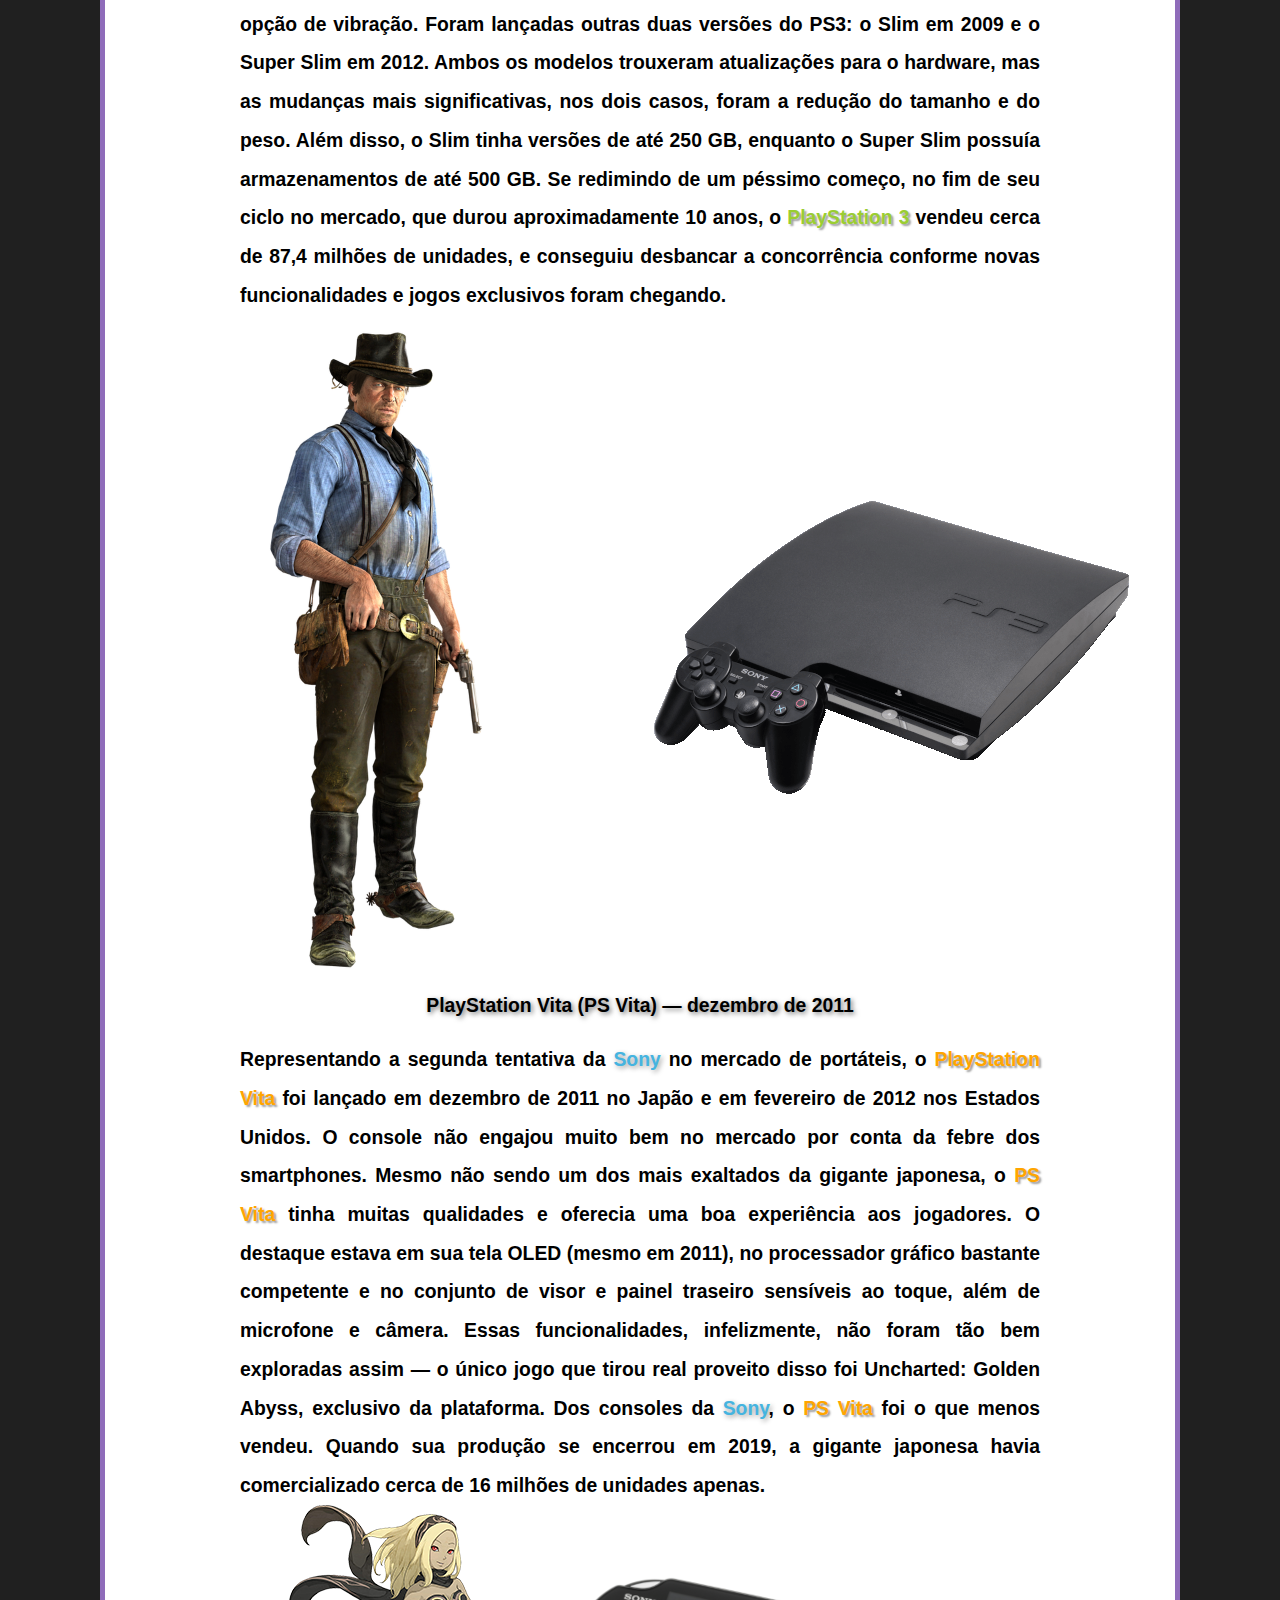
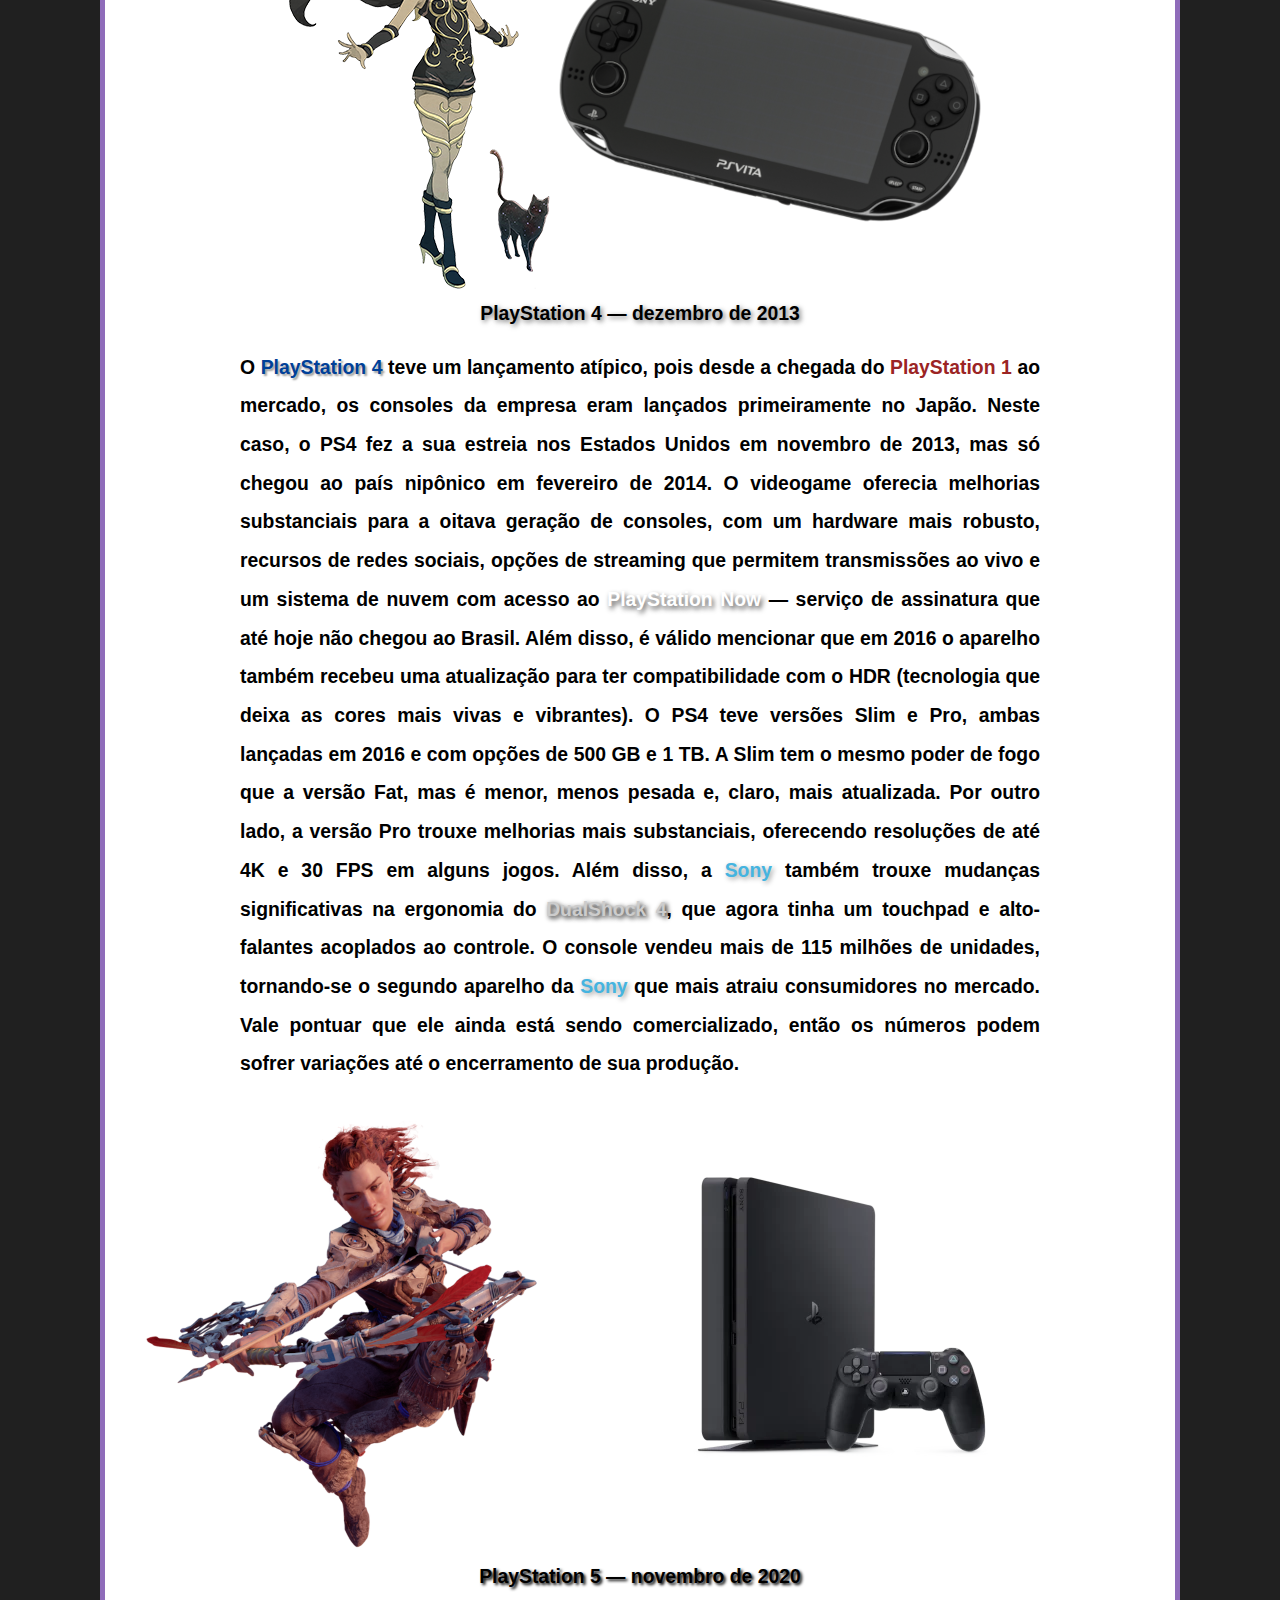
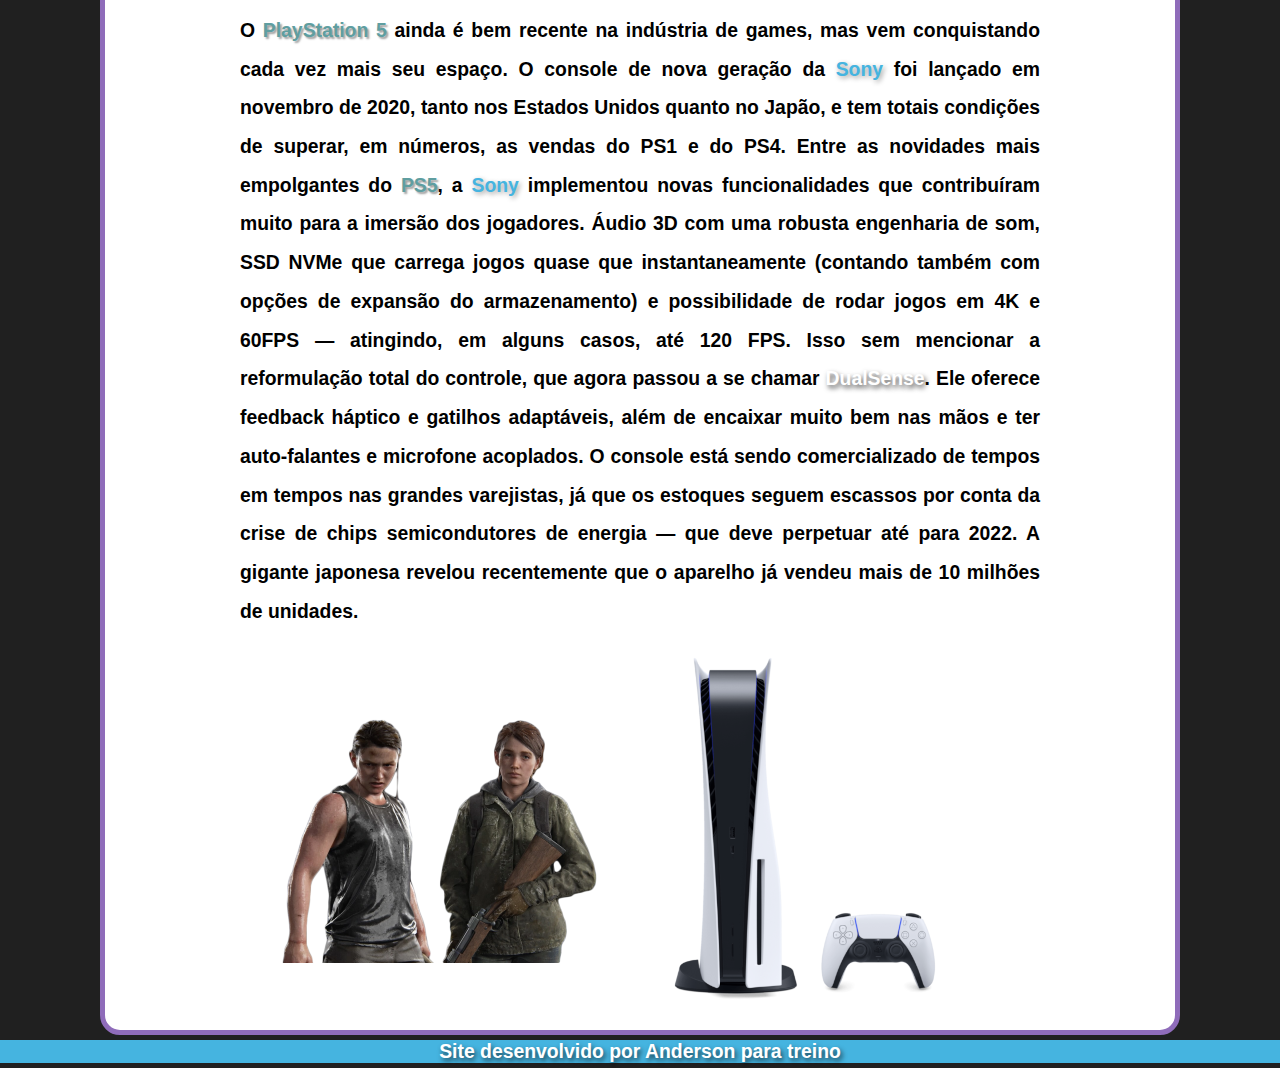
==== commit f88c9fc8: "ajustando imagem" ====
--- a/index.html
+++ b/index.html
@@ -176,10 +176,10 @@
                 <picture>
                     <div id="card6" class="flip">
                         <div class="face" id="front6">
-                            <img src="ps42.webp" alt="playstation 4" class="frente3">
+                            <img src="ps42.webp" alt="playstation 4" class="frente">
                         </div>
                         <div class="face" id="back6">
-                            <img src="aloy.png" alt="Aloy" class="tras">
+                            <img src="aloy1.png" alt="Aloy" class="tras">
                         </div>
                     </div>
                 </picture>
--- a/css/style.css
+++ b/css/style.css
@@ -408,9 +408,7 @@
      .frente{
         width: 180px;
      }
-     .frente3{
-        width: 300px;
-     }
+    
     
      .tras {
         width: 180px;
@@ -418,6 +416,7 @@
      .tras2 {
         width: 130px;
      }
+     
    
      .parte1{
         margin: 15px 15px;
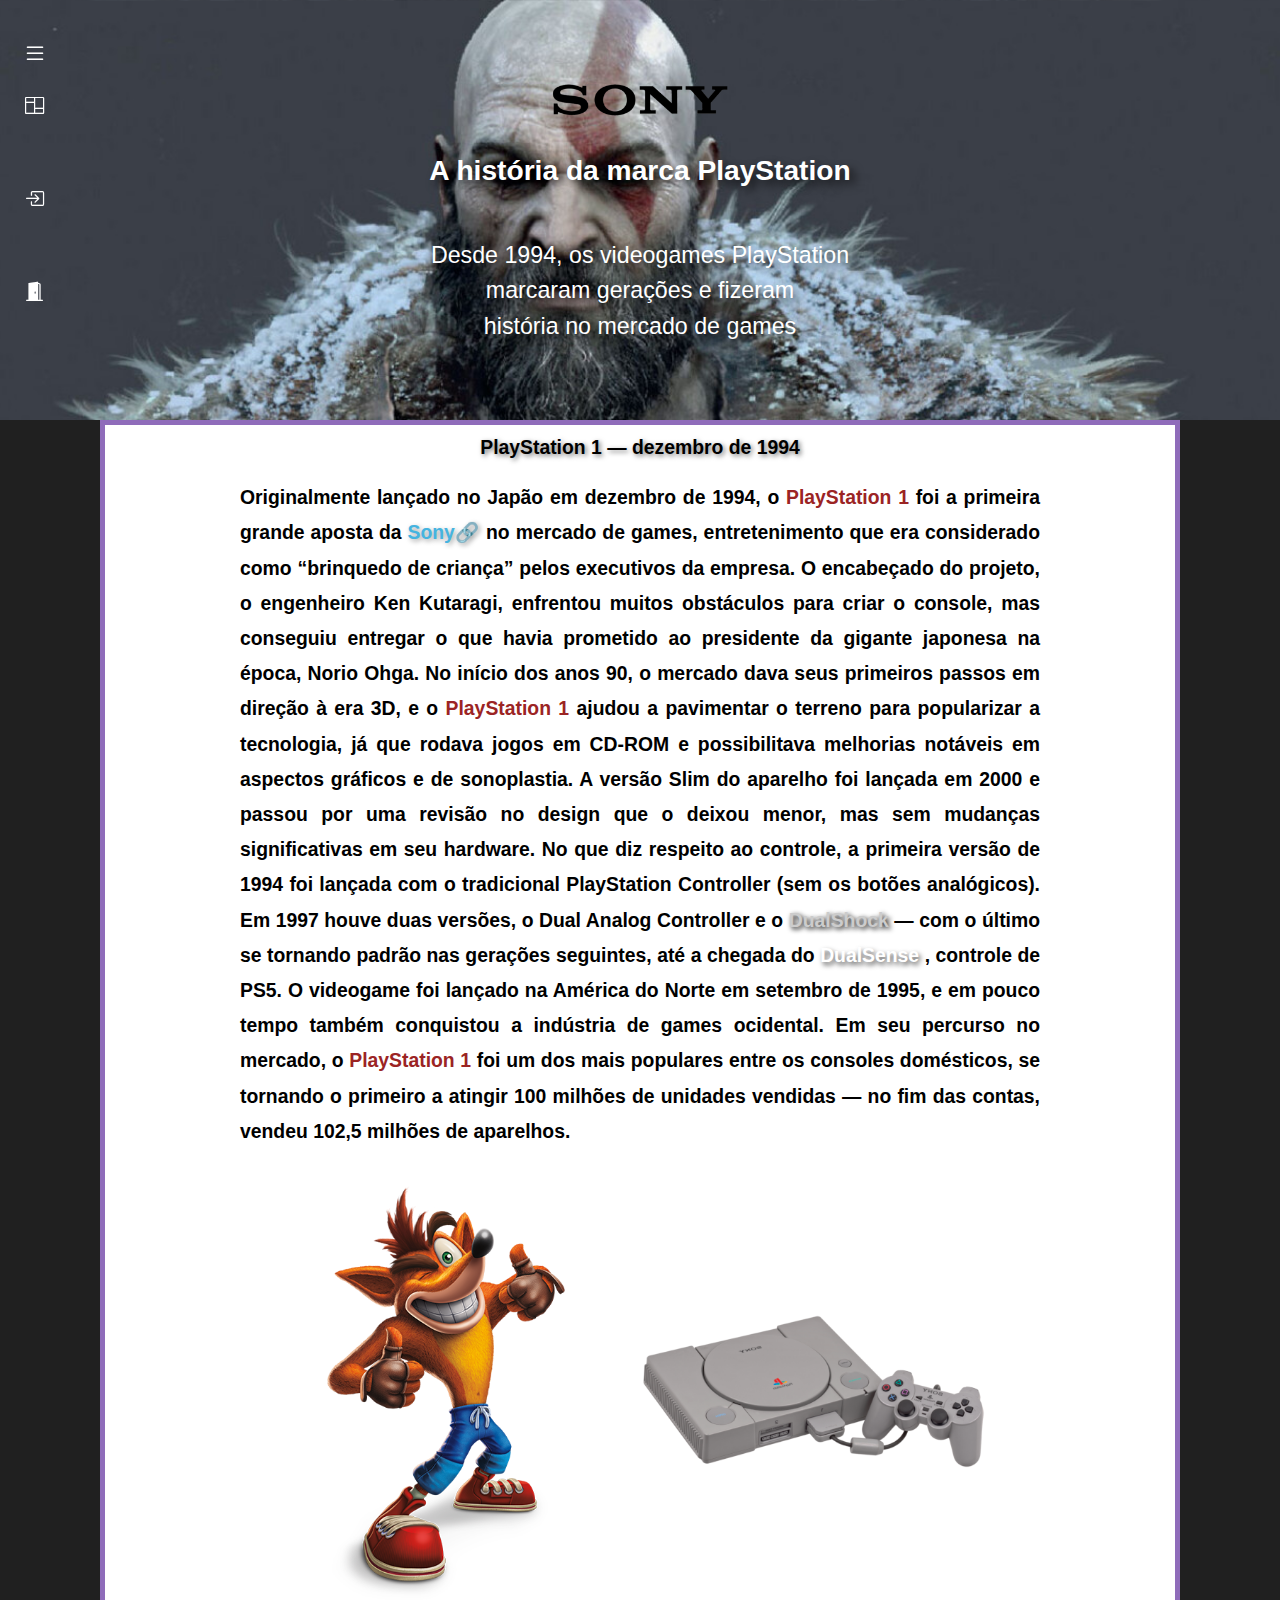
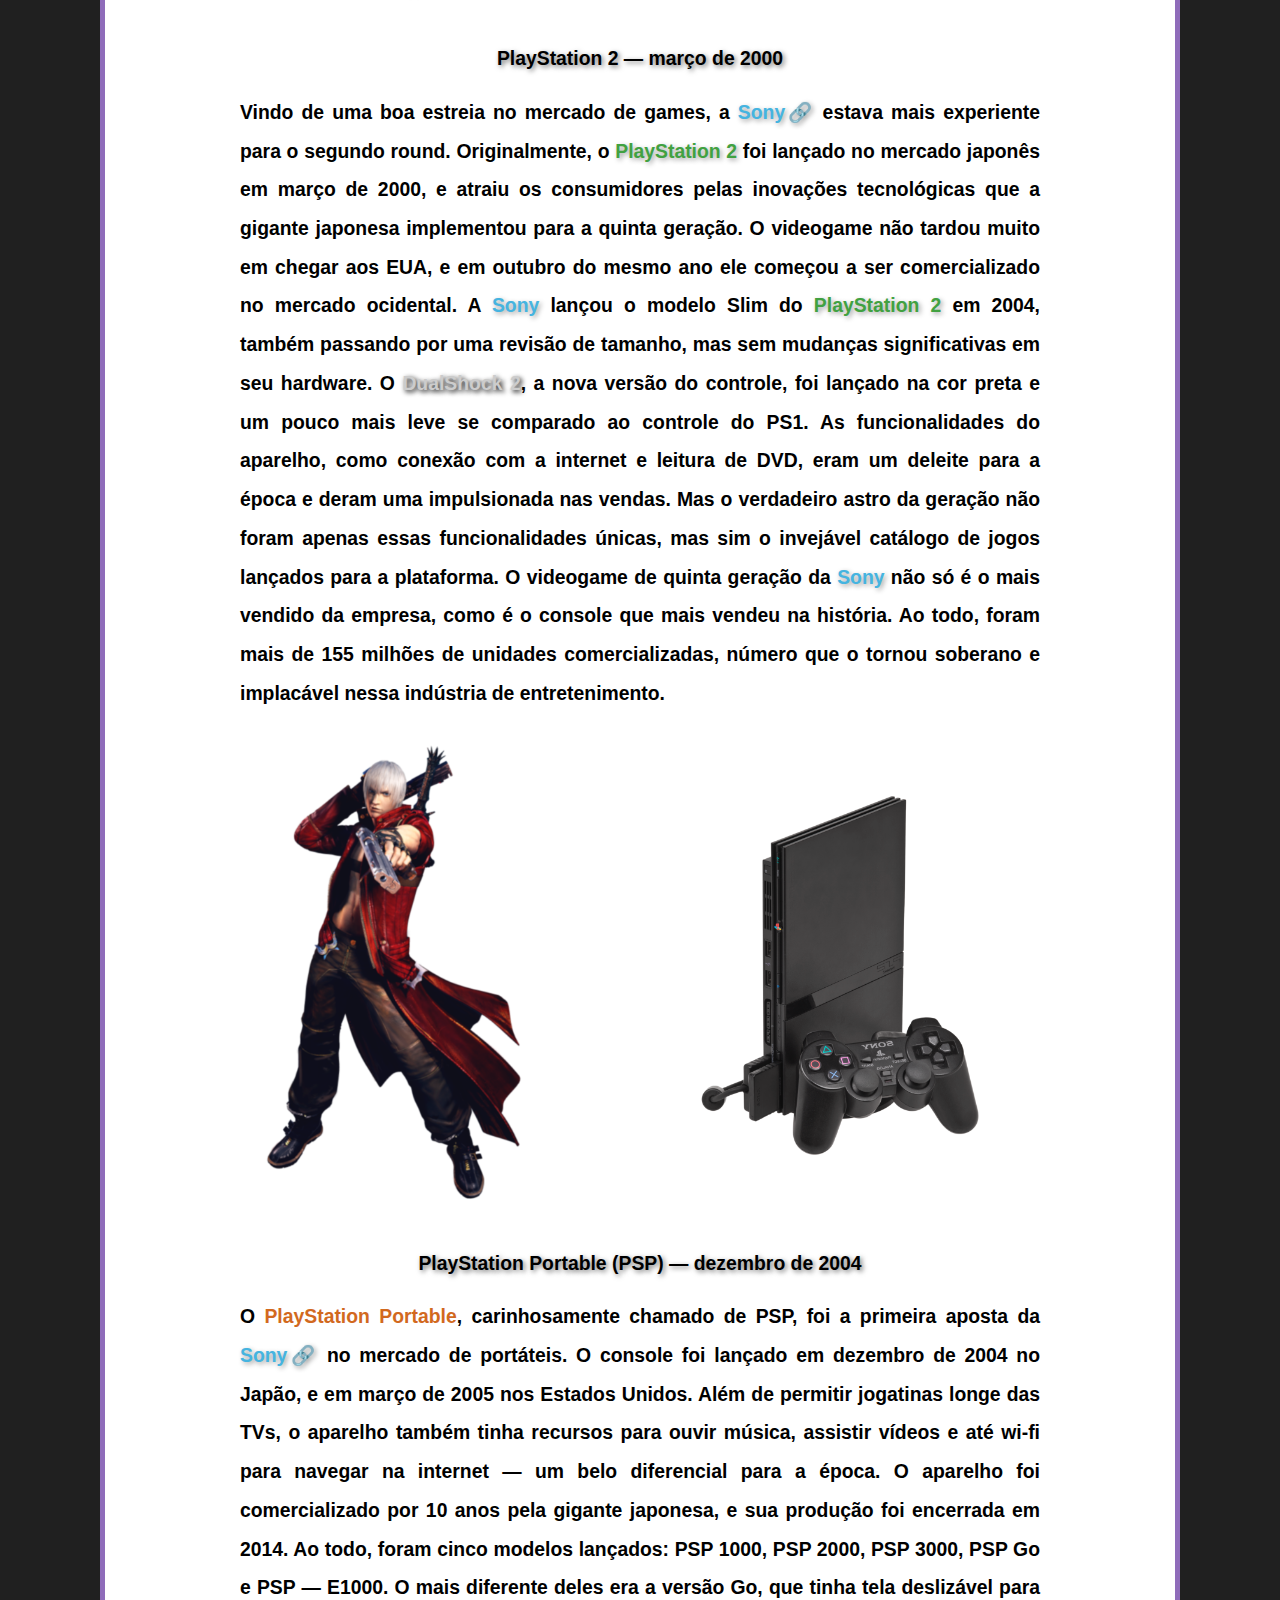
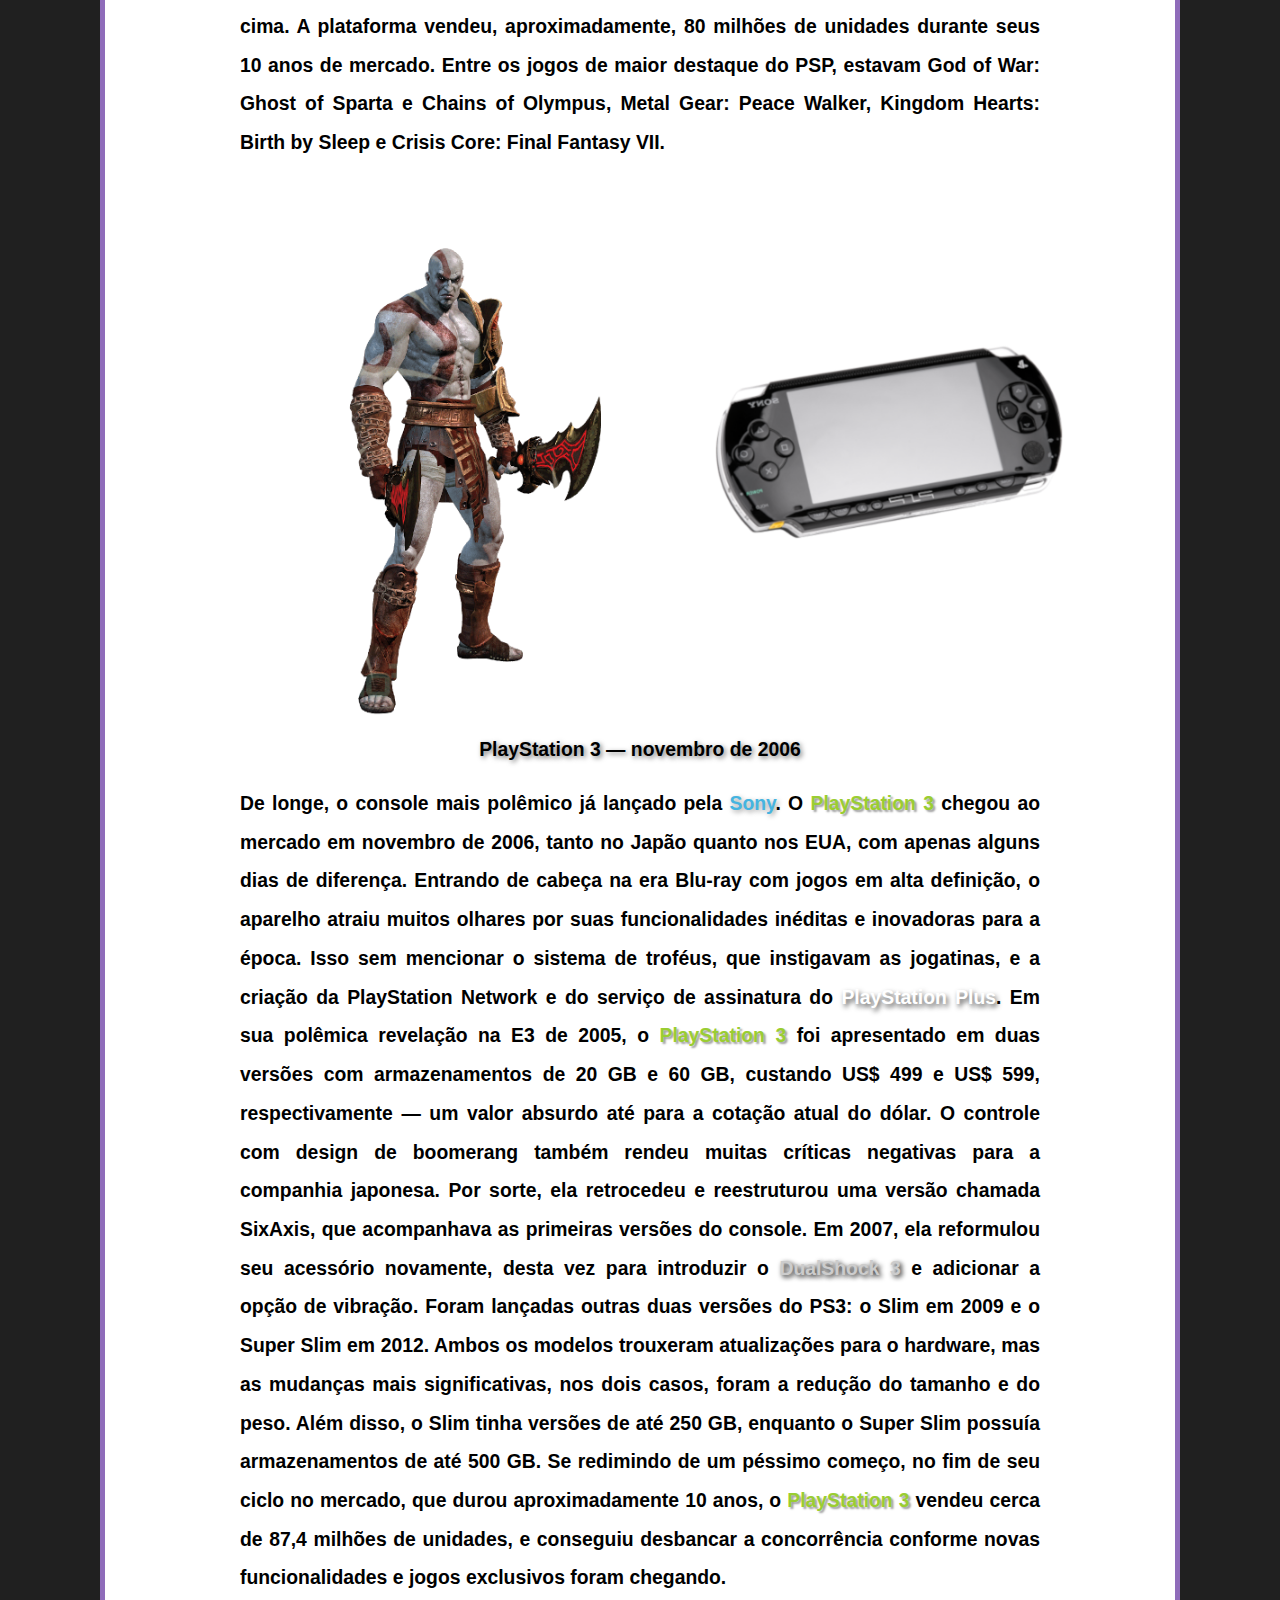
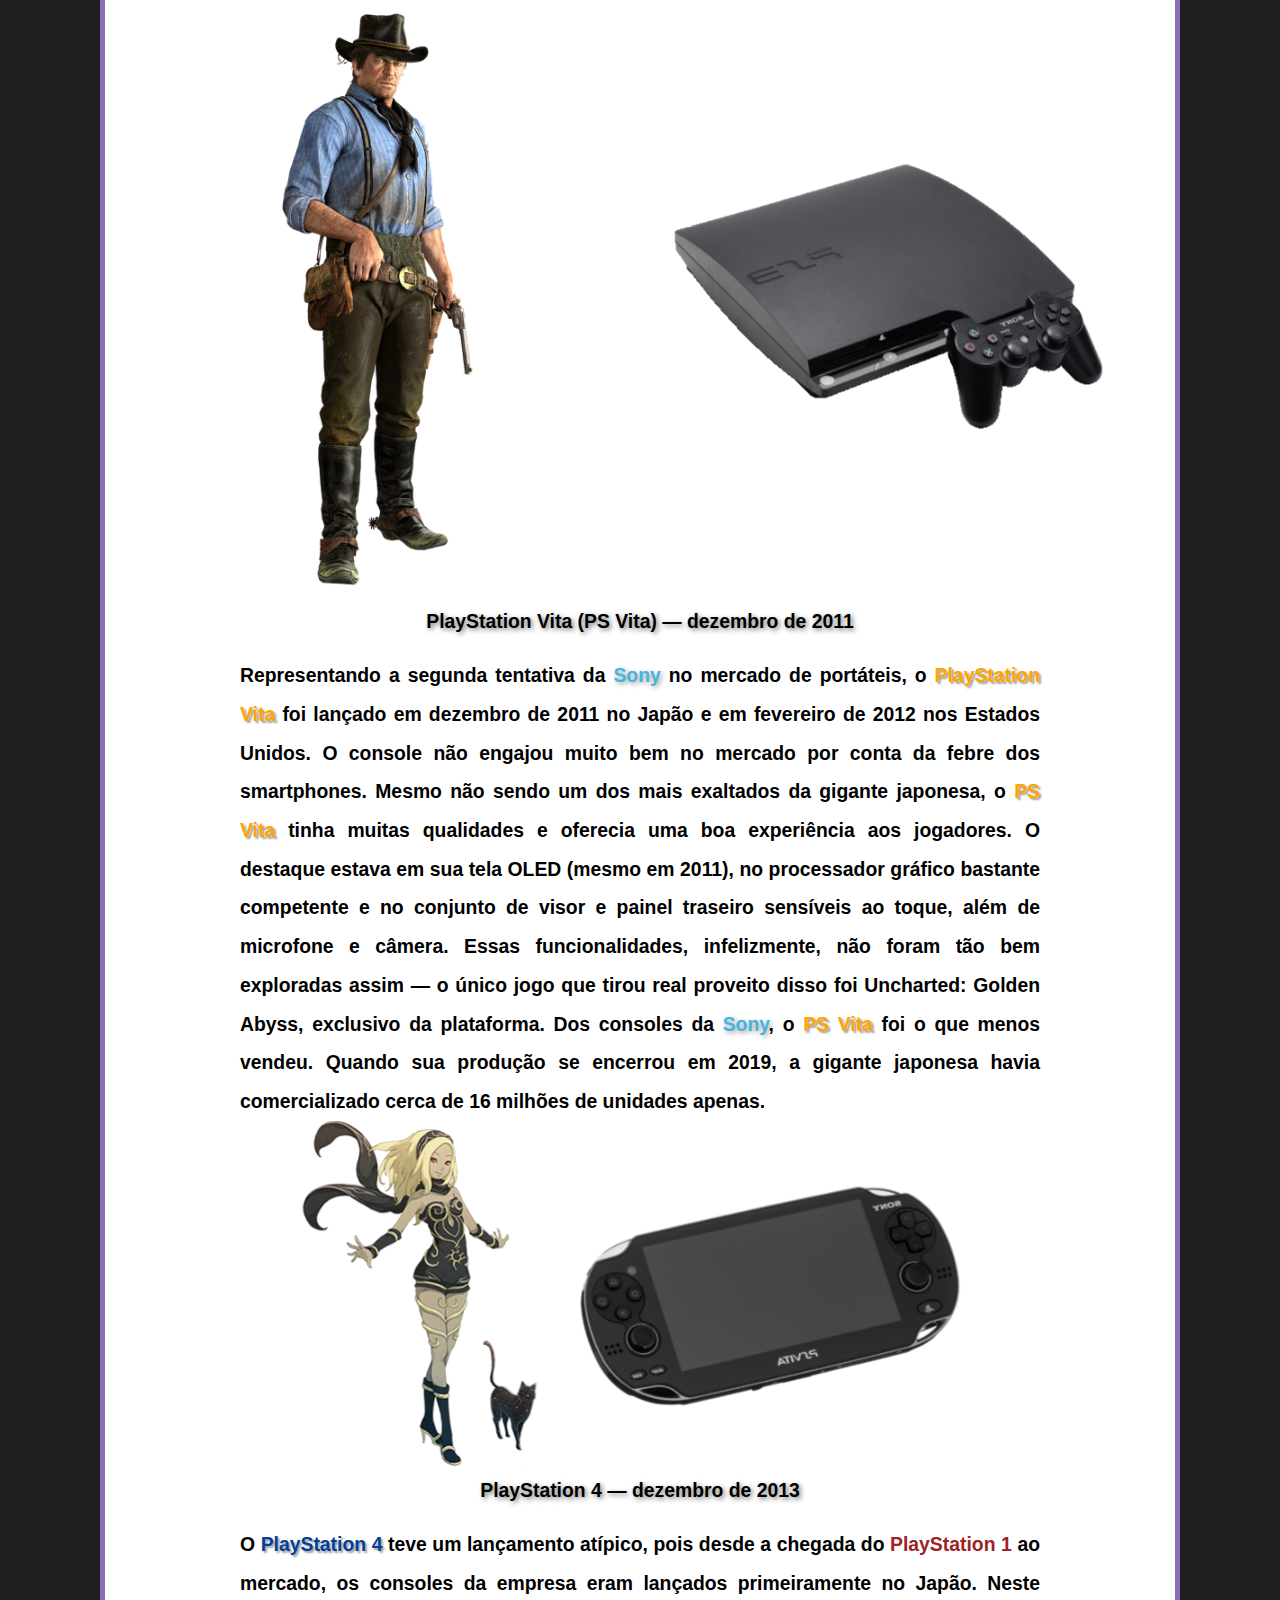
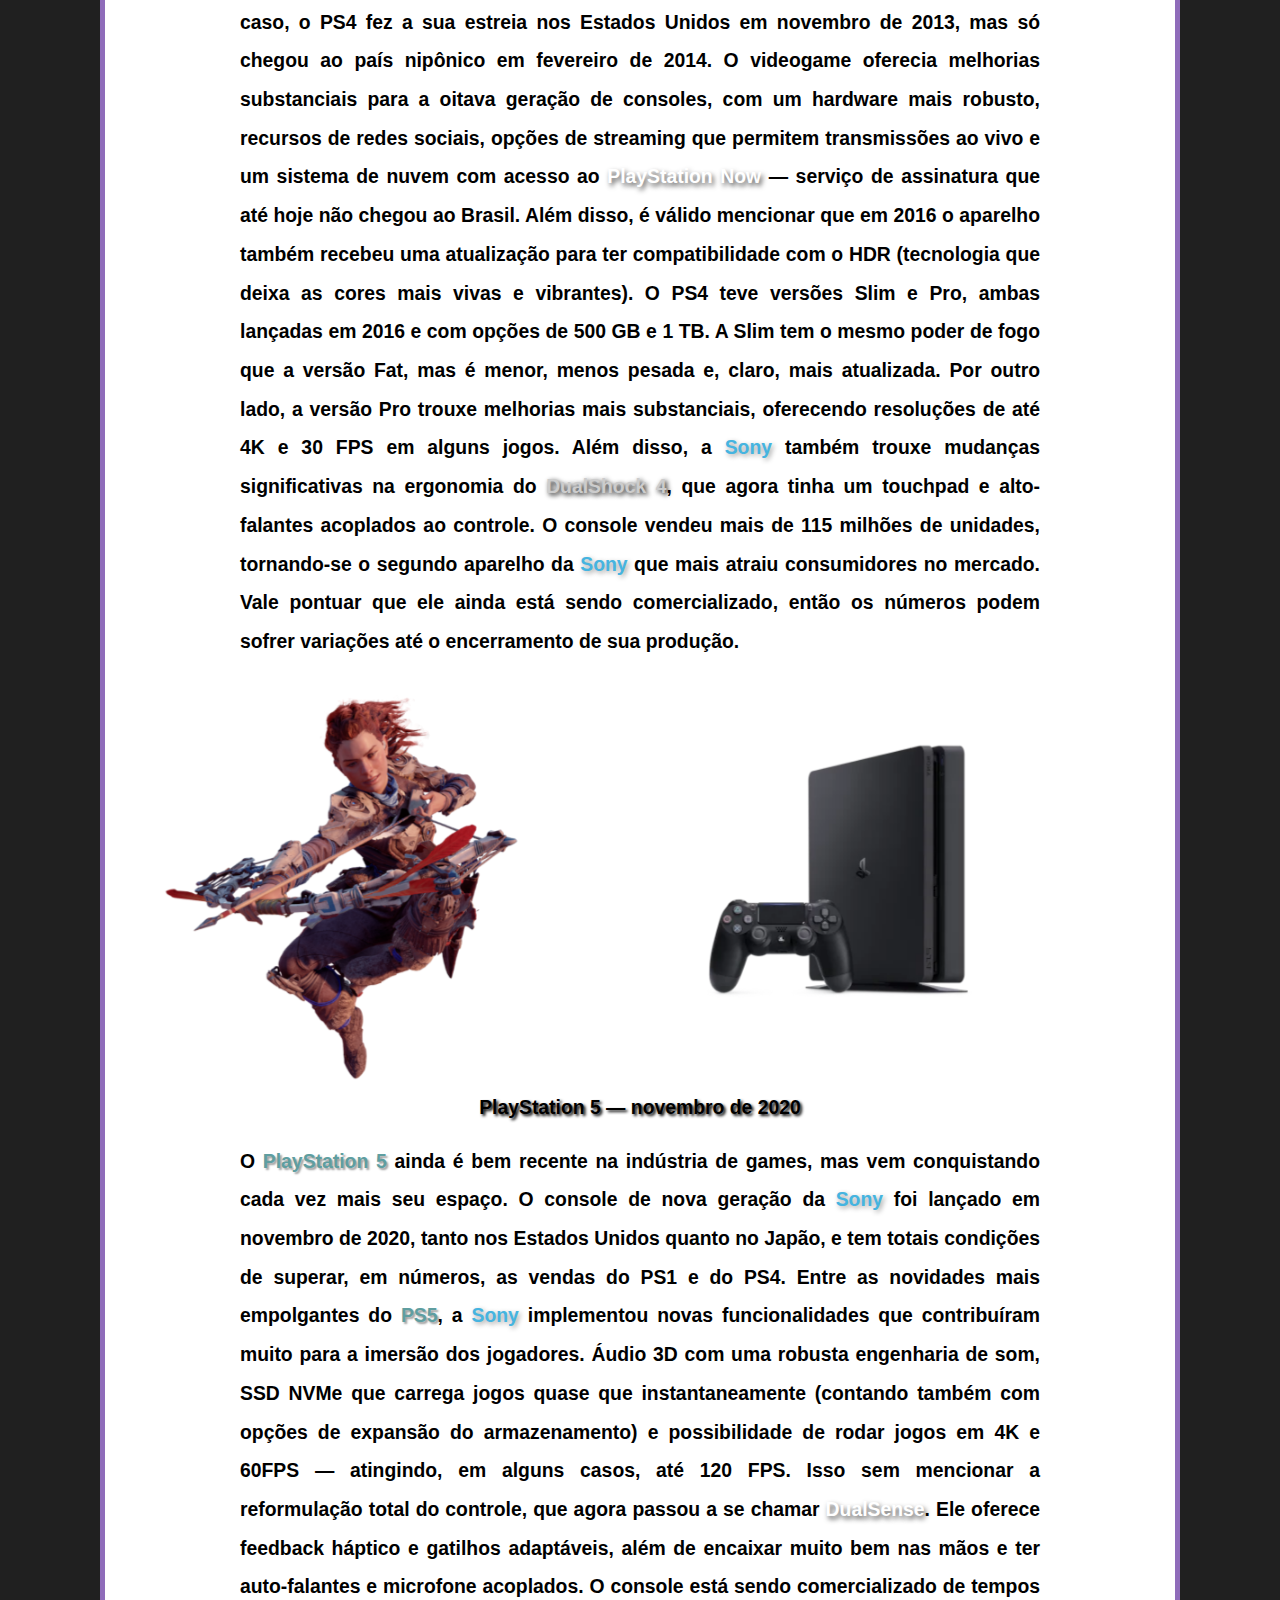
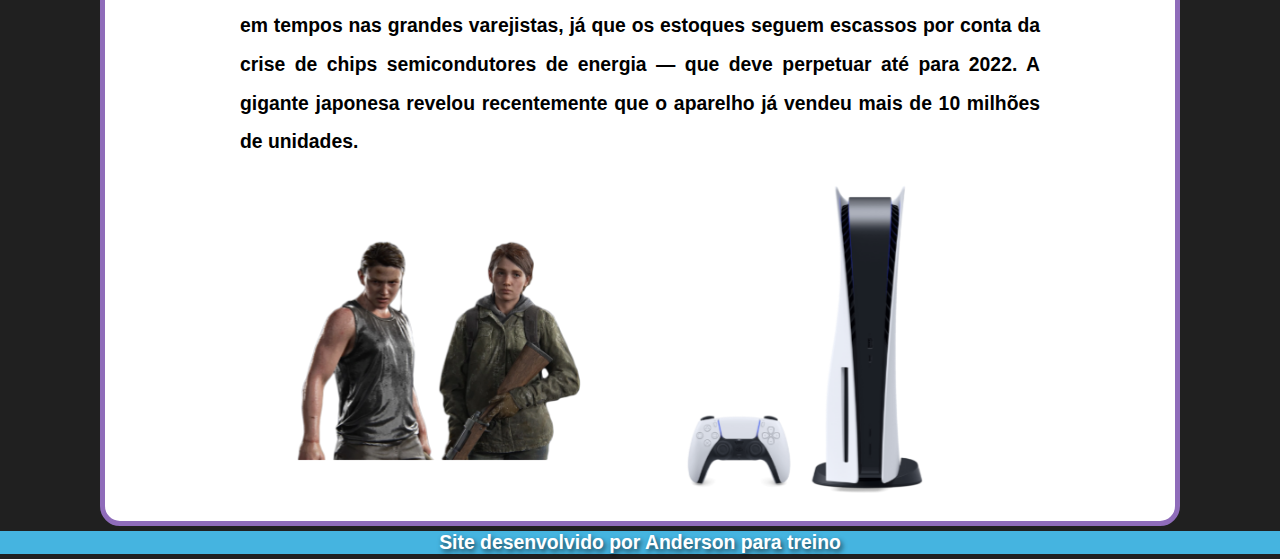
==== commit 31f8992f: "mechendo nas imagens" ====
--- a/index.html
+++ b/index.html
@@ -89,7 +89,7 @@
                     <picture>
                         <div id="card2" class="flip">
                                 <div class="face" id="front2">
-                                    <img src="1200px-PS2-Slim-Console-Set.png" alt="plastation 2" class="frente">
+                                    <img src="1200px-PS2-Slim-Console-Set.png" alt="plastation 2" class="frente2">
                                 </div>
                                 <div class="face" id="back2">
                                     <img src="DMC3Dante3.png" alt="Dante" class="tras2">
--- a/css/style.css
+++ b/css/style.css
@@ -1,15 +1,15 @@
 @charset "UTF-8";
 
 
-/* root{
+ root{
     --cor0: #8F6CBA;
     --cor1: #8163B2;
     --cor2: #5A4084;
     --cor3: #5A3986;
     --cor4: #54397E;
-
-} */
-
+    --cor5: linear-gradient(to right,#ffff00, #00ff00, #0099ff, #001aff, #a200ff, #ff0055, #ff0000,#ffff00, #00ff00, #0099ff, #0099ff, #001aff, #a200ff, #ff0055, #ff0000);
+    
+ }
 *{
     margin: 0px;
     padding: 0px;
@@ -26,6 +26,7 @@
 
  header{  
     background: url(../GOWRagkratosart1.jpg);
+    object-fit: cover;
     background-size:contain;
     background-repeat: repeat-x;
     text-align: center;
@@ -301,13 +302,17 @@
     align-items: center;
     justify-content: center;
     transform-style: preserve-3d;
+    margin: 30px;
     transition: 0.9s;
-}
+    
+}
+
 #card2{
     display: flex;
     justify-content: center;
     transform-style: preserve-3d;
     transition: 0.9s;
+    margin: 30px;
 }
 #card3{
     display: flex;
@@ -339,36 +344,56 @@
     transform-style: preserve-3d;
     transition: 0.9s;
 }
+
+.frente{
+    width: 90%;
+    animation: anima 5s alternate-reverse infinite;
+}
+.tras{
+    width: 90%;
+    animation: anima2 5s alternate-reverse infinite;
+}
+@keyframes anima {
+    0%{
+       
+        transform: translate(0px);
+
+        
+    }
+    100%{
+        transform: translateY(30px);
+        
+    }
+}
+@keyframes anima2 {
+    0%{
+        transform: skew(0deg);
+    }
+    100% {
+        transform: skew(10deg);
+    }
+    
+}
+
 .face{
     display: flex;
     align-items: center;
     justify-content: center;
 }
 
-#front{
-    transform: rotateY(180deg);
-}
-#front2{
-    transform: rotateY(180deg);
-}
-#front3{
-    transform: rotateY(180deg);
-}
-#front4{
-  transform: rotateY(180deg);
-}
-#front5{
-    transform: rotateY(180deg);
-  }
-  #front6{
-    transform: rotateY(180deg);
-  }
-  #front7{
-    transform: rotateY(180deg);
-  }
+.frente2{
+    width: 60%;
+    animation: anima 5s alternate infinite;
+}
+
+.tras2{
+    animation: anima2 5s alternate infinite;
+    width: 70%;
+}
 
 .flip {
-    transform: rotateY(180deg);
+   transform: rotateY(180deg);
+
 }
 
  a {
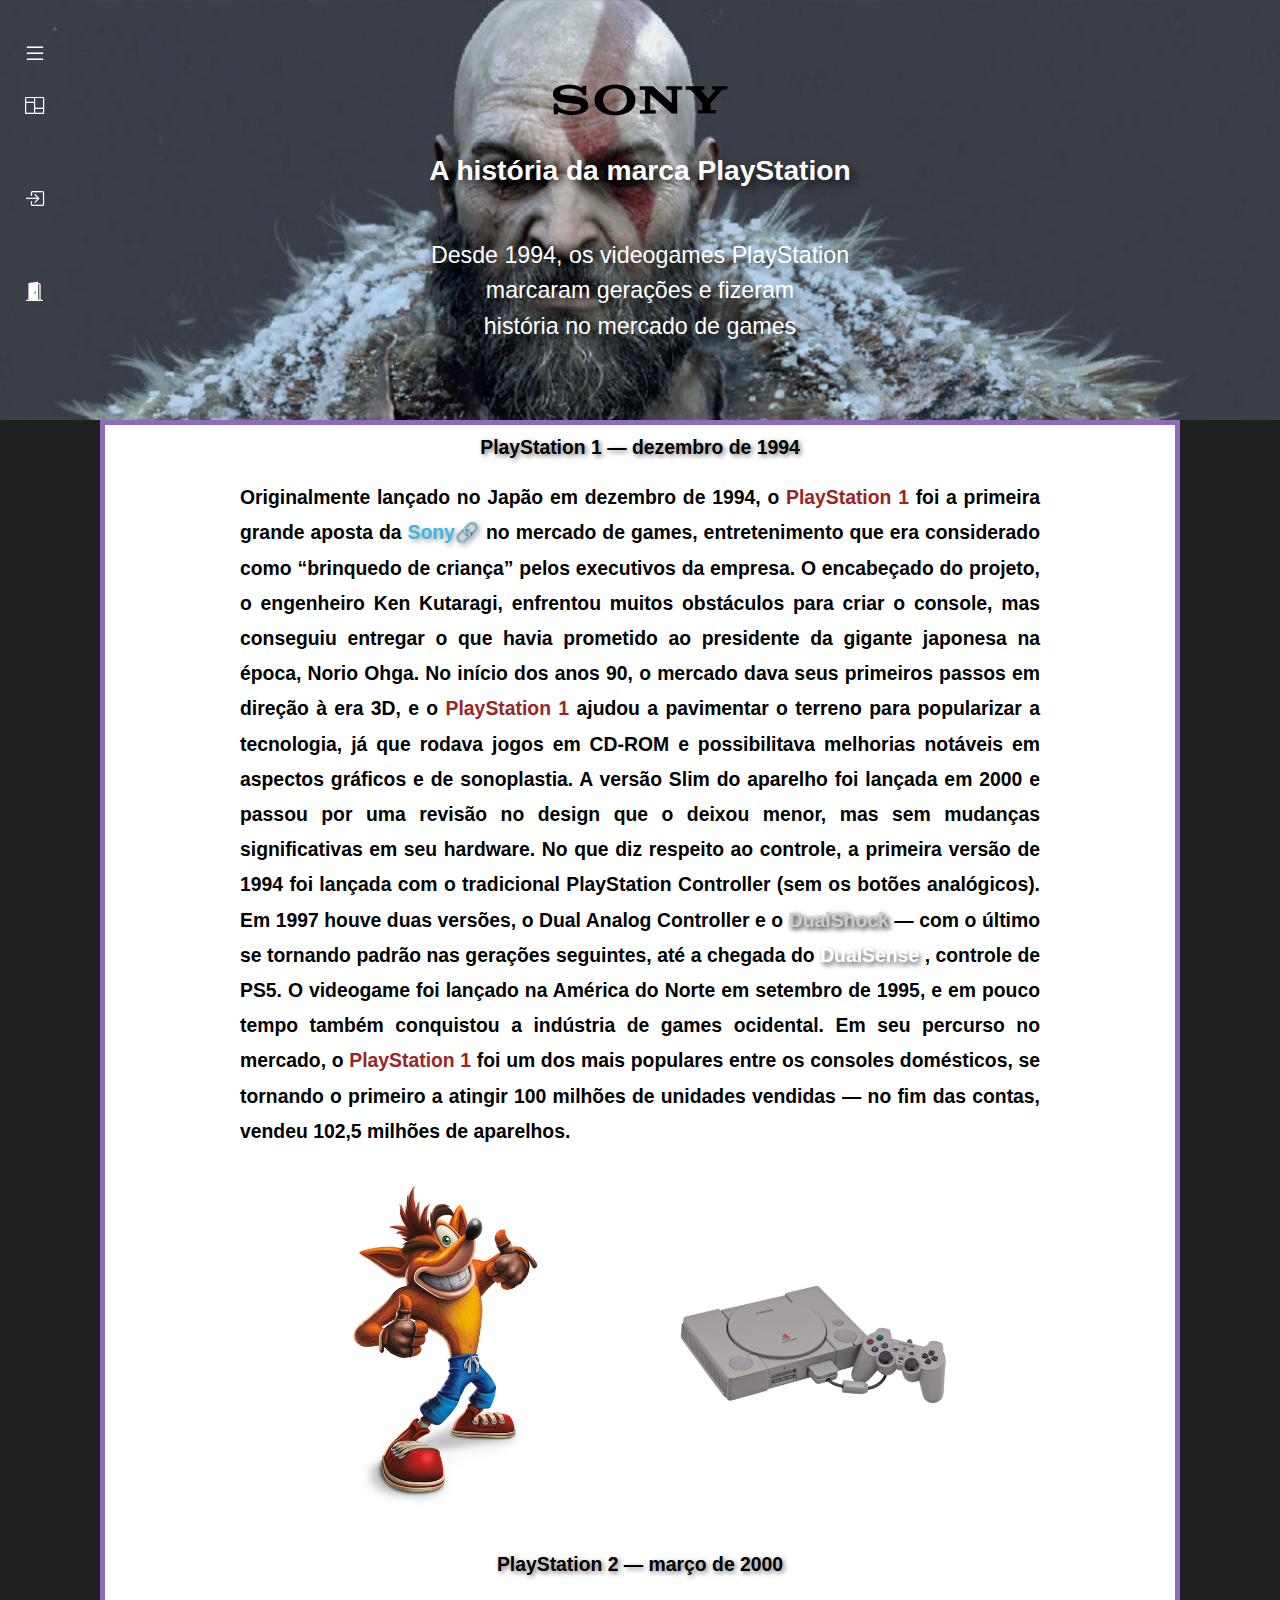
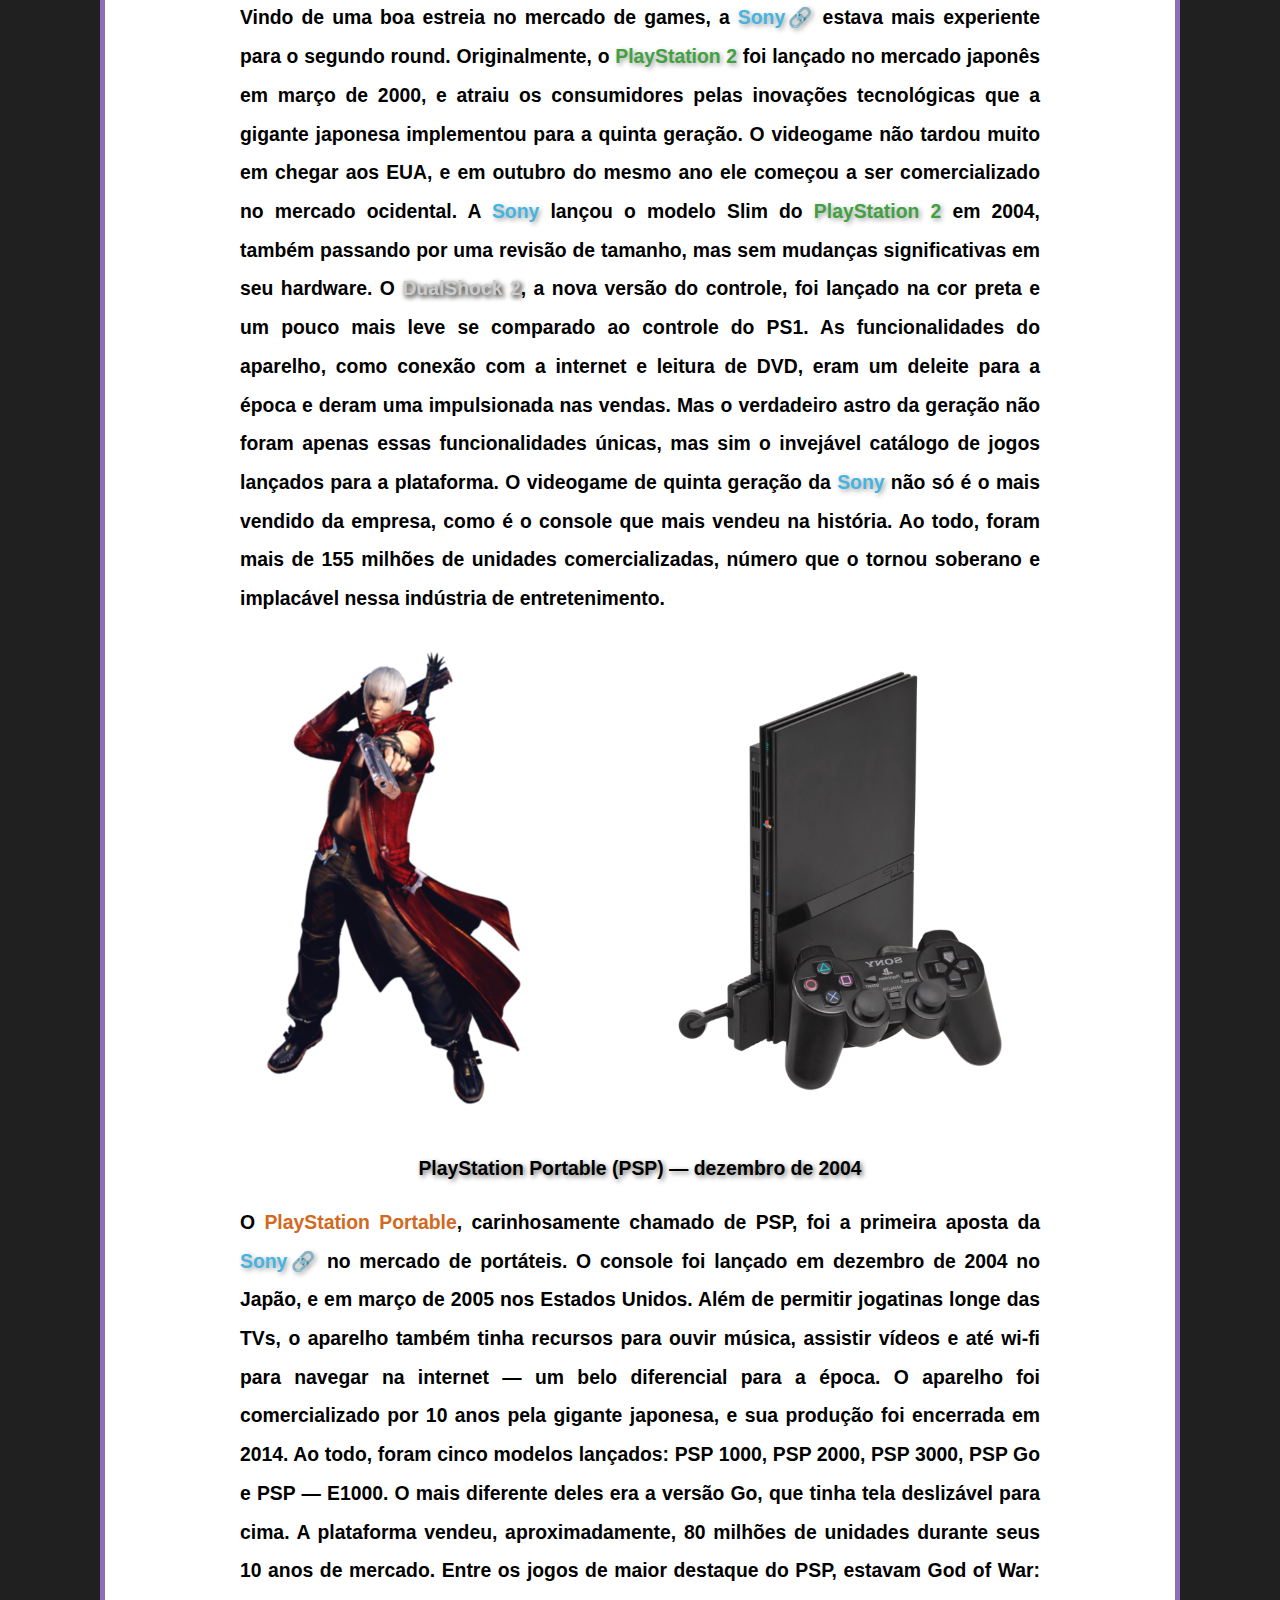
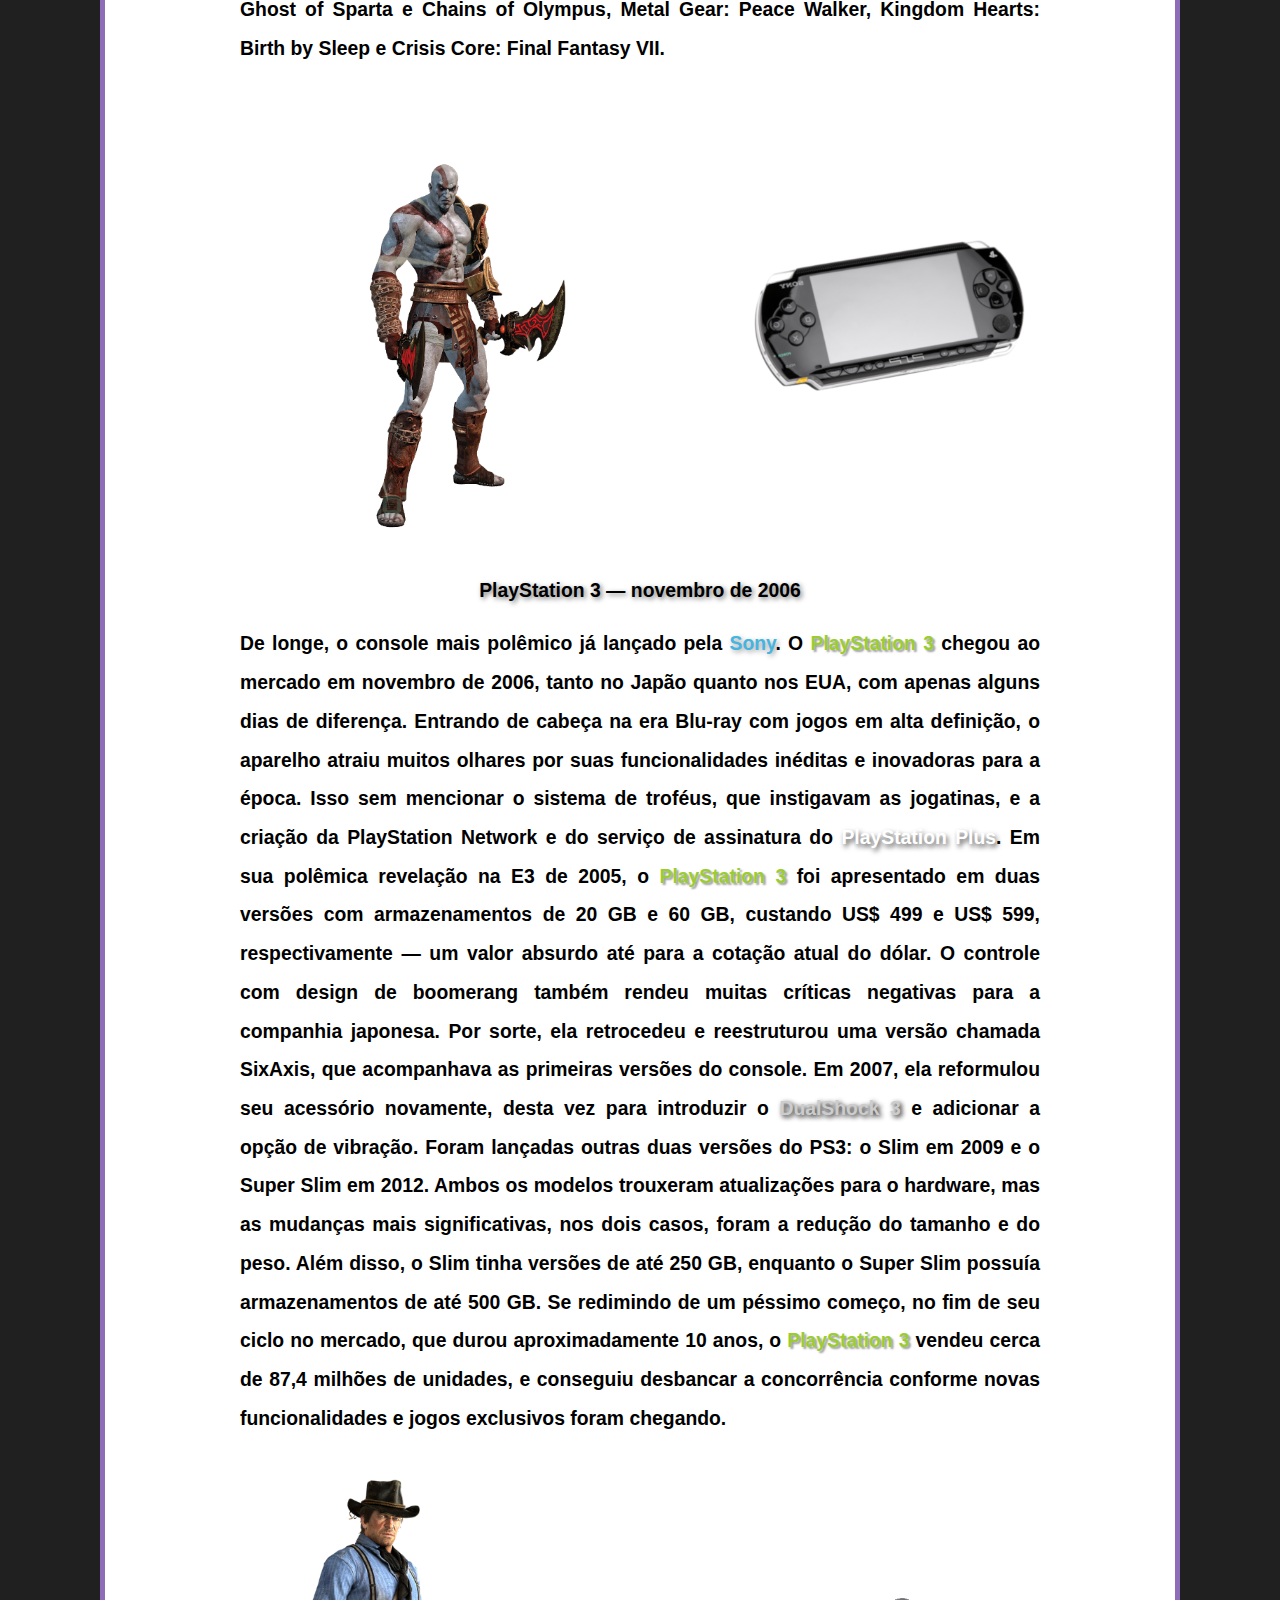
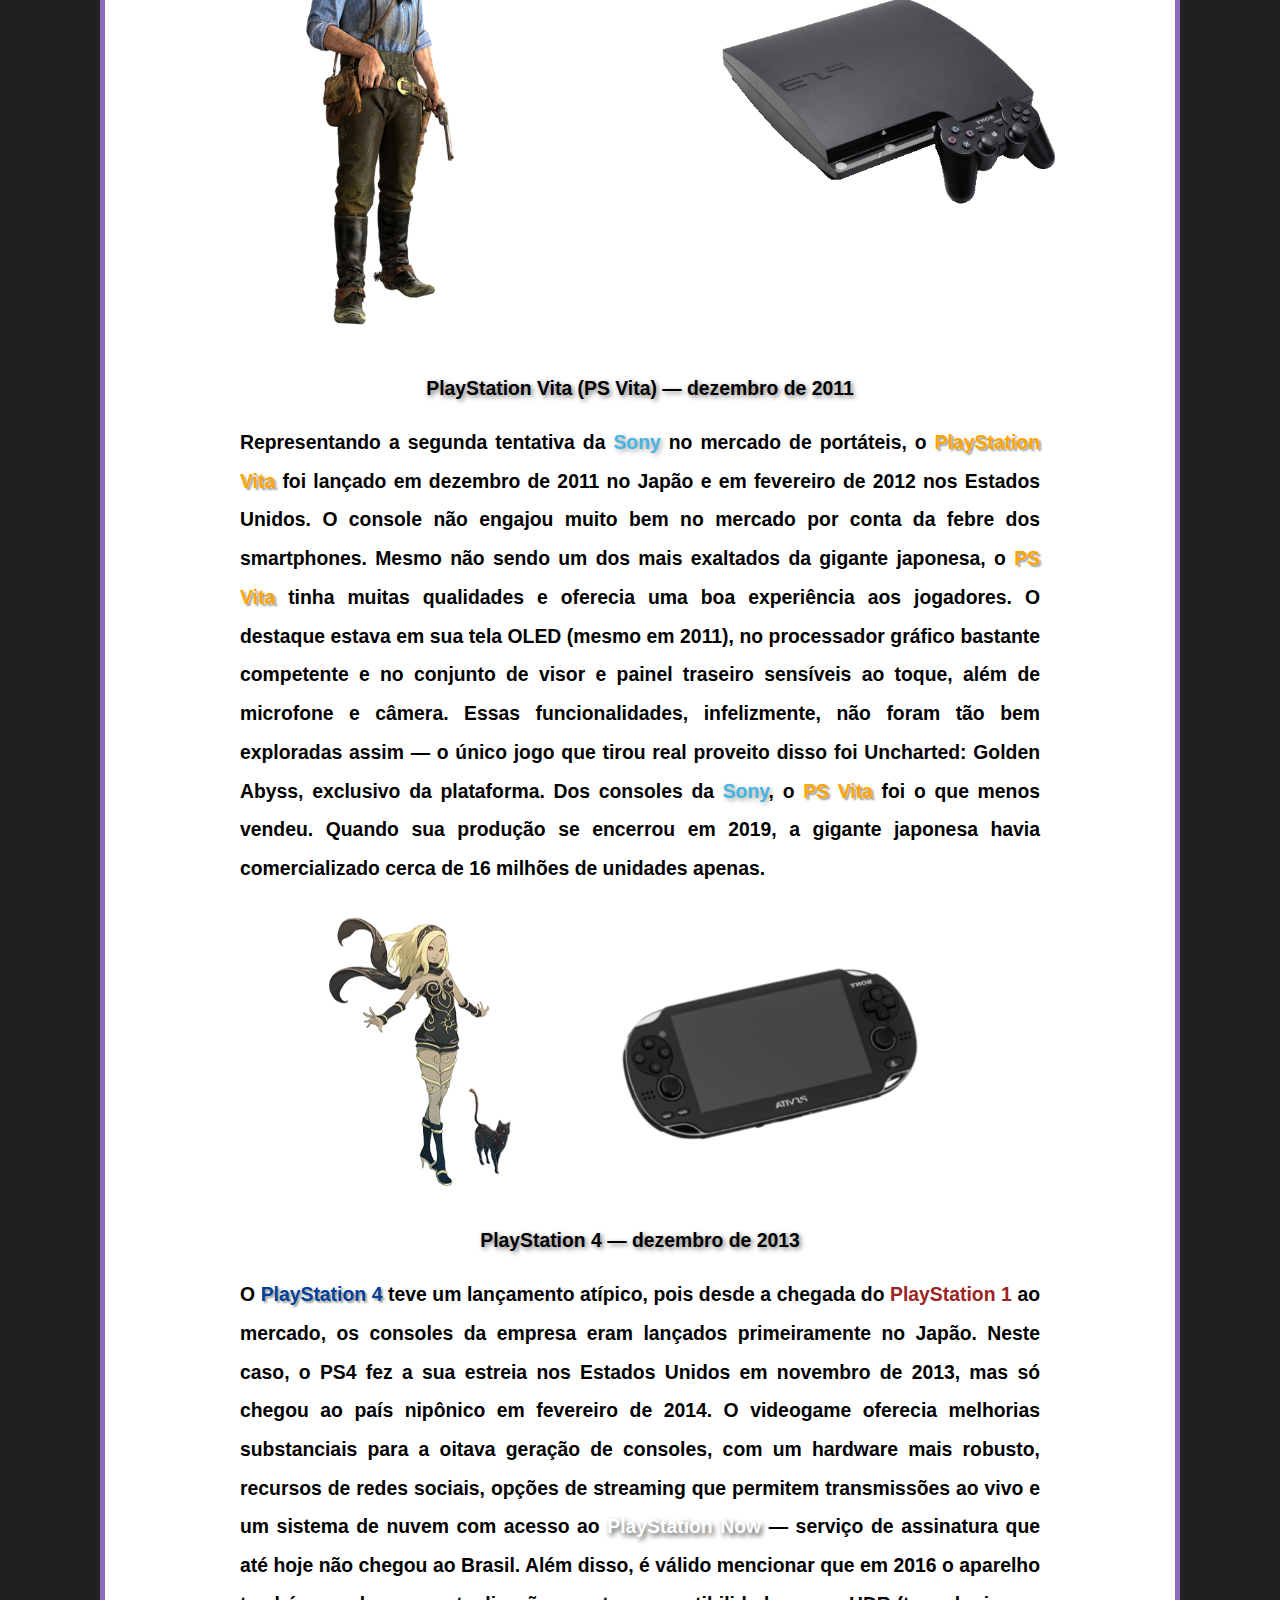
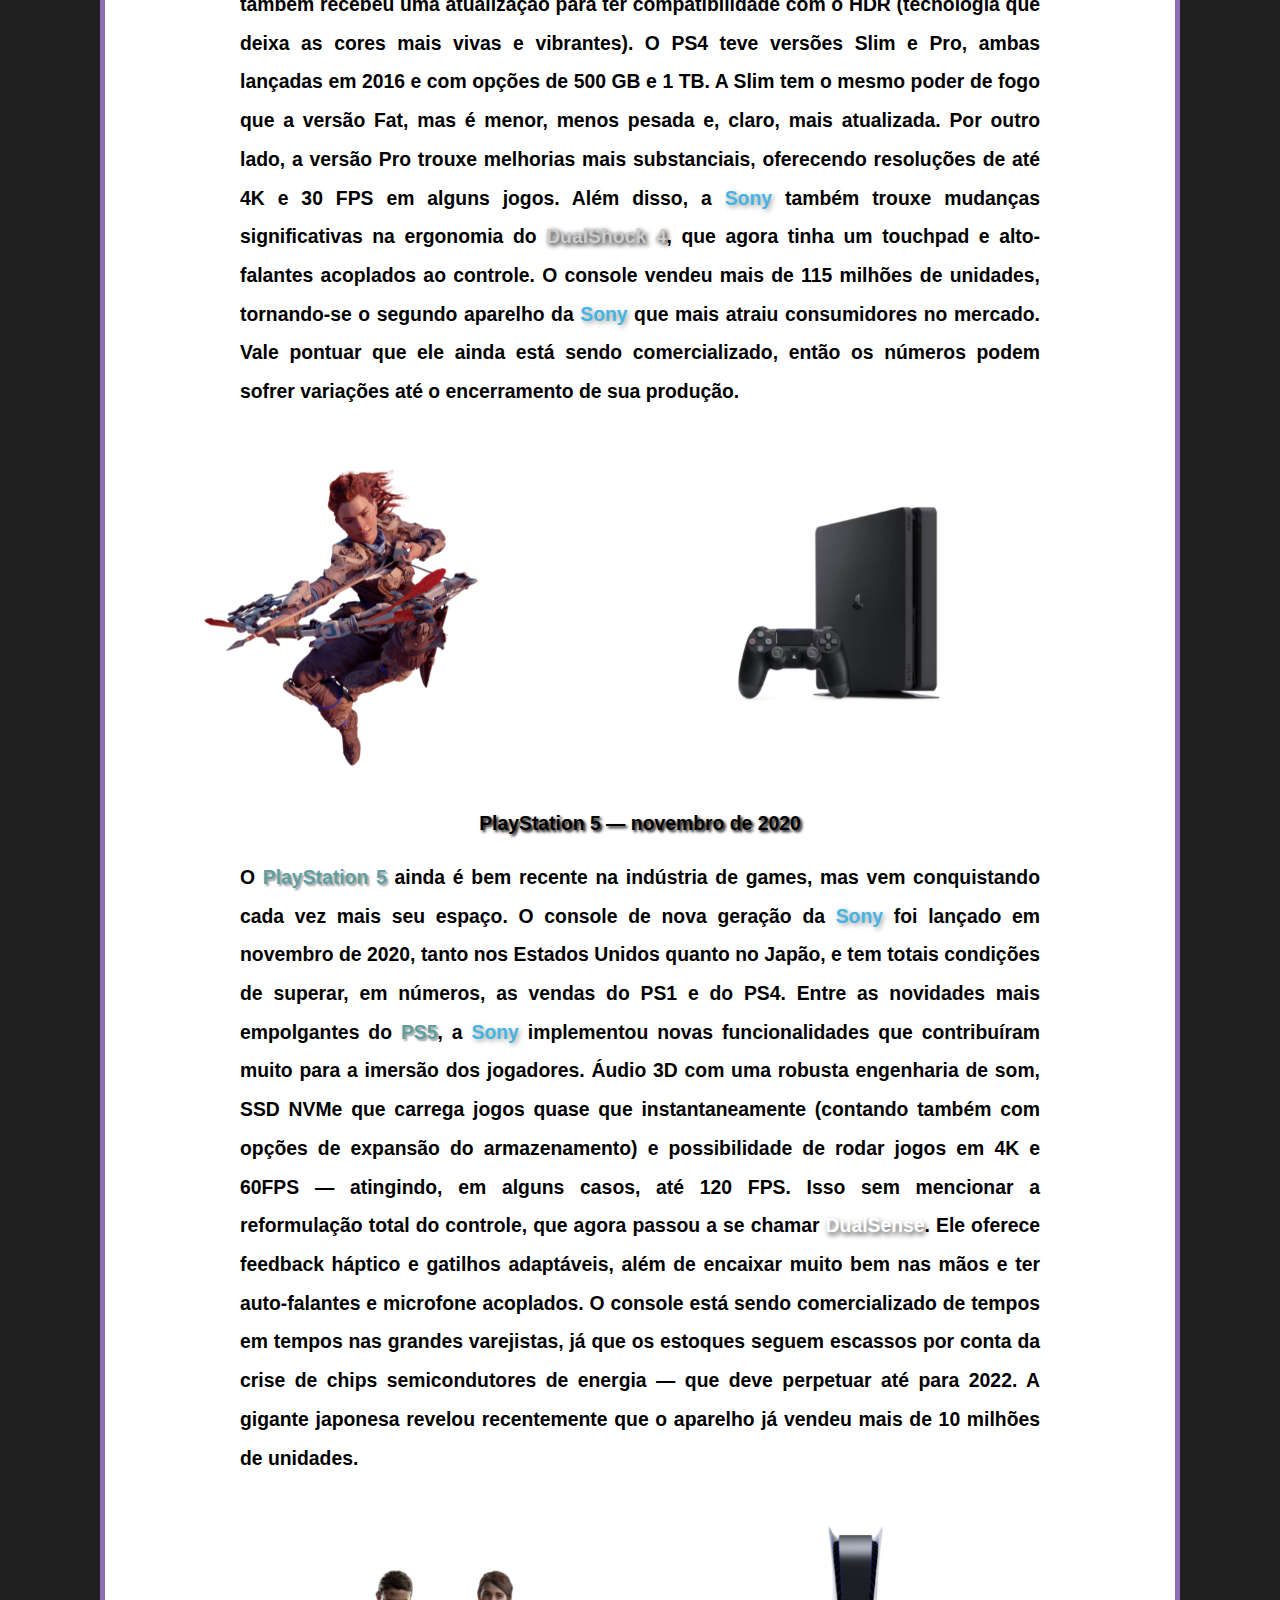
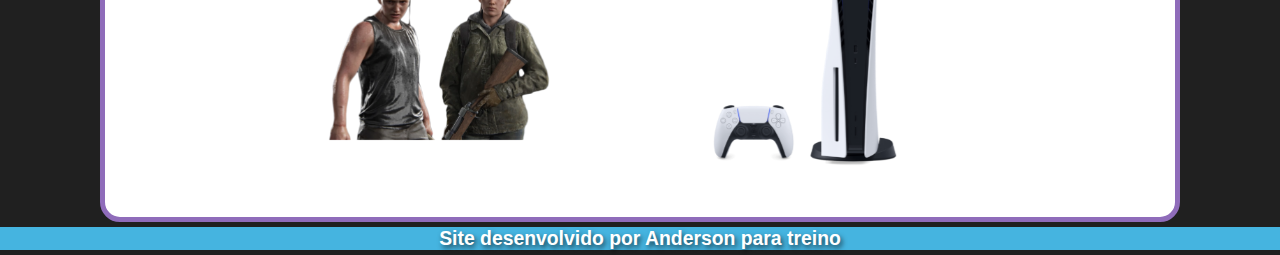
==== commit 323bba8d: "update" ====
--- a/index.html
+++ b/index.html
@@ -89,10 +89,10 @@
                     <picture>
                         <div id="card2" class="flip">
                                 <div class="face" id="front2">
-                                    <img src="1200px-PS2-Slim-Console-Set.png" alt="plastation 2" class="frente2">
+                                    <img src="1200px-PS2-Slim-Console-Set.png" alt="plastation 2" class="frente">
                                 </div>
                                 <div class="face" id="back2">
-                                    <img src="DMC3Dante3.png" alt="Dante" class="tras2">
+                                    <img src="DMC3Dante3.png" alt="Dante" class="tras">
                                 </div>
                             </div>
                         </div>
@@ -153,7 +153,7 @@
                 <picture>
                     <div class="flip" id="card5">
                         <div class="face" id="front5">
-                            <img src="PlayStation-Vita-1101-FL.png" alt="playstation Vita" class="frente">
+                            <img src="PlayStation-Vita-1101-FL.png" alt="playstation Vita" class="frente5">
                         </div>
                         <div class="face" id="back4">
                             <img src="Gravity_Rush_2_Kat.png" alt="gravity Rush" class="tras">
--- a/css/style.css
+++ b/css/style.css
@@ -1,7 +1,7 @@
 @charset "UTF-8";
 
 
- root{
+ *root{
     --cor0: #8F6CBA;
     --cor1: #8163B2;
     --cor2: #5A4084;
@@ -319,76 +319,55 @@
     justify-content: center;
     transform-style: preserve-3d;
     transition: 0.9s;
+    margin: 30px;
 }
 #card4{
     display: flex;
     justify-content: center;
     transform-style: preserve-3d;
     transition: 0.9s;
+    margin: 30px;
 }
 #card5{
     display: flex;
     justify-content: center;
     transform-style: preserve-3d;
     transition: 0.9s;
+    margin: 30px;
 }
 #card6{
     display: flex;
     justify-content: center;
     transform-style: preserve-3d;
     transition: 0.9s;
+    margin: 30px;
 }
 #card7{
     display: flex;
     justify-content: center;
     transform-style: preserve-3d;
     transition: 0.9s;
+    margin: 30px;
 }
 
 .frente{
-    width: 90%;
-    animation: anima 5s alternate-reverse infinite;
+    
+    width: 70%;
+  
+}
+.frente5{
+
+  width: 70%;
 }
 .tras{
-    width: 90%;
-    animation: anima2 5s alternate-reverse infinite;
-}
-@keyframes anima {
-    0%{
-       
-        transform: translate(0px);
-
-        
-    }
-    100%{
-        transform: translateY(30px);
-        
-    }
-}
-@keyframes anima2 {
-    0%{
-        transform: skew(0deg);
-    }
-    100% {
-        transform: skew(10deg);
-    }
-    
-}
+    width: 70%;
+}
+
 
 .face{
     display: flex;
     align-items: center;
     justify-content: center;
-}
-
-.frente2{
-    width: 60%;
-    animation: anima 5s alternate infinite;
-}
-
-.tras2{
-    animation: anima2 5s alternate infinite;
-    width: 70%;
 }
 
 .flip {
